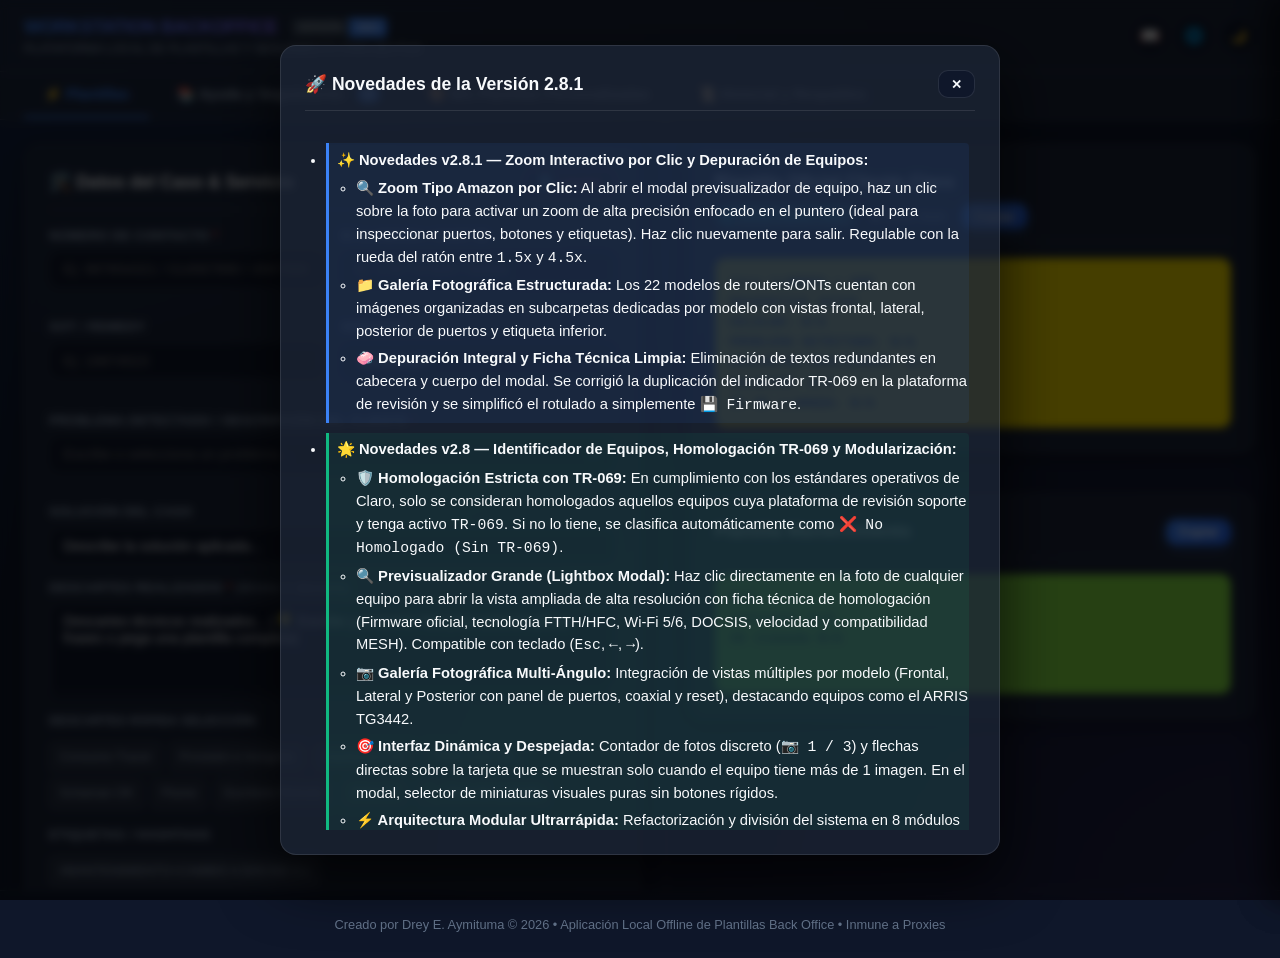
==== index.html @ 844f9168 "feat: v2.8.1 - Zoom interactivo en modal de equipos, reorganizacion de imagenes y depuracion tecnica" ====
<!DOCTYPE html>
<html lang="es" data-theme="dark">
<head>
    <meta charset="UTF-8">
    <meta name="viewport" content="width=device-width, initial-scale=1.0">
    <title>WorkStation | Plantillas</title>
    <meta name="description" content="Sistema de gestión y generación rápida de plantillas corporativas para Back Office Técnica HITSS / América Móvil.">
    <link rel="stylesheet" href="styles.css">
</head>
<body>

    <!-- APP HEADER -->
    <header class="app-header">
        <div class="brand">
            <div>
                <div class="brand-title">WORKSTATION BACKOFFICE <span id="btnChangelog" style="display: inline-flex; align-items: center; border-radius: 4px; overflow: hidden; vertical-align: middle; margin-left: 0.5rem; font-size: 0.55em; letter-spacing: normal; box-shadow: 0 2px 4px rgba(0,0,0,0.2); cursor: pointer; transition: transform 0.2s;" title="Ver Novedades de esta versión" onmouseover="this.style.transform='scale(1.05)'" onmouseout="this.style.transform='scale(1)'"><span style="background: #334155; color: #cbd5e1; padding: 0.15rem 0.4rem; -webkit-text-fill-color: #cbd5e1; font-weight: normal; text-transform: uppercase;">Versión</span><span style="background: var(--primary); color: white; padding: 0.15rem 0.5rem; font-weight: bold; -webkit-text-fill-color: white;">2.8.1</span></span></div>
                <div class="brand-subtitle">PLATAFORMA LOCAL DE PLANTILLAS Y SEGUIMIENTO PARA BO-FIJA</div>
            </div>
        </div>

        <div class="header-actions" style="display:flex; gap:0.5rem; align-items:center;">
            <button id="btnOpenManualsSidebar" class="header-circle-btn" title="Manuales & Guías Técnicas (Alt+M)">📖</button>
            <button id="btnOpenLinksSidebar" class="header-circle-btn" title="Plataformas & Enlaces de Trabajo (Alt+L)">🌐</button>
            <button id="themeToggleBtn" class="theme-toggle-btn" title="Cambiar Tema (Oscuro/Claro)">🌙</button>
        </div>
    </header>

    <!-- NAVIGATION TABS -->
    <div class="nav-tabs-container">
        <ul class="nav-tabs">
            <li>
                <button class="nav-tab-btn active" data-tab="tab-generator">
                    ⚡ Plantillas
                </button>
            </li>
            <li>
                <button class="nav-tab-btn" data-tab="tab-tracker">
                    📚 Ayuda y Seguimiento 
                    <span id="navTrackerCount" style="background:var(--primary); color:white; padding:0.1rem 0.5rem; border-radius:12px; font-size:0.75rem; font-weight:bold; margin-left:0.3rem;">0</span>
                </button>
            </li>
            <li>
                <button class="nav-tab-btn" data-tab="tab-custom">
                    🎨 Mis Plantillas Personalizadas
                </button>
            </li>
            <li>
                <button class="nav-tab-btn" data-tab="tab-history">
                    📜 Historial y Respaldos
                </button>
            </li>
        </ul>
    </div>

    <!-- MAIN CONTENT -->
    <main class="main-container">

        <!-- ===================================================================
             TAB 1: GENERADOR RÁPIDO (PLANTILLEITOR)
             =================================================================== -->
        <section id="tab-generator" class="tab-pane active">
            <div class="grid-2col">
                
                <!-- Left Column: Form Inputs -->
                <div>
                    <!-- Case Data Card -->
                    <div class="card">
                        <div class="card-title">
                            <div class="card-title-text">🛠️ Datos del Caso & Servicio</div>
                            <button id="btnClearForm" class="btn btn-sm" style="color:var(--danger); border-color:var(--danger);" title="Limpiar campos">🗑️ Limpiar</button>
                        </div>

                        <div class="form-grid">
                            <div class="form-group" style="position: relative;">
                                <label class="form-label" for="genTelefono">Número de Contacto <span style="color:var(--danger); font-weight:bold;">*</span></label>
                                <input type="text" id="genTelefono" class="form-input" placeholder="Ej: 987654321 / 014567890 / 4567890" maxlength="40" autocomplete="tel">
                                <div id="genTelefonoWarning" class="input-inline-warning" style="display:none;">⚠️ Solo se permiten números y separadores</div>
                            </div>

                            <div class="form-group">
                                <label class="form-label" for="genContactId">ID Llamada / Chat ID</label>
                                <input type="text" id="genContactId" class="form-input" placeholder="Ej: 1787747820-730926">
                            </div>

                            <div class="form-group">
                                <label class="form-label" for="genSot">SOT / REMEDY</label>
                                <input type="text" id="genSot" class="form-input" placeholder="Ej: 19874523">
                            </div>

                            <div class="form-group">
                                <label class="form-label" for="genServicio">Servicio</label>
                                <select id="genServicio" class="form-select">
                                    <option value="INTERNET" selected>INTERNET</option>
                                    <option value="IPTV">IPTV</option>
                                    <option value="APPS">CLARO VIDEO</option>
                                    <option value="TELEFONIA">TELEFONÍA</option>
                                </select>
                            </div>

                            <div class="form-group full-width">
                                <label class="form-label" for="genProblema">Problema Detectado / Descripción del Cliente <span style="color:var(--danger); font-weight:bold;">*</span></label>
                                <div class="custom-select-wrapper" id="problemaWrapper">
                                    <div style="position: relative; display: flex; align-items: center;">
                                        <input type="text" id="genProblema" class="form-input" style="padding-right: 2.2rem;" placeholder="Escribe o selecciona un problema..." autocomplete="off" spellcheck="true">
                                        <button type="button" id="btnToggleProblemaDropdown" style="position: absolute; right: 8px; background: transparent; border: none; color: var(--text-muted); cursor: pointer; padding: 4px 8px; font-size: 0.75rem; border-radius: 4px;" title="Ver lista de problemas sugeridos">▼</button>
                                    </div>
                                    <div class="custom-select-dropdown" id="problemaDropdown">
                                        <div class="custom-select-options" id="genProblemaOptions"></div>
                                    </div>
                                </div>
                            </div>
                        </div>

                        <!-- Solution Section -->
                        <div class="form-group">
                            <label class="form-label" for="genSolucion">
                                Solución del Caso <span class="predictive-tab-hint" title="Presiona Tab o flecha derecha para autocompletar">⚡ Predictivo (Tab ↹)</span>
                            </label>
                            <div class="predictive-wrapper" id="wrapperGenSolucion">
                                <div class="predictive-wrapper-bg"></div>
                                <div class="predictive-ghost-overlay" id="ghostGenSolucion"></div>
                                <input type="text" id="genSolucion" class="form-input" placeholder="Describe la solución aplicada..." spellcheck="true" autocomplete="off">
                                <div class="predictive-dropdown" id="dropdownGenSolucion"></div>
                            </div>
                        </div>

                        <!-- Descartes Section -->
                        <div class="form-group">
                            <label class="form-label" for="genDescartes">
                                Descartes Realizados <span style="color:var(--danger); font-weight:bold;">*</span> 
                                <span style="font-size:0.75rem; text-transform:none; font-weight:normal; color:var(--text-muted);">(Mínimo 1 descarte)</span>
                            </label>
                            <div class="predictive-wrapper" id="wrapperGenDescartes">
                                <div class="predictive-wrapper-bg"></div>
                                <div class="predictive-ghost-overlay" id="ghostGenDescartes"></div>
                                <textarea id="genDescartes" class="form-textarea" placeholder="Descartes técnicos realizados... (💡 Escribe y presiona Tab para autocompletar frases o pega una plantilla completa)" spellcheck="true" autocomplete="off"></textarea>
                                <div class="predictive-dropdown" id="dropdownGenDescartes"></div>
                            </div>
                            
                            <span class="form-label" style="margin-top:0.4rem; font-size:0.75rem;">Descartes Rápida Selección:</span>
                            <div id="quickDescartesContainer" class="chips-container"></div>
                        </div>

                        <!-- Hashtags Section -->
                        <div class="form-group" style="margin-top:1rem;">
                            <label class="form-label">Etiquetas / Hashtags</label>
                            <div id="hashtagsContainer" class="chips-container"></div>
                        </div>

                        <!-- Categorías Section -->
                        <div class="form-group" style="margin-top:1.5rem; padding-top:1rem; border-top:1px solid var(--border-color);">
                            <div style="display:flex; justify-content:space-between; align-items:center; margin-bottom:0.8rem;">
                                <label class="form-label" style="font-weight: bold; margin:0; display:flex; align-items:center; gap:0.4rem;">
                                    Categorías de Cierre
                                    <div class="beta-popover-wrapper">
                                        <span id="btnBetaInfo" class="beta-badge">BETA</span>
                                        <div id="betaInfoPopover" class="beta-popover">
                                            <div class="beta-popover-header">
                                                <span>🧪 Función en Fase Experimental</span>
                                                <button type="button" class="beta-popover-close" id="btnCloseBetaInfoPopover" title="Cerrar">✕</button>
                                            </div>
                                            <div class="beta-popover-body">
                                                El autocompletado es predictivo y se encuentra en <strong>fase experimental</strong> de prueba.
                                                <div class="beta-popover-warning">
                                                    ⚠️ <strong>Aviso Importante:</strong> Valida siempre que las categorías correspondan a la atención real antes de guardar en SIAC / Helix.
                                                </div>
                                            </div>
                                        </div>
                                    </div>
                                </label>
                                <button id="btnPredictCategory" class="btn btn-sm btn-primary" title="Autocompletar categoría basado en los datos del caso" style="font-size:0.75rem; padding: 0.2rem 0.5rem;">🪄 Autocompletar</button>
                            </div>
                            <div class="form-group" style="margin-bottom:0;">
                                <label class="form-label" for="genCatResolucion">Categoría de Resolución</label>
                                <input type="text" id="genCatResolucion" class="form-input" placeholder="Ej: Configuración de equipo">
                            </div>
                        </div>

                        <!-- Botón Escalamiento Remedy -->
                        <div style="margin-top:1.2rem; padding-top:0.9rem; border-top:1px dashed var(--border-color); display:flex; justify-content:flex-end;">
                            <button type="button" id="btnOpenRemedyModal" class="btn" style="background: linear-gradient(135deg, #ef4444, #b91c1c); border: 1px solid #ef4444; color: #ffffff; font-weight: 700; font-size: 0.85rem; padding: 0.5rem 1rem; border-radius: 6px; box-shadow: 0 4px 14px rgba(239, 68, 68, 0.4); display: flex; align-items: center; gap: 0.5rem; transition: transform 0.2s, box-shadow 0.2s; cursor: pointer;" onmouseover="this.style.transform='translateY(-1px)'; this.style.boxShadow='0 6px 18px rgba(239, 68, 68, 0.55)';" onmouseout="this.style.transform='translateY(0)'; this.style.boxShadow='0 4px 14px rgba(239, 68, 68, 0.4)';" title="Abrir estructurador para escalamiento vía Remedy">
                                🛠️ Generar Plantilla Remedy
                            </button>
                        </div>

                    </div>
                </div>

                <!-- Right Column: Live Previews (2 Plantillas) -->
                <div class="preview-sticky-col">
                    <!-- Preview SIAC / Helix / Ciclo -->
                    <div class="card">
                        <div class="card-title" style="flex-wrap: wrap; gap: 0.5rem;">
                            <div class="card-title-text" id="titleSiacCard">Plantilla Oficial Cliente Claro</div>
                            <div style="display: flex; gap: 0.4rem; align-items: center; flex-wrap: wrap;">
                                <button type="button" id="btnToggleSiacMode" class="btn-toggle-ciclo active" title="Cambiar formato de plantilla (Estándar vs Oficial Cliente Claro)">
                                    <span class="template-indicator-dot"></span>
                                    <span id="labelSiacMode">Oficial Cliente Claro</span>
                                </button>
                                <button type="button" id="btnToggleCiclo" class="btn-toggle-ciclo" title="Alternar formato normal o ciclo de llamada">
                                    <span class="ciclo-indicator-dot"></span>
                                    <span id="labelCicloToggle">Ciclo: Auto</span>
                                </button>
                                <button id="btnCopySiac" class="btn btn-sm btn-primary">Copiar</button>
                            </div>
                        </div>
                        <div id="previewSiac" class="preview-box">Cargando vista previa...</div>
                    </div>

                    <!-- Preview Mantenimiento -->
                    <div class="card">
                        <div class="card-title">
                            <div class="card-title-text">Plantilla Mantenimiento</div>
                            <button id="btnCopyManto" class="btn btn-sm btn-primary">Copiar</button>
                        </div>
                        <div id="previewManto" class="preview-box">Cargando vista previa...</div>
                    </div>

                </div>

            </div>
        </section>

        <!-- ===================================================================
             TAB 2: AYUDA Y SEGUIMIENTO (TRACKER)
             =================================================================== -->
        <section id="tab-tracker" class="tab-pane">
            <div class="grid-2col">
                
                <!-- Left Column: Daily Tracker -->
                <div>
                    <div class="card">
                        <div class="card-title">
                            <div class="card-title-text" style="display:flex; align-items:center; gap:0.5rem;">
                                📝 Registro Diario de Casos
                                <span id="trackerCount" style="background:var(--primary); color:white; padding:0.1rem 0.6rem; border-radius:12px; font-size:0.75rem; font-weight:bold;">0</span>
                            </div>
                            <button id="btnClearTracker" class="btn btn-sm" style="color:var(--danger); border-color:var(--danger);" title="Limpiar Día">🗑️ Limpiar Día</button>
                        </div>
                        
                        <div style="display:flex; gap:0.5rem; margin-bottom:1.5rem;">
                            <input type="text" id="trackerCaseInput" class="form-input" placeholder="Código de Caso..." style="flex:1;">
                            <button id="btnTrackerAdd" class="btn btn-primary">➕ Registrar</button>
                        </div>

                        <div id="trackerTimeline" class="timeline-container">
                            <!-- Timeline injected via JS -->
                        </div>
                    </div>
                </div>

                <!-- Right Column: Speeches & Resources -->
                <div class="preview-sticky-col">

                    <!-- Validador de Niveles (HFC / FTTH) -->
                    <div class="card">
                        <div class="card-title">
                            <div class="card-title-text" style="display:flex; align-items:center; gap:0.6rem; flex-wrap:wrap;">
                                <span>Validador de Niveles</span>
                                <div class="tech-toggle-group">
                                    <button type="button" class="btn-tech active" id="btnTechHfc">HFC</button>
                                    <button type="button" class="btn-tech" id="btnTechFtth">FTTH</button>
                                </div>
                            </div>
                            <button id="btnClearHygeia" class="btn btn-sm" style="color:var(--danger); border-color:var(--danger);" title="Limpiar campos">🗑️ Limpiar</button>
                        </div>
                        <div style="font-size:0.85rem; color:var(--text-muted); margin-bottom:1rem;" id="hygeiaHelpText">
                            Pega los valores de cada parámetro para validar si están en rango.
                        </div>

                        <!-- Panel HFC (Coaxial) -->
                        <div id="hygeiaHfcPanel">
                            <!-- Smart Auto-Paste Box -->
                            <div class="form-group" style="background:rgba(59, 130, 246, 0.07); border:1.5px dashed #3b82f6; border-radius:8px; padding:0.65rem; margin-bottom:0.9rem;">
                                <div style="display:flex; justify-content:space-between; align-items:center; margin-bottom:0.35rem; flex-wrap:wrap; gap:0.4rem;">
                                    <label class="form-label" style="font-size:0.75rem; color:#2563eb; font-weight:700; margin-bottom:0; display:flex; align-items:center; gap:0.3rem;">
                                         Pegado Inteligente
                                    </label>
                                    <button type="button" id="btnSmartPasteClip" class="btn btn-sm" style="font-size:0.7rem; padding:0.2rem 0.6rem; background:#2563eb; color:#fff; border:none; border-radius:4px; cursor:pointer;" title="Pegar lo último copiado del portapapeles">
                                        📋 Pegar
                                    </button>
                                </div>
                                <textarea id="incSmartPaste" class="form-textarea" style="min-height:46px; font-size:0.78rem; background:var(--bg-main);" placeholder="💡 Pega aquí todo el bloque del módem o Hygeia (detecta U/S SNR, D/S SNR, Potencias y Modelo automáticamente)..."></textarea>
                                <div id="smartPasteStatus" style="font-size:0.72rem; color:#16a34a; margin-top:0.3rem; display:none; font-weight:600;"></div>
                            </div>

                            <!-- Botón para desplegar / recoger campos manuales -->
                            <div style="display:flex; justify-content:space-between; align-items:center; margin-bottom:0.75rem;">
                                <span style="font-size:0.75rem; color:var(--text-muted);">¿Quieres ingresar datos manualmente?</span>
                                <button type="button" id="btnToggleHfcManual" class="btn btn-xs" style="font-size:0.72rem; padding:0.2rem 0.5rem; background:transparent; border:1px solid var(--border-color); color:var(--text-color); cursor:pointer; border-radius:4px;">
                                    ⚙️ Campos individuales <span id="toggleManualArrow">▼</span>
                                </button>
                            </div>

                            <!-- Contenedor recogido por defecto de los 4 campos -->
                            <div id="hfcManualFields" style="display:none;">
                                <div class="form-group">
                                    <label class="form-label" style="font-size:0.75rem;">U/S SNR (Mín: 28 dB)</label>
                                    <textarea id="incInputUsSnr" class="form-textarea" style="min-height:40px; font-size:0.8rem;" placeholder="Ej: 40.6"></textarea>
                                </div>
                                <div class="form-group">
                                    <label class="form-label" style="font-size:0.75rem;">D/S SNR (Mín: 33.5 dB)</label>
                                    <textarea id="incInputDwsSnr" class="form-textarea" style="min-height:40px; font-size:0.8rem;" placeholder="Ej: 35.6, 34.3..."></textarea>
                                </div>
                                <div class="form-group">
                                    <label class="form-label" style="font-size:0.75rem;">Potencia Downstream Rx (-15 a 20.9 dBmV)</label>
                                    <textarea id="incInputDwsPot" class="form-textarea" style="min-height:40px; font-size:0.8rem;" placeholder="Ej: 0.7, 0.4, 0.1..."></textarea>
                                </div>
                                <div class="form-group">
                                    <label class="form-label" style="font-size:0.75rem;">Potencia Upstream Tx (36.1 a 52.9 dBmV)</label>
                                    <textarea id="incInputUsPot" class="form-textarea" style="min-height:40px; font-size:0.8rem;" placeholder="Ej: 41.5"></textarea>
                                </div>
                            </div>
                            
                            <div id="incognitoResults" style="background:var(--bg-main); padding:1rem; border-radius:8px; border:1px solid var(--border-color); margin-bottom:1rem;">
                                <div style="display:flex; justify-content:space-between; align-items:center; margin-bottom:0.6rem; flex-wrap:wrap; gap:0.5rem;">
                                    <span style="font-weight:bold; font-size:0.9rem;">Resultados HFC</span>
                                    <span id="incGlobalBadge" style="font-size:0.75rem; font-weight:600; padding:0.2rem 0.6rem; border-radius:12px; border:1px dashed var(--border-color); color:var(--text-muted);">Esperando datos...</span>
                                </div>
                                <div id="incResultUsSnr" style="margin-bottom:0.4rem; padding:0.4rem; border-radius:4px; font-size:0.85rem;">U/S SNR: Esperando datos...</div>
                                <div id="incResultDwsSnr" style="margin-bottom:0.4rem; padding:0.4rem; border-radius:4px; font-size:0.85rem;">D/S SNR: Esperando datos...</div>
                                <div id="incResultDwsPot" style="margin-bottom:0.4rem; padding:0.4rem; border-radius:4px; font-size:0.85rem;">Potencia Downstream: Esperando datos...</div>
                                <div id="incResultUsPot" style="margin-bottom:0.4rem; padding:0.4rem; border-radius:4px; font-size:0.85rem;">Potencia Upstream: Esperando datos...</div>
                                <div style="font-size:0.73rem; color:var(--text-muted); margin-top:0.55rem; line-height:1.4; border-top:1px dashed var(--border-color); padding-top:0.45rem;">
                                    📋 <strong>Pautas Operativas Flyer N° 41-BO FIJA (30/09/2026):</strong><br>
                                    • <span style="color:#ef4444; font-weight:600;">🚨 Generar Visita Técnica:</span> Si la <em>Potencia Upstream</em> está fuera de rango (sin descartes), o si <em>D/S SNR</em> y <em>Potencia Downstream</em> están simultáneamente fuera de rango.<br>
                                    • <span style="color:#f59e0b; font-weight:600;">🔄 Continuar Descartes Regulares:</span> Si solo <em>U/S SNR</em> está fuera de rango, o si solo <em>uno</em> de los niveles Downstream está fuera de rango.
                                </div>
                            </div>
                        </div>

                        <!-- Panel FTTH (Fibra Óptica) -->
                        <div id="hygeiaFtthPanel" style="display:none;">
                            <!-- Smart Auto-Paste Box FTTH -->
                            <div class="form-group" style="background:rgba(59, 130, 246, 0.07); border:1.5px dashed #3b82f6; border-radius:8px; padding:0.65rem; margin-bottom:0.9rem;">
                                <div style="display:flex; justify-content:space-between; align-items:center; margin-bottom:0.35rem; flex-wrap:wrap; gap:0.4rem;">
                                    <label class="form-label" style="font-size:0.75rem; color:#2563eb; font-weight:700; margin-bottom:0; display:flex; align-items:center; gap:0.3rem;">
                                        Pegado Inteligente
                                    </label>
                                    <button type="button" id="btnFtthSmartPasteClip" class="btn btn-sm" style="font-size:0.7rem; padding:0.2rem 0.6rem; background:#2563eb; color:#fff; border:none; border-radius:4px; cursor:pointer;" title="Pegar lo último copiado del portapapeles">
                                        📋 Pegar
                                    </button>
                                </div>
                                <textarea id="ftthSmartPaste" class="form-textarea" style="min-height:46px; font-size:0.78rem; background:var(--bg-main);" placeholder="💡 Pega aquí el reporte de Hygeia ONT (detecta Transmission y Receiving Power automáticamente)..."></textarea>
                                <div id="ftthSmartPasteStatus" style="font-size:0.72rem; color:#16a34a; margin-top:0.3rem; display:none; font-weight:600;"></div>
                            </div>

                            <!-- Botón para desplegar / recoger campos manuales FTTH -->
                            <div style="display:flex; justify-content:space-between; align-items:center; margin-bottom:0.75rem;">
                                <span style="font-size:0.75rem; color:var(--text-muted);">¿Quieres ingresar datos manualmente?</span>
                                <button type="button" id="btnToggleFtthManual" class="btn btn-xs" style="font-size:0.72rem; padding:0.2rem 0.5rem; background:transparent; border:1px solid var(--border-color); color:var(--text-color); cursor:pointer; border-radius:4px;">
                                    ⚙️ Campos individuales <span id="toggleFtthManualArrow">▼</span>
                                </button>
                            </div>

                            <!-- Contenedor recogido por defecto de campos FTTH -->
                            <div id="ftthManualFields" style="display:none;">
                                <div class="form-group">
                                    <label class="form-label" style="font-size:0.75rem;">Transmission Power Tx (0.5 a 5.0 dBm)</label>
                                    <textarea id="ftthInputTx" class="form-textarea" style="min-height:40px; font-size:0.8rem;" placeholder="Ej: 2.5"></textarea>
                                </div>
                                <div class="form-group">
                                    <label class="form-label" style="font-size:0.75rem;">Receiving Power Rx (-24.9 a -6.1 dBm)</label>
                                    <textarea id="ftthInputRx" class="form-textarea" style="min-height:40px; font-size:0.8rem;" placeholder="Ej: -18.2"></textarea>
                                </div>
                            </div>
                            
                            <div id="ftthResults" style="background:var(--bg-main); padding:1rem; border-radius:8px; border:1px solid var(--border-color); margin-bottom:1rem;">
                                <div style="display:flex; justify-content:space-between; align-items:center; margin-bottom:0.6rem; flex-wrap:wrap; gap:0.5rem;">
                                    <span style="font-weight:bold; font-size:0.9rem;">Resultados FTTH</span>
                                    <span id="ftthGlobalBadge" style="font-size:0.75rem; font-weight:600; padding:0.2rem 0.6rem; border-radius:12px; border:1px dashed var(--border-color); color:var(--text-muted);">Esperando datos...</span>
                                </div>
                                <div id="ftthResultTx" style="margin-bottom:0.4rem; padding:0.4rem; border-radius:4px; font-size:0.85rem;">Transmission Power (Tx): Esperando datos...</div>
                                <div id="ftthResultRx" style="margin-bottom:0.4rem; padding:0.4rem; border-radius:4px; font-size:0.85rem;">Receiving Power (Rx): Esperando datos...</div>
                            </div>
                        </div>

                    </div>

                    <!-- Identificador de Equipos -->
                    <div class="card">
                        <div class="card-title">
                            <div class="card-title-text" style="display:flex; align-items:center; gap:0.5rem;">
                                📡 Identificador de Equipos
                            </div>
                        </div>
                        <div style="font-size:0.85rem; color:var(--text-muted); margin-bottom:1rem;">
                            Ingresa el modelo o código del equipo para verificar su estado y apariencia.
                        </div>
                        <div class="form-group" style="margin-bottom:0.5rem;">
                            <input type="text" id="eqSearchInput" class="form-input" placeholder="Buscar equipo (Ej. CGA2121, TG3442, F6600P)...">
                        </div>
                        
                        <div id="eqQuickChips" style="display:flex; flex-wrap:wrap; gap:0.35rem; margin-bottom:0.85rem;">
                            <!-- HFC DOCSIS 3.0 -->
                            <span class="btn-xs eq-chip" data-model="TG1662G" title="TG1662G (Homologado · TR-069)" style="font-size:0.7rem; padding:0.15rem 0.45rem; background:var(--bg-main); border:1px solid var(--border-color); border-radius:12px; cursor:pointer;">TG1662G</span>
                            <span class="btn-xs eq-chip" data-model="FAST3284" title="FAST3284 (Homologado · TR-069)" style="font-size:0.7rem; padding:0.15rem 0.45rem; background:var(--bg-main); border:1px solid var(--border-color); border-radius:12px; cursor:pointer;">FAST3284</span>
                            <span class="btn-xs eq-chip" data-model="TG2482" title="TG2482 (Homologado · TR-069)" style="font-size:0.7rem; padding:0.15rem 0.45rem; background:var(--bg-main); border:1px solid var(--border-color); border-radius:12px; cursor:pointer;">TG2482</span>
                            <span class="btn-xs eq-chip" data-model="WTM652G" title="WTM652G (Homologado · TR-069)" style="font-size:0.7rem; padding:0.15rem 0.45rem; background:var(--bg-main); border:1px solid var(--border-color); border-radius:12px; cursor:pointer;">WTM652G</span>
                            <span class="btn-xs eq-chip" data-model="FAST3686V22" title="FAST3686v2 (Homologado · TR-069)" style="font-size:0.7rem; padding:0.15rem 0.45rem; background:var(--bg-main); border:1px solid var(--border-color); border-radius:12px; cursor:pointer;">FAST3686</span>
                            <span class="btn-xs eq-chip" data-model="CGA2121" title="CGA2121 (Homologado · TR-069)" style="font-size:0.7rem; padding:0.15rem 0.45rem; background:var(--bg-main); border:1px solid var(--border-color); border-radius:12px; cursor:pointer;">CGA2121</span>

                            <!-- HFC DOCSIS 3.1 -->
                            <span class="btn-xs eq-chip" data-model="FAST3890V3" title="FAST3890V3 (Homologado · TR-069)" style="font-size:0.7rem; padding:0.15rem 0.45rem; background:var(--bg-main); border:1px solid var(--border-color); border-radius:12px; cursor:pointer;">FAST3890</span>
                            <span class="btn-xs eq-chip" data-model="CGA4233CLP2" title="CGA4233CLP2 (No Homologado · Sin TR-069)" style="font-size:0.7rem; padding:0.15rem 0.45rem; background:var(--bg-main); border:1px dashed #ef4444; color:#ef4444; border-radius:12px; cursor:pointer;">CGA4233</span>
                            <span class="btn-xs eq-chip" data-model="TG3442" title="TG3442 Wi-Fi 6 (Homologado · TR-069)" style="font-size:0.7rem; padding:0.15rem 0.45rem; background:var(--bg-main); border:1px solid var(--border-color); border-radius:12px; cursor:pointer;">TG3442</span>
                            <span class="btn-xs eq-chip" data-model="INFINITY601" title="Infinity601 Wi-Fi 6 (No Homologado · Sin TR-069)" style="font-size:0.7rem; padding:0.15rem 0.45rem; background:var(--bg-main); border:1px dashed #ef4444; color:#ef4444; border-radius:12px; cursor:pointer;">Infinity601</span>

                            <!-- FTTH GPON Wi-Fi 5 -->
                            <span class="btn-xs eq-chip" data-model="HG8145V5" title="HG8145V5 (Homologado · TR-069)" style="font-size:0.7rem; padding:0.15rem 0.45rem; background:var(--bg-main); border:1px solid var(--border-color); border-radius:12px; cursor:pointer;">HG8145V5</span>
                            <span class="btn-xs eq-chip" data-model="HG8245W56T" title="HG8245W5-6T (No Homologado · Sin TR-069)" style="font-size:0.7rem; padding:0.15rem 0.45rem; background:var(--bg-main); border:1px dashed #ef4444; color:#ef4444; border-radius:12px; cursor:pointer;">HG8245W5</span>
                            <span class="btn-xs eq-chip" data-model="HG8247U" title="HG8247U (Homologado · TR-069)" style="font-size:0.7rem; padding:0.15rem 0.45rem; background:var(--bg-main); border:1px solid var(--border-color); border-radius:12px; cursor:pointer;">HG8247U</span>
                            <span class="btn-xs eq-chip" data-model="HG8245Q2" title="HG8245Q2 (Homologado · TR-069)" style="font-size:0.7rem; padding:0.15rem 0.45rem; background:var(--bg-main); border:1px solid var(--border-color); border-radius:12px; cursor:pointer;">HG8245Q2</span>
                            <span class="btn-xs eq-chip" data-model="F680V6008" title="F680 V6.0.08 (Homologado · TR-069)" style="font-size:0.7rem; padding:0.15rem 0.45rem; background:var(--bg-main); border:1px solid var(--border-color); border-radius:12px; cursor:pointer;">F680 (0.08)</span>
                            <span class="btn-xs eq-chip" data-model="F680V6024" title="F680 V6.0.24 (Homologado · TR-069)" style="font-size:0.7rem; padding:0.15rem 0.45rem; background:var(--bg-main); border:1px solid var(--border-color); border-radius:12px; cursor:pointer;">F680 (0.24)</span>

                            <!-- FTTH GPON Wi-Fi 6 -->
                            <span class="btn-xs eq-chip" data-model="HG8145X610" title="HG8145X6-10 Wi-Fi 6 (Homologado · TR-069)" style="font-size:0.7rem; padding:0.15rem 0.45rem; background:var(--bg-main); border:1px solid var(--border-color); border-radius:12px; cursor:pointer;">HG8145X6</span>
                            <span class="btn-xs eq-chip" data-model="FAST5670V2" title="Fast5670v2 Wi-Fi 6 (No Homologado · Sin TR-069)" style="font-size:0.7rem; padding:0.15rem 0.45rem; background:var(--bg-main); border:1px dashed #ef4444; color:#ef4444; border-radius:12px; cursor:pointer;">FAST5670</span>
                            <span class="btn-xs eq-chip" data-model="F6600PV9012" title="F6600PV9.0.12 Wi-Fi 6 (No Homologado · Sin TR-069)" style="font-size:0.7rem; padding:0.15rem 0.45rem; background:var(--bg-main); border:1px dashed #ef4444; color:#ef4444; border-radius:12px; cursor:pointer;">F6600P</span>
                        </div>
                        
                        <div id="eqResultContainer" style="display:none; background:var(--bg-main); padding:1rem; border-radius:8px; border:1px solid var(--border-color); text-align:center; transition:all 0.3s ease;">
                            <div style="font-size:0.75rem; color:var(--text-muted); font-weight:700; text-transform:uppercase; letter-spacing:0.5px; margin-bottom:0.6rem; text-align:left;">Vista de Equipo</div>

                            <!-- Contenedor Interactivo con Click para Abrir Previsualizador -->
                            <div id="eqImageBox" style="width:100%; height:135px; background-color:var(--bg-card); border-radius:8px; display:flex; align-items:center; justify-content:center; margin-bottom:0.5rem; overflow:hidden; border:1px dashed var(--border-color); position:relative; cursor:pointer;" title="Haz click para abrir el previsualizador en grande">
                                <img id="eqImage" src="" alt="Imagen del equipo" style="max-height:100%; max-width:100%; object-fit:contain; display:none; transition:transform 0.3s ease;">
                                <span id="eqImagePlaceholder" style="color:var(--text-muted); font-size:0.8rem;">Sin imagen</span>
                                
                                <!-- Contador de fotos discreto (solo si > 1 imagen) -->
                                <div id="eqCardImgCounter" style="display:none; position:absolute; top:6px; left:6px; background:rgba(0,0,0,0.72); backdrop-filter:blur(4px); color:#fff; font-size:0.68rem; font-weight:700; padding:2px 8px; border-radius:12px; align-items:center; gap:4px; pointer-events:none; border:1px solid rgba(255,255,255,0.25);">
                                    📷 <span id="eqCardImgCounterText">1 / 1</span>
                                </div>

                                <!-- Flechas discretas sobre la tarjeta (solo si > 1 imagen) -->
                                <button type="button" id="btnCardPrevImg" style="display:none; position:absolute; left:6px; top:50%; transform:translateY(-50%); width:26px; height:26px; border-radius:50%; background:rgba(0,0,0,0.65); backdrop-filter:blur(3px); border:1px solid rgba(255,255,255,0.25); color:#fff; align-items:center; justify-content:center; cursor:pointer; font-size:12px; z-index:3; transition:all 0.2s;" title="Foto anterior">❮</button>
                                <button type="button" id="btnCardNextImg" style="display:none; position:absolute; right:6px; top:50%; transform:translateY(-50%); width:26px; height:26px; border-radius:50%; background:rgba(0,0,0,0.65); backdrop-filter:blur(3px); border:1px solid rgba(255,255,255,0.25); color:#fff; align-items:center; justify-content:center; cursor:pointer; font-size:12px; z-index:3; transition:all 0.2s;" title="Siguiente foto">❯</button>

                                <div id="eqZoomHint" style="position:absolute; bottom:6px; right:6px; background:rgba(0,0,0,0.72); backdrop-filter:blur(4px); color:#fff; font-size:0.68rem; padding:2px 8px; border-radius:12px; display:flex; align-items:center; gap:4px; pointer-events:none; border:1px solid rgba(255,255,255,0.25);">
                                    🔍 Click para ampliar
                                </div>
                            </div>

                            <div id="eqName" style="font-weight:bold; font-size:1.05rem; margin-bottom:0.2rem;">--</div>
                            <div id="eqType" style="color:var(--text-muted); font-size:0.8rem; margin-bottom:0.6rem;">--</div>
                            
                            <div style="display:flex; justify-content:center; gap:0.35rem; flex-wrap:wrap; margin-bottom:0.6rem;">
                                <span id="eqRed" style="padding:0.25rem 0.6rem; border-radius:12px; font-size:0.75rem; font-weight:600;">--</span>
                                <span id="eqVersion" style="padding:0.25rem 0.6rem; border-radius:12px; font-size:0.75rem; font-weight:600;">--</span>
                                <span id="eqRepetidor" style="padding:0.25rem 0.6rem; border-radius:12px; font-size:0.75rem; font-weight:600;">--</span>
                                <span id="eqSpeed" style="padding:0.25rem 0.6rem; border-radius:12px; font-size:0.75rem; font-weight:600; background:rgba(59, 130, 246, 0.15); color:#2563eb; border:1px solid rgba(59, 130, 246, 0.3);">--</span>
                                <span id="eqStatus" style="display:inline-block; padding:0.25rem 0.6rem; border-radius:12px; font-size:0.75rem; font-weight:600;">--</span>
                            </div>

                            <div id="eqFirmware" style="font-size:0.8rem; color:var(--text-color); background:var(--bg-card); padding:0.45rem 0.65rem; border-radius:6px; border:1px solid var(--border-color); margin-top:0.4rem; text-align:left;">--</div>
                            <div id="eqPlataformas" style="font-size:0.8rem; color:var(--text-color); background:var(--bg-card); padding:0.45rem 0.65rem; border-radius:6px; border:1px solid var(--border-color); margin-top:0.4rem; text-align:left;">--</div>
                            <div id="eqDesc" style="font-size:0.8rem; color:var(--text-color); background:var(--bg-card); padding:0.45rem 0.65rem; border-radius:6px; border:1px solid var(--border-color); margin-top:0.4rem; text-align:left;">--</div>
                            <div id="eqCredentials" style="display:none; font-family:monospace; background:rgba(0,0,0,0.2); padding:0.5rem; border-radius:6px; font-size:0.8rem; margin-top:0.5rem; color:var(--text-color); border:1px solid rgba(255,255,255,0.1);"></div>
                        </div>
                    </div>
                </div>
            </div>
        </section>

        <!-- ===================================================================
             TAB 3: MIS PLANTILLAS PERSONALIZADAS
             =================================================================== -->
        <section id="tab-custom" class="tab-pane">
            <div style="overflow-y:auto; padding:1.5rem; flex:1;">
                <div class="card">
                    <div class="card-title">
                        <div class="card-title-text">Plantillas Personalizadas</div>
                        <button id="btnNewTemplate" class="btn btn-sm btn-primary">➕ Nueva Plantilla</button>
                    </div>

                    <div class="form-group">
                        <input type="text" id="customSearch" class="form-input" placeholder="🔍 Buscar por nombre, categoría o contenido...">
                    </div>

                    <div id="customTemplatesList" class="template-grid" style="margin-top:1rem;"></div>
                </div>
            </div>
        </section>

        <!-- ===================================================================
             TAB 4: HISTORIAL Y RESPALDOS
             =================================================================== -->
        <section id="tab-history" class="tab-pane">
            <div style="overflow-y:auto; padding:1.5rem; flex:1;">

            <div class="card">
                <div class="card-title">
                    <div class="card-title-text">📜 Registro General de Historial</div>
                    <button id="btnClearHistory" class="btn btn-sm" style="color:var(--danger);">🗑️ Limpiar Historial</button>
                </div>

                <p style="font-size:0.85rem; color:var(--text-muted); margin-bottom:1rem;">
                    Haz clic en cualquier fila para ver el detalle completo de la plantilla, copiarla o restaurarla en el generador.
                </p>

                <div style="overflow-x:auto;">
                    <table style="width:100%; border-collapse:collapse; text-align:left;">
                        <thead>
                            <tr style="border-bottom:1px solid var(--border-color); color:var(--text-muted); font-size:0.8rem; text-transform:uppercase;">
                                <th style="padding:0.6rem;">Hora</th>
                                <th style="padding:0.6rem;">Tipo</th>
                                <th style="padding:0.6rem;">Servicio</th>
                                <th style="padding:0.6rem;">Resumen</th>
                                <th style="padding:0.6rem; text-align:right;">Acciones</th>
                            </tr>
                        </thead>
                        <tbody id="historyTableBody"></tbody>
                    </table>
                </div>
            </div>

            <div class="card">
                <div class="card-title">
                    <div class="card-title-text">💾 Respaldar & Importar Configuración</div>
                </div>

                <div style="display:flex; gap:1.5rem; flex-wrap:wrap; align-items:flex-start;">
                    <div style="flex:1; min-width:260px;">
                        <p style="font-size:0.9rem; color:var(--text-muted); margin-bottom:0.75rem;">
                            Exporta tu historial, plantillas y frases predictivas aprendidas a un archivo (.txt).
                        </p>
                        <div>
                            <button id="btnExportJson" class="btn btn-primary" style="display:inline-flex; align-items:center; gap:0.4rem;">⬇️ Descargar Respaldo (.txt)</button>
                        </div>
                    </div>

                    <div style="border-left:1px solid var(--border-color); padding-left:1.5rem; flex:1; min-width:260px;">
                        <p style="font-size:0.9rem; color:var(--text-muted); margin-bottom:0.5rem;">
                            Importar respaldo (selecciona tu archivo .txt o .json):
                        </p>
                        <input type="file" id="importJsonInput" accept=".json,.txt,*/*" class="form-input" style="max-width:300px;">
                    </div>
                </div>
            </div>
            </div>
        </section>

    </main>

    <!-- MODAL FOR CASE DETAIL PREVIEW -->
    <div id="caseDetailModal" class="modal-overlay">
        <div class="modal-content" style="max-width:680px; width:95%;">
            <div class="card-title">
                <div class="card-title-text" id="caseDetailModalTitle">📋 Detalle de Plantilla Guardada</div>
                <button id="caseDetailModalClose" class="btn btn-sm">✕</button>
            </div>
            
            <div style="display:flex; justify-content:space-between; align-items:center; margin-bottom:0.75rem; flex-wrap:wrap; gap:0.5rem;">
                <div id="caseDetailBadges" style="display:flex; align-items:center; gap:0.5rem;"></div>
                <span id="caseDetailTimestamp" style="font-size:0.8rem; color:var(--text-muted);"></span>
            </div>

            <div class="form-group">
                <label class="form-label">Plantilla Completa</label>
                <div id="caseDetailContent" style="background:var(--bg-input); border:1px solid var(--border-color); border-radius:var(--radius-md); padding:1rem; font-family:'Consolas','Courier New',monospace; font-size:0.85rem; color:var(--text-main); white-space:pre-wrap; word-break:break-word; max-height:350px; overflow-y:auto; line-height:1.5;"></div>
            </div>

            <div style="display:flex; justify-content:space-between; align-items:center; margin-top:1.25rem; flex-wrap:wrap; gap:0.5rem; padding-top:0.75rem; border-top:1px solid var(--border-color);">
                <button type="button" id="btnCaseDetailLoad" class="btn" style="background:rgba(59,130,246,0.15); color:var(--primary);">🔄 Cargar en el Generador</button>
                <div style="display:flex; gap:0.5rem;">
                    <button type="button" id="btnCaseDetailClose" class="btn">Cerrar</button>
                    <button type="button" id="btnCaseDetailCopy" class="btn btn-primary">📋 Copiar Plantilla</button>
                </div>
            </div>
        </div>
    </div>

    <!-- MODAL FOR CUSTOM TEMPLATE CREATION / EDIT -->
    <div id="templateModal" class="modal-overlay">
        <div class="modal-content">
            <div class="card-title">
                <div id="modalTitle" class="card-title-text">Nueva Plantilla Personalizada</div>
                <button id="modalClose" class="btn btn-sm">✕</button>
            </div>

            <input type="hidden" id="templateIdInput">

            <div class="form-group">
                <label class="form-label" for="tmplTitleInput">Título de la Plantilla</label>
                <input type="text" id="tmplTitleInput" class="form-input" placeholder="Ej: Confirmación de Visita Técnica">
            </div>

            <div class="form-group">
                <label class="form-label" for="tmplCategoryInput">Categoría</label>
                <input type="text" id="tmplCategoryInput" class="form-input" placeholder="Ej: Coordinación, Averías, Minutas">
            </div>

            <div class="form-group">
                <label class="form-label" for="tmplContentInput">Contenido (Usa {variable} para campos dinámicos)</label>
                <textarea id="tmplContentInput" class="form-textarea" style="min-height:180px;" placeholder="Ej: Estimado cliente, su visita técnica fue generada con SOT {sot} para su servicio de {servicio}."></textarea>
                <span style="font-size:0.75rem; color:var(--text-muted); margin-top:0.3rem;">
                    💡 Tip: Las variables entre llaves como <code>{sot}</code>, <code>{telefono}</code>, <code>{servicio}</code> se completan automáticamente con los datos del caso activo (si SOT está vacío, mostrará <code>xxxxx</code>).
                </span>
            </div>

            <div style="display:flex; justify-content:flex-end; gap:0.75rem; margin-top:1.5rem;">
                <button id="modalCancel" class="btn">Cancelar</button>
                <button id="modalSave" class="btn btn-primary">💾 Guardar Plantilla</button>
            </div>
        </div>
    </div>

    <!-- MODAL DE INFORMACIÓN RDP -->
    <div id="rdpInfoModal" class="modal-overlay">
        <div class="modal-content" style="max-width: 440px;">
            <div class="card-title">
                <div class="card-title-text">🖥️ Escritorio Remoto (RDP)</div>
                <button id="rdpInfoModalClose" class="btn btn-sm">✕</button>
            </div>
            
            <div style="margin-top: 1rem;">
                <!-- Fila IP -->
                <div style="display:flex; justify-content:space-between; align-items:center; background:var(--bg-card); padding:0.65rem 0.85rem; border-radius:8px; margin-bottom:0.75rem; border:1px solid var(--border-color);">
                    <div>
                        <div style="font-size:0.7rem; color:var(--text-muted); text-transform:uppercase; font-weight:600;">IP Servidor:</div>
                        <div style="font-family:monospace; font-size:1.15rem; font-weight:700; color:var(--primary);" id="rdpModalDisplayIp">172.29.0.101</div>
                    </div>
                    <button type="button" id="btnModalCopyRdpIp" class="btn btn-sm btn-primary" style="font-size:0.8rem;">
                        📋 Copiar IP
                    </button>
                </div>

                <!-- Fila Prefijo Dominio -->
                <div style="display:flex; justify-content:space-between; align-items:center; background:var(--bg-card); padding:0.65rem 0.85rem; border-radius:8px; margin-bottom:1rem; border:1px solid var(--border-color);">
                    <div>
                        <div style="font-size:0.7rem; color:var(--text-muted); text-transform:uppercase; font-weight:600;">Prefijo Dominio:</div>
                        <div style="font-family:monospace; font-size:1.15rem; font-weight:700; color:#f59e0b;">TIM\</div>
                    </div>
                    <button type="button" id="btnModalCopyRdpDomain" class="btn btn-sm" style="font-size:0.8rem;">
                        📋 Copiar Prefijo
                    </button>
                </div>

                <div style="background:var(--bg-hover, rgba(255,255,255,0.03)); border-radius:6px; padding:0.65rem 0.85rem; font-size:0.8rem; color:var(--text-muted); line-height:1.45; border:1px dashed var(--border-color);">
                    💡 Presiona <kbd style="background:var(--bg-card); padding:2px 6px; border-radius:4px; border:1px solid var(--border-color);">Win + R</kbd> ➔ escribe <code style="color:var(--primary);">mstsc</code> ➔ <kbd style="background:var(--bg-card); padding:2px 6px; border-radius:4px; border:1px solid var(--border-color);">Enter</kbd> ➔ Pega la IP.
                </div>

                <div style="margin-top:1.2rem; display:flex; justify-content:flex-end;">
                    <button type="button" id="rdpInfoModalCancel" class="btn">Cerrar</button>
                </div>
            </div>
        </div>
    </div>

    <!-- MODAL FOR CHANGELOG -->
    <div id="changelogModal" class="modal-overlay">
        <div class="modal-content" style="max-width: 720px; max-height: 90vh; display: flex; flex-direction: column;">
            <div class="card-title" style="display:flex; justify-content:space-between; align-items:center;">
                <div class="card-title-text">🚀 Novedades de la Versión 2.8.1</div>
                <button id="changelogModalClose" class="btn btn-sm">✕</button>
            </div>
            <div style="font-size: 0.92rem; line-height: 1.55; color: var(--text-main); margin-top: 1rem; overflow-y: auto; padding-right: 0.4rem;">
                <ul style="padding-left: 1.3rem; margin-bottom: 1.3rem; display: flex; flex-direction: column; gap: 0.65rem;">
                    <li style="border-left: 3px solid #3b82f6; padding-left: 0.5rem; background: rgba(59,130,246,0.08); border-radius: 0 4px 4px 0; padding-top: 0.35rem; padding-bottom: 0.35rem;"><strong>✨ Novedades v2.8.1 — Zoom Interactivo por Clic y Depuración de Equipos:</strong>
                        <ul style="margin-top: 0.35rem; padding-left: 1.2rem; display: flex; flex-direction: column; gap: 0.3rem;">
                            <li><strong>🔍 Zoom Tipo Amazon por Clic:</strong> Al abrir el modal previsualizador de equipo, haz un clic sobre la foto para activar un zoom de alta precisión enfocado en el puntero (ideal para inspeccionar puertos, botones y etiquetas). Haz clic nuevamente para salir. Regulable con la rueda del ratón entre <code>1.5x</code> y <code>4.5x</code>.</li>
                            <li><strong>📁 Galería Fotográfica Estructurada:</strong> Los 22 modelos de routers/ONTs cuentan con imágenes organizadas en subcarpetas dedicadas por modelo con vistas frontal, lateral, posterior de puertos y etiqueta inferior.</li>
                            <li><strong>🧼 Depuración Integral y Ficha Técnica Limpia:</strong> Eliminación de textos redundantes en cabecera y cuerpo del modal. Se corrigió la duplicación del indicador TR-069 en la plataforma de revisión y se simplificó el rotulado a simplemente <code>💾 Firmware</code>.</li>
                        </ul>
                    </li>
                    <li style="border-left: 3px solid #10b981; padding-left: 0.5rem; background: rgba(16,185,129,0.08); border-radius: 0 4px 4px 0; padding-top: 0.35rem; padding-bottom: 0.35rem;"><strong>🌟 Novedades v2.8 — Identificador de Equipos, Homologación TR-069 y Modularización:</strong>
                        <ul style="margin-top: 0.35rem; padding-left: 1.2rem; display: flex; flex-direction: column; gap: 0.3rem;">
                            <li><strong>🛡️ Homologación Estricta con TR-069:</strong> En cumplimiento con los estándares operativos de Claro, solo se consideran homologados aquellos equipos cuya plataforma de revisión soporte y tenga activo <code>TR-069</code>. Si no lo tiene, se clasifica automáticamente como <code>❌ No Homologado (Sin TR-069)</code>.</li>
                            <li><strong>🔍 Previsualizador Grande (Lightbox Modal):</strong> Haz clic directamente en la foto de cualquier equipo para abrir la vista ampliada de alta resolución con ficha técnica de homologación (Firmware oficial, tecnología FTTH/HFC, Wi-Fi 5/6, DOCSIS, velocidad y compatibilidad MESH). Compatible con teclado (<code>Esc</code>, <code>←</code>, <code>→</code>).</li>
                            <li><strong>📷 Galería Fotográfica Multi-Ángulo:</strong> Integración de vistas múltiples por modelo (Frontal, Lateral y Posterior con panel de puertos, coaxial y reset), destacando equipos como el ARRIS TG3442.</li>
                            <li><strong>🎯 Interfaz Dinámica y Despejada:</strong> Contador de fotos discreto (<code>📷 1 / 3</code>) y flechas directas sobre la tarjeta que se muestran solo cuando el equipo tiene más de 1 imagen. En el modal, selector de miniaturas visuales puras sin botones rígidos.</li>
                            <li><strong>⚡ Arquitectura Modular Ultrarrápida:</strong> Refactorización y división del sistema en 8 módulos especializados dentro de <code>js/</code>, logrando un rendimiento superior, menor consumo de memoria y ejecución 100% offline.</li>
                        </ul>
                    </li>
                    <li style="border-left: 3px solid var(--primary); padding-left: 0.5rem; background: rgba(37,99,235,0.06); border-radius: 0 4px 4px 0; padding-top: 0.35rem; padding-bottom: 0.35rem;"><strong>🔥 Novedades v2.7.2 — Homologación Oficial Flyer N° 41-BO FIJA (30/09/2026):</strong>
                        <ul style="margin-top: 0.35rem; padding-left: 1.2rem; display: flex; flex-direction: column; gap: 0.3rem;">
                            <li><strong>🚨 Decisión Directa en Potencia Upstream:</strong> Si la Potencia Upstream se encuentra fuera de rango (&lt; 36.1 o &gt; 52.9 dBmV), el analizador genera de inmediato <code>🚨 GENERAR VISITA TÉCNICA</code> sin descartes.</li>
                            <li><strong>📊 Regla Estricta Downstream:</strong> Solo se genera Visita Técnica si <em>D/S SNR</em> y <em>Potencia Downstream</em> están simultáneamente fuera de rango. Si solo falla uno, se orienta a <code>🔄 CONTINUAR DESCARTES REGULARES</code>.</li>
                            <li><strong>🔄 Diagnóstico de U/S SNR:</strong> Si el SNR de Upstream está fuera de rango (&lt; 28 dB), orienta a <code>🔄 CONTINUAR DESCARTES REGULARES</code> conforme a la matriz oficial de HITSS.</li>
                            <li><strong>📋 Botón de Pegado Ultra Rápido:</strong> Rediseño a botón ergonómico <code>📋 Pegar</code> para HFC y FTTH, insertando al instante el contenido del portapapeles y auto-procesando las mediciones técnicas.</li>
                        </ul>
                    </li>
                    <li><strong>🛠️ Diseñador de Vistas y Plantillas Personalizadas para Remedy:</strong>
                        <ul style="margin-top: 0.35rem; padding-left: 1.2rem; display: flex; flex-direction: column; gap: 0.3rem;">
                            <li>Ahora puedes <strong>crear, editar y eliminar tus propias vistas Remedy</strong> desde el botón <code>➕ Nueva Vista</code>.</li>
                            <li>Personaliza título de falla, icono/emoji, descripción y agrega campos dinámicos ilimitados (tipo texto o párrafo).</li>
                            <li><strong>Auto-llenado Inteligente (🔗):</strong> Vincula campos automáticamente con Customer ID, DNI/RUC, Cliente, Teléfono, Descartes o Problema del formulario principal.</li>
                            <li><strong>Presets Rápidos Integrados:</strong> Carga plantillas predefinidas en 1 clic para <em>Desalineación OCSI</em>, <em>AMCO / Suscripciones</em>, <em>SmartHome / IoT</em> y <em>Migración CBIO</em>.</li>
                        </ul>
                    </li>
                    <li><strong>📐 Estandarización Total del Formato Remedy:</strong>
                        <ul style="margin-top: 0.35rem; padding-left: 1.2rem; display: flex; flex-direction: column; gap: 0.3rem;">
                            <li>Unificación de todas las plantillas (Páginas Web, IPTV, Telefonía y Vistas Custom) bajo la estructura limpia y uniforme de <strong>Problemas de Provisión</strong> (<code>FALLA:</code> + <code>• CAMPO: Valor</code>).</li>
                            <li>Compatibilidad 100% en todos los formatos de exportación: <strong>Previsualizador en Vivo</strong>, <strong>Texto Plano</strong>, <strong>Copia Enriquecida para Word con Imágenes</strong> y <strong>Exportación a PDF A4</strong>.</li>
                        </ul>
                    </li>
                    <li><strong>⚡ Calibración de Niveles de Potencia HFC Upstream:</strong>
                        <ul style="margin-top: 0.35rem; padding-left: 1.2rem; display: flex; flex-direction: column; gap: 0.3rem;">
                            <li>Actualización del rango óptimo de Potencia Upstream a <strong>36.1 dBmV – 52.9 dBmV</strong> en el analizador de niveles Incógnito/SGA con detección de alertas preventivas.</li>
                        </ul>
                    </li>
                    <li><strong>⚖️ Motor Predictivo y Dataset Expandido (+960 Descartes al 29 de Septiembre):</strong>
                        <ul style="margin-top: 0.35rem; padding-left: 1.2rem; display: flex; flex-direction: column; gap: 0.3rem;">
                            <li>Indexación masiva de <strong>961 descartes técnicos</strong> y <strong>91 soluciones reales</strong>: descartes de repetidores Plume conectados inalámbricamente, cable coaxial doblado, saturación de puertos, alarmas in-house Tracer, tarjetas de red Gigabit Cat 5e/Cat 6, alta temperatura en Dashboard y flujos LiveChat.</li>
                            <li>Cierre predictivo de ciclo (No Titular / Número Errado / Cuelga), supresión universal de prefijos de servicio (<code>INT -</code>, <code>TEL -</code>, <code>IPTV -</code>) y memoria dinámica de problemas aprendidos.</li>
                        </ul>
                    </li>
                </ul>
                <p style="color: var(--text-muted); font-size: 0.82rem; border-top: 1px dashed var(--border-color); padding-top: 0.8rem; text-align: center; margin-bottom: 0;">
                    ¡WorkStation BackOffice v2.8 &bull; Máxima productividad técnica, rapidez y herramientas centralizadas!
                </p>
            </div>
        </div>
    </div>

    <!-- MODAL FOR REMEDY ESCALATION -->
    <div id="remedyModal" class="modal-overlay">
        <div class="modal-content remedy-modal-content">
            <!-- Modal Header -->
            <div class="card-title" style="margin-bottom: 0.75rem; display: flex; justify-content: space-between; align-items: center;">
                <div class="card-title-text" style="display:flex; align-items:center; gap:0.5rem; font-size: 1.05rem;">
                    Estructurador de Escalamiento a Remedy
                </div>
                <button id="remedyModalClose" class="btn btn-sm" title="Cerrar modal">✕</button>
            </div>

            <!-- Selector de Tipo de Plantilla Remedy -->
            <div style="display:flex; justify-content:space-between; align-items:center; margin-bottom:1rem; border-bottom:1px solid var(--border-color); padding-bottom:0.65rem; flex-wrap:wrap; gap:0.5rem;">
                <div id="remedyTabsContainer" style="display:flex; gap:0.5rem; flex-wrap:wrap; align-items:center;">
                    <button type="button" id="btnRemedyTabRed" class="btn btn-sm btn-primary" style="font-size:0.82rem; font-weight:bold; display:flex; align-items:center; gap:0.4rem;">
                        🌐 Páginas Web / Apps
                    </button>
                    <button type="button" id="btnRemedyTabGeneral" class="btn btn-sm" style="font-size:0.82rem; background:transparent; border:1px solid var(--border-color); color:var(--text-muted); display:flex; align-items:center; gap:0.4rem;">
                        ⚙️ Problemas de Provisión
                    </button>
                </div>
                <div>
                    <button type="button" id="btnRemedyNewTemplate" class="btn btn-sm" style="background:rgba(37,99,235,0.15); color:var(--primary); border:1px dashed var(--primary); font-size:0.8rem; font-weight:600; display:flex; align-items:center; gap:0.35rem; cursor:pointer;" title="Crear una nueva vista o plantilla Remedy personalizada">
                        ➕ Nueva Vista
                    </button>
                </div>
            </div>

            <!-- Layout de 2 Columnas: Formulario a la Izquierda, Previsualizador Gráfico a la Derecha -->
            <div class="remedy-split-container">
                <!-- Columna Izquierda: Formulario y Carga -->
                <div class="remedy-form-column">
                    <!-- FORMULARIO DINÁMICO: VISTA PERSONALIZADA -->
                    <div id="remedyFormCustom" style="display:none;">
                        <div style="display:flex; justify-content:space-between; align-items:center; margin-bottom:0.75rem; flex-wrap:wrap; gap:0.5rem; background:rgba(37,99,235,0.06); padding:0.45rem 0.65rem; border-radius:6px; border:1px solid var(--border-color);">
                            <p id="remedyCustomDesc" style="font-size:0.8rem; color:var(--text-muted); margin:0;">
                                Escalamiento personalizado.
                            </p>
                            <div style="display:flex; gap:0.35rem;">
                                <button type="button" id="btnEditCurrentRemedyView" class="btn btn-sm" style="font-size:0.72rem; padding:0.15rem 0.5rem; background:rgba(37,99,235,0.12); color:var(--primary); border:1px solid rgba(37,99,235,0.3); cursor:pointer;" title="Editar configuración de esta vista">
                                    ✏️ Editar
                                </button>
                                <button type="button" id="btnDeleteCurrentRemedyView" class="btn btn-sm" style="font-size:0.72rem; padding:0.15rem 0.5rem; background:rgba(239,68,68,0.12); color:var(--danger); border:1px solid rgba(239,68,68,0.3); cursor:pointer;" title="Eliminar esta vista personalizada">
                                    🗑️ Eliminar
                                </button>
                            </div>
                        </div>

                        <div id="remedyCustomFieldsContainer">
                            <!-- Injected fields -->
                        </div>
                    </div>

                    <!-- FORMULARIO 1: PÁGINAS WEB / APPS A RED -->
                    <div id="remedyFormRed">
                        <p style="font-size:0.8rem; color:var(--text-muted); margin-bottom:0.75rem;">
                            Escalamiento a RED por bloqueo o inaccesibilidad de páginas web / apps bajo red Claro.
                        </p>

                        <div class="form-grid" style="grid-template-columns: repeat(2, 1fr); gap: 0.6rem;">
                            <div class="form-group">
                                <label class="form-label">Persona de Contacto:</label>
                                <input type="text" id="remedyRedContacto" class="form-input" placeholder="Nombre completo">
                            </div>
                            <div class="form-group">
                                <label class="form-label">Número de Contacto:</label>
                                <input type="text" id="remedyRedTelefono" class="form-input" placeholder="Ej: 987654321">
                            </div>
                        </div>

                        <div class="form-grid" style="grid-template-columns: repeat(2, 1fr); gap: 0.6rem;">
                            <div class="form-group">
                                <label class="form-label">Customer ID:</label>
                                <input type="text" id="remedyRedCustomerId" class="form-input" placeholder="Ej: 57200343">
                            </div>
                            <div class="form-group">
                                <label class="form-label">SN / MAC:</label>
                                <input type="text" id="remedyRedMac" class="form-input" placeholder="Ej: A0:B1:C2:D3:E4:F5">
                            </div>
                        </div>

                        <div class="form-grid" style="grid-template-columns: repeat(2, 1fr); gap: 0.6rem;">
                            <div class="form-group">
                                <label class="form-label">IP Pública:</label>
                                <input type="text" id="remedyRedIp" class="form-input" placeholder="Ej: 190.235.14.88">
                            </div>
                            <div class="form-group">
                                <label class="form-label">CMTS / OLT:</label>
                                <input type="text" id="remedyRedCmtsOlt" class="form-input" placeholder="Ej: OLT_SURCO_01">
                            </div>
                        </div>

                        <div class="form-grid" style="grid-template-columns: repeat(2, 1fr); gap: 0.6rem;">
                            <div class="form-group">
                                <label class="form-label">Páginas / Apps bloqueadas:</label>
                                <input type="text" id="remedyRedPaginas" class="form-input" placeholder="Ej: www.ejemplo.com / App">
                            </div>
                            <div class="form-group">
                                <label class="form-label">Desde qué red accede:</label>
                                <input type="text" id="remedyRedRedExterna" class="form-input" placeholder="Ej: Datos Entel / Movistar">
                            </div>
                        </div>

                        <div class="form-group">
                            <label class="form-label">Plano:</label>
                            <input type="text" id="remedyRedPlano" class="form-input" placeholder="Ej: PL-LIM-045">
                        </div>

                        <div class="form-group">
                            <label class="form-label">Descartes / Descripción detallada:</label>
                            <textarea id="remedyRedDescartes" class="form-textarea" style="min-height:55px;" placeholder="Detalla los descartes técnicos realizados..."></textarea>
                        </div>
                    </div>

                    <!-- FORMULARIO 3: CANALES A RED (IPTV / CLARO TV) -->
                    <div id="remedyFormIptv" style="display:none;">
                        <p style="font-size:0.8rem; color:var(--text-muted); margin-bottom:0.75rem;">
                            Escalamiento a RED por bloqueo, pantalla negra o desalineación de canales IPTV / Claro TV.
                        </p>

                        <div class="form-grid" style="grid-template-columns: repeat(2, 1fr); gap: 0.6rem;">
                            <div class="form-group">
                                <label class="form-label">Persona de Contacto:</label>
                                <input type="text" id="remedyIptvContacto" class="form-input" placeholder="Nombre completo">
                            </div>
                            <div class="form-group">
                                <label class="form-label">Número de Contacto:</label>
                                <input type="text" id="remedyIptvTelefono" class="form-input" placeholder="Ej: 987654321">
                            </div>
                        </div>

                        <div class="form-grid" style="grid-template-columns: repeat(2, 1fr); gap: 0.6rem;">
                            <div class="form-group">
                                <label class="form-label">Customer ID:</label>
                                <input type="text" id="remedyIptvCustomerId" class="form-input" placeholder="Ej: 57200343">
                            </div>
                            <div class="form-group">
                                <label class="form-label">Plano:</label>
                                <input type="text" id="remedyIptvPlano" class="form-input" placeholder="Ej: PL-LIM-045">
                            </div>
                        </div>

                        <div class="form-grid" style="grid-template-columns: repeat(2, 1fr); gap: 0.6rem;">
                            <div class="form-group">
                                <label class="form-label">Cantidad de decodificador(es):</label>
                                <input type="text" id="remedyIptvCantDecos" class="form-input" placeholder="Ej: 1 deco / 2 decos">
                            </div>
                            <div class="form-group">
                                <label class="form-label">N° Serie decos afectados:</label>
                                <input type="text" id="remedyIptvSerieDecos" class="form-input" placeholder="Ej: STB-84920492 / Todos">
                            </div>
                        </div>

                        <div class="form-grid" style="grid-template-columns: repeat(2, 1fr); gap: 0.6rem;">
                            <div class="form-group">
                                <label class="form-label">Canales afectados (N° - Nombre):</label>
                                <input type="text" id="remedyIptvCanales" class="form-input" placeholder="Ej: 502 - ESPN HD, 104 - América">
                            </div>
                            <div class="form-group">
                                <label class="form-label">Grilla Claro TV actualizada:</label>
                                <input type="text" id="remedyIptvGrilla" class="form-input" placeholder="Ej: SÍ / Validada en sistema">
                            </div>
                        </div>

                        <div class="form-group">
                            <label class="form-label">Descripción detallada de DESCARTES realizados:</label>
                            <textarea id="remedyIptvDescartes" class="form-textarea" style="min-height:55px;" placeholder="Detalla los descartes técnicos realizados en decos/plataforma..."></textarea>
                        </div>
                    </div>

                    <!-- FORMULARIO 4: TELEFONÍA A RED -->
                    <div id="remedyFormTelefonia" style="display:none;">
                        <p style="font-size:0.8rem; color:var(--text-muted); margin-bottom:0.75rem;">
                            Escalamiento a RED por fallas en servicio de telefonía fija (sin tono, no entran/salen llamadas, IMS/CBIO).
                        </p>

                        <div class="form-grid" style="grid-template-columns: repeat(2, 1fr); gap: 0.6rem;">
                            <div class="form-group">
                                <label class="form-label">Persona de Contacto:</label>
                                <input type="text" id="remedyTelContacto" class="form-input" placeholder="Nombre completo">
                            </div>
                            <div class="form-group">
                                <label class="form-label">Número de contacto:</label>
                                <input type="text" id="remedyTelTelefono" class="form-input" placeholder="Ej: 987654321">
                            </div>
                        </div>

                        <div class="form-grid" style="grid-template-columns: repeat(2, 1fr); gap: 0.6rem;">
                            <div class="form-group">
                                <label class="form-label">Customer ID:</label>
                                <input type="text" id="remedyTelCustomerId" class="form-input" placeholder="Ej: 57200343">
                            </div>
                            <div class="form-group">
                                <label class="form-label">Dirección MAC:</label>
                                <input type="text" id="remedyTelMac" class="form-input" placeholder="Ej: A0:B1:C2:D3:E4:F5">
                            </div>
                        </div>

                        <div class="form-grid" style="grid-template-columns: repeat(2, 1fr); gap: 0.6rem;">
                            <div class="form-group">
                                <label class="form-label">Plano:</label>
                                <input type="text" id="remedyTelPlano" class="form-input" placeholder="Ej: PL-LIM-045">
                            </div>
                            <div class="form-group">
                                <label class="form-label">(CMTS/OLT):</label>
                                <input type="text" id="remedyTelCmtsOlt" class="form-input" placeholder="Ej: OLT_SURCO_01 / CMTS_02">
                            </div>
                        </div>

                        <div class="form-grid" style="grid-template-columns: repeat(2, 1fr); gap: 0.6rem;">
                            <div class="form-group">
                                <label class="form-label">Número telefónico:</label>
                                <input type="text" id="remedyTelNumeroTel" class="form-input" placeholder="Ej: 01 7654321">
                            </div>
                            <div class="form-group">
                                <label class="form-label">Plan contratado:</label>
                                <input type="text" id="remedyTelPlan" class="form-input" placeholder="Ej: Plan Ilimitado Fijo / 100 Min">
                            </div>
                        </div>

                        <div class="form-group">
                            <label class="form-label">Descripción detallada del problema:</label>
                            <textarea id="remedyTelProblema" class="form-textarea" style="min-height:50px;" placeholder="Detalla el problema que presenta la línea telefónica..."></textarea>
                        </div>

                        <div class="form-group">
                            <label class="form-label">Descartes de primer nivel realizados:</label>
                            <textarea id="remedyTelDescartes" class="form-textarea" style="min-height:55px;" placeholder="Detalla los descartes de 1er nivel realizados en IMS, CBIO, reinicios, etc..."></textarea>
                        </div>
                    </div>

                    <!-- FORMULARIO 2: FALLA GENERAL / PROVISIÓN -->
                    <div id="remedyFormGeneral" style="display:none;">
                        <p style="font-size:0.8rem; color:var(--text-muted); margin-bottom:0.75rem;">
                            Escalamiento general de incidencias técnicas, provisión, bonos y plataformas.
                        </p>

                        <div class="form-group">
                            <label class="form-label" style="font-weight:bold;">FALLA / Incidencia Detectada:</label>
                            <textarea id="remedyInputFalla" class="form-textarea" style="min-height:55px;" placeholder="Ej: Cliente tiene un bono de 1000Mbps que se ve reflejado en el SIAC, pero en el incognito no está provisionado..."></textarea>
                        </div>

                        <div class="form-grid" style="grid-template-columns: repeat(2, 1fr); gap: 0.6rem;">
                            <div class="form-group">
                                <label class="form-label">Customer ID:</label>
                                <input type="text" id="remedyInputId" class="form-input" placeholder="Ej: 57200343">
                            </div>
                            <div class="form-group">
                                <label class="form-label">DNI / RUC:</label>
                                <input type="text" id="remedyInputDni" class="form-input" placeholder="Ej: 80593853">
                            </div>
                        </div>

                        <div class="form-grid" style="grid-template-columns: repeat(2, 1fr); gap: 0.6rem;">
                            <div class="form-group">
                                <label class="form-label">CLIENTE (Nombre Completo):</label>
                                <input type="text" id="remedyInputCliente" class="form-input" placeholder="Ej: EDWARD HUMBERTO SANTA CRUZ ALARCON">
                            </div>
                            <div class="form-group">
                                <label class="form-label">Detalle Técnico / Plan / Bono:</label>
                                <input type="text" id="remedyInputDetalle" class="form-input" placeholder="Ej: Velocidad Total 1000Mbps-Bono">
                            </div>
                        </div>
                    </div>

                    <!-- Zona de Capturas de Pantalla / Evidencias -->
                    <div class="form-group" style="margin-top:0.7rem;">
                        <label class="form-label" style="display:flex; justify-content:space-between; align-items:center;">
                            <span>📸 Capturas / Evidencias (Ctrl+V):</span>
                            <button type="button" id="btnClearRemedyImages" class="btn btn-sm" style="color:var(--danger); font-size:0.75rem; padding:0.1rem 0.4rem;" title="Quitar todas las imágenes">🗑️ Limpiar Fotos</button>
                        </label>
                        <div id="remedyDropZone" tabindex="0" style="border: 2px dashed var(--border-color); border-radius: 8px; padding: 0.8rem; text-align: center; background: rgba(0,0,0,0.15); cursor: pointer; outline:none; transition: all 0.2s ease;">
                            <div style="font-size:0.8rem; color:var(--text-muted);">
                                📋 Haz clic aquí y presiona <strong>Ctrl+V</strong> para pegar capturas, o arrastra archivos.
                            </div>
                            <div id="remedyImagesContainer" style="display:flex; flex-wrap:wrap; gap:0.5rem; margin-top:0.6rem; justify-content:center;"></div>
                        </div>
                    </div>

                    <div style="margin-top: 0.8rem;">
                        <button type="button" id="btnClearRemedyAll" class="btn btn-sm" style="background:rgba(239, 68, 68, 0.12); border:1px solid rgba(239, 68, 68, 0.35); color:var(--danger); font-size:0.8rem; width:100%;" title="Borrar todos los campos de texto y capturas">
                            🗑️ Limpiar Formulario Remedy
                        </button>
                    </div>
                </div>

                <!-- Columna Derecha: Previsualizador de Documento en Vivo & Exportaciones -->
                <div class="remedy-preview-column">
                    <!-- Header del Previsualizador -->
                    <div class="remedy-preview-header">
                        <div style="font-weight: 700; font-size: 0.88rem; display:flex; align-items:center; gap:0.4rem; color:var(--text-main);">
                             Previsualización de Documento en Tiempo Real
                        </div>
                    </div>

                    <!-- Visor de Documento Estilo Word -->
                    <div id="remedyVisualSheet" class="remedy-visual-sheet">
                        <!-- Renderizado dinámico vía JavaScript -->
                    </div>

                    <!-- Botones de Acción / Exportación -->
                    <div class="remedy-preview-actions">
                        <button id="btnExportRemedyPdf" class="btn btn-primary" style="background:#dc2626; border-color:#dc2626; font-weight:bold; display:flex; align-items:center; gap:0.35rem; font-size:0.82rem;" title="Generar documento PDF listo para imprimir o subir a Remedy">
                            📄 Exportar PDF
                        </button>
                        <button id="btnCopyRemedyWord" class="btn" style="background:var(--primary); color:#fff; font-weight:600; display:flex; align-items:center; gap:0.35rem; font-size:0.82rem;" title="Copia el texto estructurado con imágenes incrustadas listo para Word">
                            📋 Copiar para Word
                        </button>
                        <button id="btnCopyRemedyText" class="btn" style="background:var(--bg-card); border:1px solid var(--border-color); font-size:0.82rem;" title="Copiar texto plano">
                            📝 Solo Texto
                        </button>
                    </div>
                </div>
            </div>
        </div>
    </div>

    <!-- MODAL PARA CREAR / EDITAR VISTAS REMEDY PERSONALIZADAS -->
    <div id="customRemedyViewModal" class="modal-overlay" style="z-index: 10005;">
        <div class="modal-content" style="max-width: 620px; max-height: 90vh; display:flex; flex-direction:column;">
            <div class="card-title" style="margin-bottom: 0.75rem; display: flex; justify-content: space-between; align-items: center;">
                <div class="card-title-text" style="display:flex; align-items:center; gap:0.5rem; font-size: 1.05rem;" id="customRemedyModalTitle">
                    ⚙️ Diseñador de Vista Remedy Personalizada
                </div>
                <button type="button" id="customRemedyModalClose" class="btn btn-sm" title="Cerrar">✕</button>
            </div>

            <div style="overflow-y: auto; padding-right: 0.4rem; flex:1;">
                <input type="hidden" id="customRemedyEditId" value="">

                <div class="form-grid" style="grid-template-columns: 1fr 2.5fr; gap:0.6rem; margin-bottom:0.75rem;">
                    <div class="form-group">
                        <label class="form-label" style="font-weight:600;">Icono / Emoji:</label>
                        <input type="text" id="customRemedyIcon" class="form-input" placeholder="Ej: 📦, ⚡" value="🛠️" style="text-align:center; font-size:1.1rem;">
                    </div>
                    <div class="form-group">
                        <label class="form-label" style="font-weight:600;">Nombre de la Pestaña:</label>
                        <input type="text" id="customRemedyName" class="form-input" placeholder="Ej: Falla AMCO / Suscripciones">
                    </div>
                </div>

                <div class="form-group" style="margin-bottom:0.75rem;">
                    <label class="form-label" style="font-weight:600;">Título de la FALLA (Cabecera):</label>
                    <input type="text" id="customRemedyFallaTitle" class="form-input" placeholder="Ej: DESALINEACIÓN OCSI / ERROR AMCO">
                    <small style="color:var(--text-muted); font-size:0.75rem;">Aparecerá como "FALLA: [Este Título]" en el ticket y documento.</small>
                </div>

                <div class="form-group" style="margin-bottom:0.75rem;">
                    <label class="form-label">Descripción o Instrucción breve:</label>
                    <input type="text" id="customRemedyDesc" class="form-input" placeholder="Ej: Escalamiento por falta de provisión en plataforma SGA/AMCO">
                </div>

                <!-- Campos de la Vista -->
                <div style="margin-top:1rem; border-top:1px solid var(--border-color); padding-top:0.75rem;">
                    <div style="display:flex; justify-content:space-between; align-items:center; margin-bottom:0.6rem;">
                        <label class="form-label" style="font-weight:700; margin-bottom:0; font-size:0.85rem;">
                            📋 Campos del Formulario
                        </label>
                        <button type="button" id="btnAddCustomRemedyField" class="btn btn-sm btn-primary" style="font-size:0.75rem; padding:0.25rem 0.6rem; display:flex; align-items:center; gap:0.3rem;">
                            ➕ Añadir Campo
                        </button>
                    </div>

                    <div id="customRemedyFieldsContainer" style="display:flex; flex-direction:column; gap:0.5rem; margin-bottom:0.8rem;">
                        <!-- Filas de campos dinámicos -->
                    </div>

                    <!-- Presets rápidos -->
                    <div style="background:rgba(37,99,235,0.06); border:1px dashed var(--border-color); border-radius:6px; padding:0.6rem; margin-top:0.6rem;">
                        <div style="font-size:0.75rem; color:var(--text-muted); margin-bottom:0.4rem; font-weight:600;">⚡ Cargar plantilla predefinida:</div>
                        <div style="display:flex; gap:0.4rem; flex-wrap:wrap;">
                            <button type="button" class="btn btn-sm btn-preset-remedy" data-preset="ocsi" style="font-size:0.72rem; padding:0.15rem 0.5rem; background:var(--bg-card); border:1px solid var(--border-color); cursor:pointer;">Desalineación OCSI</button>
                            <button type="button" class="btn btn-sm btn-preset-remedy" data-preset="amco" style="font-size:0.72rem; padding:0.15rem 0.5rem; background:var(--bg-card); border:1px solid var(--border-color); cursor:pointer;">AMCO / Suscripciones</button>
                            <button type="button" class="btn btn-sm btn-preset-remedy" data-preset="smarthome" style="font-size:0.72rem; padding:0.15rem 0.5rem; background:var(--bg-card); border:1px solid var(--border-color); cursor:pointer;">SmartHome / IoT</button>
                            <button type="button" class="btn btn-sm btn-preset-remedy" data-preset="cbio" style="font-size:0.72rem; padding:0.15rem 0.5rem; background:var(--bg-card); border:1px solid var(--border-color); cursor:pointer;">Migración CBIO</button>
                        </div>
                    </div>
                </div>
            </div>

            <div style="display:flex; justify-content:flex-end; gap:0.5rem; margin-top:1rem; border-top:1px solid var(--border-color); padding-top:0.75rem;">
                <button type="button" id="btnCancelCustomRemedyView" class="btn btn-sm" style="background:transparent; border:1px solid var(--border-color); cursor:pointer;">Cancelar</button>
                <button type="button" id="btnSaveCustomRemedyView" class="btn btn-sm btn-primary" style="font-weight:700; cursor:pointer;">💾 Guardar Vista</button>
            </div>
        </div>
    </div>

    <!-- LIGHTBOX MODAL PARA ZOOM DE EVIDENCIAS -->
    <div id="imageZoomModal" class="modal-overlay" style="z-index: 2500; background: rgba(0, 0, 0, 0.88);">
        <div style="position:relative; max-width: 90vw; max-height: 90vh; display: flex; align-items: center; justify-content: center;">
            <img id="imageZoomImg" src="" alt="Evidencia Ampliada" style="max-width: 90vw; max-height: 85vh; border-radius: 8px; box-shadow: 0 12px 36px rgba(0,0,0,0.85); border: 1px solid var(--border-color); object-fit: contain;" />
            <button type="button" id="btnCloseImageZoom" class="btn btn-sm" style="position: absolute; top: -14px; right: -14px; background: #dc2626; color: #fff; border: 2px solid #fff; border-radius: 50%; width: 34px; height: 34px; font-weight: bold; cursor: pointer; display: flex; align-items: center; justify-content: center; font-size: 14px; box-shadow: 0 2px 8px rgba(0,0,0,0.5);" title="Cerrar (Esc)">✕</button>
        </div>
    </div>

    <!-- MODAL PREVISUALIZADOR GRANDE DE EQUIPOS -->
    <div id="eqModalViewer" class="modal-overlay" style="z-index: 2600; background: rgba(0, 0, 0, 0.85); backdrop-filter: blur(5px);">
        <div class="modal-content eq-modal-content" style="max-width: 960px; width: 95%; max-height: 92vh; display: flex; flex-direction: column; padding: 1.25rem; gap: 1rem; border-radius: 12px; box-shadow: 0 20px 50px rgba(0,0,0,0.8); border: 1px solid var(--border-color);">
            <!-- Modal Header -->
            <div style="display: flex; justify-content: space-between; align-items: flex-start; border-bottom: 1px solid var(--border-color); padding-bottom: 0.75rem;">
                <div>
                    <div style="display: flex; align-items: center; gap: 0.5rem; flex-wrap: wrap;">
                        <span style="font-size: 1.3rem; font-weight: 800; color: var(--text-color); letter-spacing: -0.3px;" id="eqModalTitle">ARRIS TG3442</span>
                        <span id="eqModalRedBadge" style="padding: 0.2rem 0.65rem; border-radius: 12px; font-size: 0.75rem; font-weight: 700;">--</span>
                        <span id="eqModalWifiBadge" style="padding: 0.2rem 0.65rem; border-radius: 12px; font-size: 0.75rem; font-weight: 700;">--</span>
                        <span id="eqModalHomologadoBadge" style="padding: 0.2rem 0.65rem; border-radius: 12px; font-size: 0.75rem; font-weight: 700;">--</span>
                        <span id="eqModalRepetidorBadge" style="padding: 0.2rem 0.65rem; border-radius: 12px; font-size: 0.75rem; font-weight: 700;">--</span>
                    </div>
                    <div style="font-size: 0.78rem; color: var(--text-muted); margin-top: 0.3rem; display: flex; align-items: center; gap: 8px;" id="eqModalSubtitle">
                        <!-- Generado dinámicamente: Vendor · Categoría -->
                    </div>
                </div>
                <button type="button" id="eqModalClose" class="btn btn-sm" style="background: var(--bg-card); border-radius: 50%; width: 34px; height: 34px; display: flex; align-items: center; justify-content: center; cursor: pointer; border: 1px solid var(--border-color); font-weight: bold; font-size: 14px;" title="Cerrar previsualizador (Esc)">✕</button>
            </div>

            <!-- Modal Body Split Layout -->
            <div class="eq-modal-body" style="display: grid; grid-template-columns: minmax(0, 1.35fr) minmax(0, 1fr); gap: 1.25rem; overflow-y: auto; align-items: start;">
                <!-- Left: Big Viewport and Angle Thumbnails -->
                <div style="display: flex; flex-direction: column; gap: 0.65rem;">
                    <div id="eqModalViewport">
                        <img id="eqModalImage" src="" alt="Vista ampliada">
                        
                        <!-- Angle Label -->
                        <div id="eqModalAngleBadge" style="position: absolute; top: 12px; left: 12px; background: rgba(0,0,0,0.75); backdrop-filter: blur(6px); color: #fff; font-size: 0.75rem; font-weight: 600; padding: 4px 10px; border-radius: 6px; border: 1px solid rgba(255,255,255,0.18); display: flex; align-items: center; gap: 5px; pointer-events: none; z-index: 5;">
                            <span>📷</span> <span id="eqModalAngleText">Vista Frontal</span>
                        </div>

                        <!-- Zoom Indicator Badge (Amazon style) -->
                        <div id="eqModalZoomBadge">
                            <span>🔍</span> <span id="eqModalZoomText">Clic para Zoom</span>
                        </div>

                        <!-- Prev / Next Navigation Arrows -->
                        <button type="button" id="btnEqModalPrev" style="position: absolute; left: 10px; top: 50%; transform: translateY(-50%); width: 38px; height: 38px; border-radius: 50%; background: rgba(0,0,0,0.7); border: 1px solid rgba(255,255,255,0.25); color: #fff; display: flex; align-items: center; justify-content: center; cursor: pointer; font-size: 18px; transition: all 0.2s; box-shadow: 0 4px 12px rgba(0,0,0,0.5); z-index: 10;" title="Vista Anterior (←)">❮</button>
                        <button type="button" id="btnEqModalNext" style="position: absolute; right: 10px; top: 50%; transform: translateY(-50%); width: 38px; height: 38px; border-radius: 50%; background: rgba(0,0,0,0.7); border: 1px solid rgba(255,255,255,0.25); color: #fff; display: flex; align-items: center; justify-content: center; cursor: pointer; font-size: 18px; transition: all 0.2s; box-shadow: 0 4px 12px rgba(0,0,0,0.5); z-index: 10;" title="Siguiente Vista (→)">❯</button>
                    </div>

                    <!-- Angle Description Note -->
                    <div id="eqModalAngleDesc" style="font-size: 0.75rem; color: var(--text-muted); text-align: center; min-height: 1.1rem;"></div>

                    <!-- Gallery Thumbnails Strip -->
                    <div id="eqModalThumbnails" style="display: flex; gap: 0.5rem; justify-content: center; flex-wrap: wrap;"></div>
                </div>

                <!-- Right: Streamlined Operations Specification -->
                <div style="display: flex; flex-direction: column; gap: 0.75rem;">
                    <!-- Ficha Técnica de Operaciones (Sin redundancias) -->
                    <div style="background: var(--bg-card); padding: 1.1rem; border-radius: 8px; border: 1px solid var(--border-color); box-shadow: 0 4px 14px rgba(0,0,0,0.25);">
                        <div style="font-size: 0.75rem; font-weight: 700; color: var(--text-muted); text-transform: uppercase; margin-bottom: 0.85rem; display: flex; align-items: center; gap: 6px; letter-spacing: 0.5px;">
                            <span>⚙️</span> Ficha Técnica de Operaciones
                        </div>
                        <div style="display: flex; flex-direction: column; gap: 0.75rem; font-size: 0.85rem;">
                            <div style="display: flex; justify-content: space-between; align-items: center; border-bottom: 1px dashed var(--border-color); padding-bottom: 0.5rem;">
                                <span style="color: var(--text-muted);">⚡ Velocidad Máxima:</span>
                                <span id="eqModalSpeed" style="font-weight: 700; color: var(--text-color);">--</span>
                            </div>
                            <div style="display: flex; justify-content: space-between; align-items: center; border-bottom: 1px dashed var(--border-color); padding-bottom: 0.5rem;">
                                <span style="color: var(--text-muted);">🛠️ Plataformas de Revisión:</span>
                                <span id="eqModalPlat" style="font-weight: 600; color: #34d399;">--</span>
                            </div>
                            <div style="display: flex; justify-content: space-between; align-items: center;">
                                <span style="color: var(--text-muted);">💾 Firmware:</span>
                                <span id="eqModalFw" style="font-family: monospace; color: #60a5fa; font-weight: 700; background: rgba(59, 130, 246, 0.12); padding: 3px 8px; border-radius: 4px; border: 1px solid rgba(59, 130, 246, 0.25);">--</span>
                            </div>
                        </div>
                    </div>
                </div>
            </div>
        </div>
    </div>

    <!-- MODAL VISOR DE MANUALES PDF EN VIVO -->
    <div id="manualViewerModal" class="modal-overlay" style="z-index: 2200;">
        <div id="manualViewerContainer" class="manual-viewer-content">
            <!-- Modal Header -->
            <div class="manual-viewer-header">
                <div class="manual-viewer-title-box">
                    <div>
                        <div id="manualViewerTitle" class="manual-viewer-title">Visualizador de Manual</div>
                        <div id="manualViewerCategory" class="manual-viewer-subtitle">Guías Técnicas BackOffice</div>
                    </div>
                </div>
                <div class="manual-viewer-header-actions">
                    <a id="btnManualViewerDownload" href="#" download class="btn btn-sm" style="background:var(--bg-input); border:1px solid var(--border-color); display:flex; align-items:center; gap:0.35rem;" title="Descargar PDF en tu equipo">
                        <svg width="13" height="13" viewBox="0 0 24 24" fill="none" stroke="currentColor" stroke-width="2.2" stroke-linecap="round" stroke-linejoin="round"><path d="M21 15v4a2 2 0 0 1-2 2H5a2 2 0 0 1-2-2v-4"/><polyline points="7 10 12 15 17 10"/><line x1="12" y1="15" x2="12" y2="3"/></svg>
                        Descargar
                    </a>
                    <a id="btnManualViewerExternal" href="#" target="_blank" rel="noopener noreferrer" class="btn btn-sm" style="background:var(--bg-input); border:1px solid var(--border-color); display:flex; align-items:center; gap:0.35rem;" title="Abrir en pestaña nueva">
                        <svg width="13" height="13" viewBox="0 0 24 24" fill="none" stroke="currentColor" stroke-width="2.2" stroke-linecap="round" stroke-linejoin="round"><path d="M18 13v6a2 2 0 0 1-2 2H5a2 2 0 0 1-2-2V8a2 2 0 0 1 2-2h6"/><polyline points="15 3 21 3 21 9"/><line x1="10" y1="14" x2="21" y2="3"/></svg>
                        Pestaña
                    </a>
                    <button type="button" id="btnManualViewerFullscreen" class="btn btn-sm" style="background:var(--bg-input); border:1px solid var(--border-color); display:flex; align-items:center; justify-content:center; padding:0.3rem 0.5rem;" title="Pantalla Completa">
                        <svg width="13" height="13" viewBox="0 0 24 24" fill="none" stroke="currentColor" stroke-width="2.2" stroke-linecap="round" stroke-linejoin="round"><path d="M8 3H5a2 2 0 0 0-2 2v3m18 0V5a2 2 0 0 0-2-2h-3m0 18h3a2 2 0 0 0 2-2v-3M3 16v3a2 2 0 0 0 2 2h3"/></svg>
                    </button>
                    <button type="button" id="btnCloseManualViewer" class="btn btn-sm" style="background:rgba(239, 68, 68, 0.15); color:var(--danger); border:1px solid var(--danger); font-weight:bold; font-size:1rem; padding:0.2rem 0.6rem; cursor:pointer;" title="Cerrar visor (Esc)">
                        ✕
                    </button>
                </div>
            </div>

            <!-- Embedded PDF Frame -->
            <div class="manual-viewer-body">
                <iframe id="manualViewerFrame" src="" class="manual-pdf-frame" title="Visor de PDF"></iframe>
            </div>
        </div>
    </div>
    <div id="toastContainer" class="toast-container"></div>

    <!-- FOOTER -->
    <footer class="app-footer">
        Creado por Drey E. Aymituma &copy; 2026 &bull; Aplicación Local Offline de Plantillas Back Office &bull; Inmune a Proxies
    </footer>

    <!-- SIDEBAR DE MANUALES & GUÍAS TÉCNICAS -->
    <div id="manualsSidebarOverlay" class="sidebar-overlay"></div>
    <aside id="manualsSidebar" class="links-sidebar manuals-sidebar">
        <div class="sidebar-header">
            <div class="sidebar-title">
                📖 Manuales & Guías Técnicas
                <span class="manuals-count-badge" id="manualsCountBadge">6</span>
            </div>
            <button type="button" id="btnCloseManualsSidebar" class="sidebar-close-btn" title="Cerrar (Esc)">✕</button>
        </div>

        <div class="sidebar-search-box">
            <input type="text" id="sidebarManualSearch" class="form-input" placeholder="🔍 Buscar manual o tema (ej. Lentitud, TR69, Tracer, Niveles)...">
        </div>

        <div class="manuals-filter-bar" id="manualsCategoryFilter">
            <!-- Renderizado dinámico de chips de categorías -->
        </div>

        <div class="sidebar-body" style="padding-top: 0.8rem;">
            <div id="manualsListContainer"></div>
        </div>
    </aside>

    <!-- SIDEBAR DE ENLACES & PLATAFORMAS DE TRABAJO -->
    <div id="linksSidebarOverlay" class="sidebar-overlay"></div>
    <aside id="linksSidebar" class="links-sidebar">
        <div class="sidebar-header">
            <div class="sidebar-title">🌐 Plataformas & Links de Trabajo</div>
            <button type="button" id="btnCloseLinksSidebar" class="sidebar-close-btn" title="Cerrar (Esc)">✕</button>
        </div>

        <div class="sidebar-search-box">
            <input type="text" id="sidebarLinkSearch" class="form-input" placeholder="🔍 Buscar plataforma (ej. CES, Incógnito, TR69, Helix)...">
        </div>

        <div class="sidebar-body">
            <!-- Sección 1: Accesos Rápidos más Utilizados -->
            <div class="sidebar-section">
                <div class="sidebar-section-title">⚡ Accesos Rápidos (Más Utilizados)</div>
                <div id="sidebarQuickLinks" class="sidebar-quick-grid"></div>
            </div>

            <!-- Sección 2: Catálogo Completo por Categorías -->
            <div class="sidebar-section" style="margin-top: 1.2rem;">
                <div style="display:flex; justify-content:space-between; align-items:center; margin-bottom:0.6rem;">
                    <div class="sidebar-section-title" style="margin:0;">📚 Catálogo Completo de Links</div>
                    <button type="button" id="btnAddCustomLinkBtn" class="btn btn-sm btn-primary" style="font-size:0.75rem; padding:0.2rem 0.5rem;">+ Agregar Link</button>
                </div>

                <!-- Formulario desplegable para agregar link personalizado -->
                <div id="addCustomLinkForm" class="add-link-card" style="display:none;">
                    <div style="font-weight:bold; font-size:0.82rem; margin-bottom:0.5rem; color:var(--text-main);">Añadir Enlace Personalizado</div>
                    <input type="text" id="newLinkName" class="form-input" placeholder="Nombre (ej. Mi Portal)" style="margin-bottom:0.4rem; font-size:0.8rem;">
                    <input type="text" id="newLinkUrl" class="form-input" placeholder="URL (ej. https://...)" style="margin-bottom:0.4rem; font-size:0.8rem;">
                    <select id="newLinkCategory" class="form-select" style="margin-bottom:0.5rem; font-size:0.8rem;">
                        <option value="Diagnóstico & Niveles">Diagnóstico & Niveles</option>
                        <option value="Sistemas & Gestión">Sistemas & Gestión</option>
                        <option value="Canales & Comunicación">Canales & Comunicación</option>
                        <option value="Otros Enlaces">Otros Enlaces</option>
                    </select>
                    <div style="display:flex; gap:0.4rem; justify-content:flex-end;">
                        <button type="button" id="btnCancelAddLink" class="btn btn-sm">Cancelar</button>
                        <button type="button" id="btnSaveCustomLink" class="btn btn-sm btn-primary">Guardar</button>
                    </div>
                </div>

                <div id="sidebarFullLinksContainer"></div>
            </div>
        </div>
    </aside>

    <!-- Popover de Previsualización de Descartes al pasar el cursor -->
    <div id="chipPreviewTooltip" class="chip-preview-tooltip"></div>

    <!-- SCRIPTS MODULARES -->
    <script src="dataset.js"></script>
    <script src="js/autocorrect.js"></script>
    <script src="js/predictive.js"></script>
    <script src="js/niveles.js"></script>
    <script src="js/equipos.js"></script>
    <script src="js/plantillas-custom.js"></script>
    <script src="js/remedy.js"></script>
    <script src="js/historial.js"></script>
    <script src="js/sidebars.js"></script>
    <script src="app.js"></script>
</body>
</html>
---- styles.css ----
/* ==========================================================================
   GLOBAL HITSS - BACK OFFICE PLANTILLEITOR SYSTEM STYLES
   Modern Glassmorphism & Enterprise UI System
   ========================================================================== */

:root {
  /* Color Palette - Dark Mode Default */
  --bg-main: #0f172a;
  --bg-card: rgba(30, 41, 59, 0.7);
  --bg-card-hover: rgba(51, 65, 85, 0.8);
  --bg-input: #0f172a;
  --border-color: rgba(255, 255, 255, 0.1);
  --border-focus: #3b82f6;

  --text-main: #f8fafc;
  --text-muted: #94a3b8;
  --text-dim: #64748b;

  --primary: #3b82f6;
  --primary-hover: #2563eb;
  --primary-glow: rgba(59, 130, 246, 0.3);

  --accent: #8b5cf6;
  --accent-glow: rgba(139, 92, 246, 0.25);

  --success: #10b981;
  --success-bg: rgba(16, 185, 129, 0.15);
  --warning: #f59e0b;
  --warning-bg: rgba(245, 158, 11, 0.15);
  --danger: #ef4444;
  --danger-bg: rgba(239, 68, 68, 0.15);
  --info: #06b6d4;

  --radius-sm: 6px;
  --radius-md: 10px;
  --radius-lg: 16px;

  --shadow-sm: 0 1px 3px rgba(0,0,0,0.3);
  --shadow-md: 0 4px 20px rgba(0, 0, 0, 0.4);
  --shadow-glow: 0 0 25px rgba(59, 130, 246, 0.15);

  --font-family: -apple-system, BlinkMacSystemFont, "Segoe UI", Roboto, Helvetica, Arial, sans-serif;
  --transition: all 0.2s cubic-bezier(0.4, 0, 0.2, 1);
}

/* Light Theme Overrides */
[data-theme="light"] {
  --bg-main: #f1f5f9;
  --bg-card: rgba(255, 255, 255, 0.85);
  --bg-card-hover: #ffffff;
  --bg-input: #f8fafc;
  --border-color: rgba(0, 0, 0, 0.1);
  --border-focus: #2563eb;

  --text-main: #0f172a;
  --text-muted: #475569;
  --text-dim: #94a3b8;

  --shadow-md: 0 10px 30px rgba(0, 0, 0, 0.08);
  --shadow-glow: 0 0 25px rgba(37, 99, 235, 0.1);
}

/* Reset & Global */
* {
  box-sizing: border-box;
  margin: 0;
  padding: 0;
}

body {
  font-family: var(--font-family);
  background-color: var(--bg-main);
  color: var(--text-main);
  line-height: 1.5;
  min-height: 100vh;
  display: flex;
  flex-direction: column;
  background-image: 
    radial-gradient(at 0% 0%, rgba(59, 130, 246, 0.12) 0px, transparent 50%),
    radial-gradient(at 100% 100%, rgba(139, 92, 246, 0.12) 0px, transparent 50%);
  background-attachment: fixed;
}

/* Header Navbar */
.app-header {
  background: var(--bg-card);
  backdrop-filter: blur(12px);
  -webkit-backdrop-filter: blur(12px);
  border-bottom: 1px solid var(--border-color);
  padding: 0.8rem 1.5rem;
  position: sticky;
  top: 0;
  z-index: 100;
  display: flex;
  align-items: center;
  justify-content: space-between;
}

.brand {
  display: flex;
  align-items: center;
  gap: 0.75rem;
}

.brand-icon {
  width: 36px;
  height: 36px;
  background: linear-gradient(135deg, var(--primary), var(--accent));
  border-radius: var(--radius-md);
  display: flex;
  align-items: center;
  justify-content: center;
  color: white;
  font-weight: bold;
  font-size: 1.2rem;
  box-shadow: 0 0 15px var(--primary-glow);
}

.brand-title {
  font-size: 1.15rem;
  font-weight: 700;
  letter-spacing: -0.02em;
  background: linear-gradient(90deg, #3b82f6, #a855f7);
  -webkit-background-clip: text;
  -webkit-text-fill-color: transparent;
}

.brand-subtitle {
  font-size: 0.75rem;
  color: var(--text-muted);
}

.header-actions {
  display: flex;
  align-items: center;
  gap: 1rem;
}

.user-badge {
  display: flex;
  align-items: center;
  gap: 0.5rem;
  background: rgba(255, 255, 255, 0.05);
  border: 1px solid var(--border-color);
  padding: 0.35rem 0.75rem;
  border-radius: 20px;
  font-size: 0.85rem;
  color: var(--text-muted);
}

.theme-toggle-btn {
  background: var(--bg-input);
  border: 1px solid var(--border-color);
  color: var(--text-main);
  width: 36px;
  height: 36px;
  border-radius: 50%;
  display: flex;
  align-items: center;
  justify-content: center;
  cursor: pointer;
  transition: var(--transition);
}

.theme-toggle-btn:hover {
  border-color: var(--primary);
  color: var(--primary);
}

/* Navigation Tabs */
.nav-tabs-container {
  background: var(--bg-card);
  backdrop-filter: blur(16px);
  -webkit-backdrop-filter: blur(16px);
  border-bottom: 1px solid var(--border-color);
  padding: 0 1.5rem;
  position: sticky;
  top: 60px;
  z-index: 90;
}

.nav-tabs {
  display: flex;
  gap: 0.5rem;
  list-style: none;
  max-width: 1400px;
  margin: 0 auto;
  overflow-x: auto;
}

.nav-tab-btn {
  background: transparent;
  border: none;
  color: var(--text-muted);
  padding: 0.85rem 1.25rem;
  font-size: 0.9rem;
  font-weight: 600;
  cursor: pointer;
  display: flex;
  align-items: center;
  gap: 0.5rem;
  border-bottom: 2px solid transparent;
  transition: var(--transition);
  white-space: nowrap;
}

.nav-tab-btn:hover {
  color: var(--text-main);
}

.nav-tab-btn.active {
  color: var(--primary);
  border-bottom-color: var(--primary);
}

/* Main Container */
.main-container {
  width: 100%;
  flex: 1;
  overflow: hidden;
}

/* Tab Views */
.tab-pane {
  display: none;
  animation: fadeIn 0.25s ease-out;
}

.tab-pane.active {
  display: flex;
  flex-direction: column;
}

@keyframes fadeIn {
  from { opacity: 0; transform: translateY(6px); }
  to { opacity: 1; transform: translateY(0); }
}

/* Custom Modern Scrollbars */
::-webkit-scrollbar {
  width: 6px;
  height: 6px;
}

::-webkit-scrollbar-track {
  background: transparent;
}

::-webkit-scrollbar-thumb {
  background: rgba(255, 255, 255, 0.18);
  border-radius: 10px;
}

::-webkit-scrollbar-thumb:hover {
  background: rgba(255, 255, 255, 0.35);
}

[data-theme="light"] ::-webkit-scrollbar-thumb {
  background: rgba(0, 0, 0, 0.2);
}

[data-theme="light"] ::-webkit-scrollbar-thumb:hover {
  background: rgba(0, 0, 0, 0.35);
}

/* Layout Grid — columna izq. scrollable, derecha fija */
.grid-2col {
  display: flex;
  height: calc(100vh - 130px);
}

/* Columna izquierda: scrollable sin barra invasiva en el medio */
.grid-2col > div:first-child {
  flex: 1;
  overflow-y: auto;
  padding: 1.5rem 1.5rem 2rem 1.5rem;
  min-width: 0;
  border-right: 1px solid var(--border-color);
  scrollbar-width: none; /* Firefox */
  -ms-overflow-style: none; /* IE/Edge */
}

.grid-2col > div:first-child::-webkit-scrollbar {
  display: none; /* Chrome, Safari, Opera */
  width: 0;
  height: 0;
}

/* Columna derecha: fija / scrollable con scrollbar ultra-fino */
.preview-sticky-col {
  width: 48%;
  max-width: 720px;
  flex-shrink: 0;
  overflow-y: auto;
  padding: 1.5rem 1.5rem 2rem 1.5rem;
  display: flex;
  flex-direction: column;
  gap: 1rem;
  scrollbar-width: thin;
}

@media (max-width: 1024px) {
  .grid-2col {
    flex-direction: column;
    height: auto;
  }
  .grid-2col > div:first-child,
  .preview-sticky-col {
    width: 100%;
    overflow-y: visible;
    padding: 1rem;
    border-right: none;
  }
}

/* Cards & Containers */
.card {
  background: var(--bg-card);
  backdrop-filter: blur(10px);
  -webkit-backdrop-filter: blur(10px);
  border: 1px solid var(--border-color);
  border-radius: var(--radius-lg);
  padding: 1.5rem;
  box-shadow: var(--shadow-md);
  margin-bottom: 1.5rem;
  transition: var(--transition);
}

.card-title {
  font-size: 1.1rem;
  font-weight: 700;
  margin-bottom: 1rem;
  display: flex;
  align-items: center;
  justify-content: space-between;
  color: var(--text-main);

  border-bottom: 1px solid var(--border-color);
  padding-bottom: 0.75rem;
}

.card-title-text {
  display: flex;
  align-items: center;
  gap: 0.5rem;
}

/* Form Controls */
.form-grid {
  display: grid;
  grid-template-columns: repeat(auto-fit, minmax(220px, 1fr));
  gap: 1rem;
  margin-bottom: 1rem;
}

.form-group {
  display: flex;
  flex-direction: column;
  gap: 0.35rem;
  margin-bottom: 0.85rem;
}

.form-group.full-width {
  grid-column: 1 / -1;
}

.form-label {
  font-size: 0.8rem;
  font-weight: 600;
  color: var(--text-muted);
  text-transform: uppercase;
  letter-spacing: 0.03em;
}

.form-input,
.form-select,
.form-textarea {
  background: var(--bg-input);
  border: 1px solid var(--border-color);
  border-radius: var(--radius-md);
  color: var(--text-main);
  padding: 0.6rem 0.85rem;
  font-size: 0.9rem;
  font-family: inherit;
  width: 100%;
  transition: var(--transition);
}

.form-input:focus,
.form-select:focus,
.form-textarea:focus {
  outline: none;
  border-color: var(--border-focus);
  box-shadow: 0 0 0 3px var(--primary-glow);
}

.form-textarea {
  min-height: 90px;
  resize: vertical;
}

/* Custom Select with Search */
.custom-select-wrapper {
  position: relative;
  width: 100%;
}
.custom-select-trigger {
  background: var(--bg-input);
  border: 1px solid var(--border-color);
  border-radius: var(--radius-md);
  color: var(--text-main);
  padding: 0.6rem 0.85rem;
  font-size: 0.9rem;
  cursor: pointer;
  display: flex;
  justify-content: space-between;
  align-items: center;
  transition: var(--transition);
}
.custom-select-trigger:hover {
  border-color: var(--border-focus);
}
.custom-select-trigger::after {
  content: "▼";
  font-size: 0.7rem;
  color: var(--text-muted);
}
.custom-select-dropdown {
  position: absolute;
  top: 100%;
  left: 0;
  right: 0;
  background: var(--bg-card);
  border: 1px solid var(--primary);
  border-radius: var(--radius-md);
  margin-top: 0.3rem;
  z-index: 1000;
  display: none;
  flex-direction: column;
  box-shadow: var(--shadow-md);
  backdrop-filter: blur(10px);
}
.custom-select-dropdown.open {
  display: flex;
}
.custom-select-search {
  border: none;
  border-bottom: 1px solid var(--border-color);
  background: transparent;
  color: var(--text-main);
  padding: 0.7rem 0.85rem;
  font-size: 0.9rem;
  outline: none;
}
.custom-select-options {
  max-height: 200px;
  overflow-y: auto;
}
.custom-option {
  padding: 0.6rem 0.85rem;
  font-size: 0.85rem;
  color: var(--text-main);
  cursor: pointer;
  border-bottom: 1px solid rgba(255,255,255,0.02);
}
.custom-option:last-child {
  border-bottom: none;
}
.custom-option:hover,
.custom-option.active {
  background: var(--primary-glow);
}

/* Chips / Quick Selectors */
.chips-container {
  display: flex;
  flex-wrap: wrap;
  gap: 0.4rem;
  margin-top: 0.4rem;
}

.chip {
  background: rgba(255, 255, 255, 0.05);
  border: 1px solid var(--border-color);
  border-radius: var(--radius-sm);
  color: var(--text-muted);
  padding: 0.3rem 0.6rem;
  font-size: 0.78rem;
  cursor: pointer;
  transition: var(--transition);
  user-select: none;
}

.chip:hover {
  background: rgba(59, 130, 246, 0.15);
  border-color: var(--primary);
  color: var(--text-main);
}

.chip.selected {
  background: rgba(34, 197, 94, 0.2);
  border-color: #22c55e;
  color: #22c55e;
  font-weight: 600;
}

.chip.chip-fail {
  background: rgba(239, 68, 68, 0.15);
  border-color: #ef4444;
  color: #ef4444;
  font-weight: 600;
}

/* Badges */
.badge {
  display: inline-flex;
  align-items: center;
  padding: 0.25rem 0.65rem;
  border-radius: 20px;
  font-size: 0.75rem;
  font-weight: 700;
  letter-spacing: 0.03em;
  text-transform: uppercase;
}

.badge-success {
  background: var(--success-bg);
  color: var(--success);
  border: 1px solid rgba(16, 185, 129, 0.3);
}

.badge-warning {
  background: var(--warning-bg);
  color: var(--warning);
  border: 1px solid rgba(245, 158, 11, 0.3);
}

.badge-danger {
  background: var(--danger-bg);
  color: var(--danger);
  border: 1px solid rgba(239, 68, 68, 0.3);
}

.badge-info {
  background: rgba(6, 182, 212, 0.15);
  color: var(--info);
  border: 1px solid rgba(6, 182, 212, 0.3);
}

/* Preview Output Box */
.preview-box {
  background: #090d16;
  border: 1px solid var(--border-color);
  border-radius: var(--radius-md);
  padding: 0.85rem;
  font-family: "Cascadia Code", "Fira Code", Consolas, monospace;
  font-size: 0.84rem;
  color: #e2e8f0;
  white-space: pre-wrap;
  word-break: break-word;
  min-height: 120px;
  max-height: 260px;
  overflow-y: auto;
  position: relative;
}

/* Custom Preview Box Colors */
#previewSiac,
#previewSiacForm {
  background-color: #E7CF00;
  color: #0f172a;
  border: 1px solid #c4b000;
  font-weight: 600;
  transition: background-color 0.25s ease, border-color 0.25s ease;
}

#previewSiac.ciclo-mode {
  background-color: #4DD0E1;
  color: #0f172a;
  border: 1px solid #00ACC1;
}

#previewManto {
  background-color: #7FD542;
  color: #0f172a;
  border: 1px solid #6abf2f;
  font-weight: 600;
}

/* Ciclo Switch / Toggle Badge */
.btn-toggle-ciclo {
  display: inline-flex;
  align-items: center;
  gap: 0.35rem;
  background: var(--bg-card);
  border: 1px solid var(--border-color);
  color: var(--text-muted);
  padding: 0.22rem 0.55rem;
  border-radius: 20px;
  font-size: 0.72rem;
  font-weight: 600;
  cursor: pointer;
  transition: all 0.2s ease;
  user-select: none;
}

.btn-toggle-ciclo:hover {
  border-color: var(--primary);
  color: var(--text-main);
  transform: translateY(-1px);
}

.btn-toggle-ciclo.active {
  background: rgba(77, 208, 225, 0.15);
  border-color: #00ACC1;
  color: #00838F;
}

[data-theme="dark"] .btn-toggle-ciclo.active {
  background: rgba(77, 208, 225, 0.2);
  border-color: #4DD0E1;
  color: #4DD0E1;
}

.ciclo-indicator-dot,
.template-indicator-dot {
  width: 7px;
  height: 7px;
  border-radius: 50%;
  background-color: #94a3b8;
  display: inline-block;
  transition: background-color 0.2s ease, box-shadow 0.2s ease;
}

.btn-toggle-ciclo.active .ciclo-indicator-dot,
.btn-toggle-ciclo.active .template-indicator-dot {
  background-color: #00ACC1;
  box-shadow: 0 0 6px #00ACC1;
}

/* Beta Speech Bubble / Popover Styles */
.beta-popover-wrapper {
  position: relative;
  display: inline-flex;
  align-items: center;
}

.beta-badge {
  background: var(--primary);
  color: white;
  font-size: 0.6rem;
  padding: 0.12rem 0.45rem;
  border-radius: 10px;
  font-weight: bold;
  letter-spacing: 0.5px;
  cursor: pointer;
  transition: transform 0.15s ease, box-shadow 0.15s ease, filter 0.15s ease;
  user-select: none;
  display: inline-flex;
  align-items: center;
}

.beta-badge:hover {
  transform: scale(1.08);
  filter: brightness(1.1);
  box-shadow: 0 2px 6px rgba(0, 0, 0, 0.25);
}

.beta-popover {
  position: absolute;
  top: calc(100% + 9px);
  left: 50%;
  transform: translateX(-50%) translateY(4px);
  width: 290px;
  background: #1e293b;
  border: 1px solid rgba(255, 255, 255, 0.15);
  border-radius: 8px;
  padding: 0.75rem 0.85rem;
  box-shadow: 0 12px 30px rgba(0, 0, 0, 0.6), 0 4px 8px rgba(0, 0, 0, 0.3);
  z-index: 1000;
  opacity: 0;
  visibility: hidden;
  transition: opacity 0.2s ease, transform 0.2s ease, visibility 0.2s ease;
  pointer-events: none;
  text-align: left;
}

[data-theme="light"] .beta-popover {
  background: #ffffff;
  border: 1px solid rgba(0, 0, 0, 0.12);
  box-shadow: 0 12px 30px rgba(0, 0, 0, 0.18), 0 4px 8px rgba(0, 0, 0, 0.06);
}

.beta-popover.active {
  opacity: 1;
  visibility: visible;
  transform: translateX(-50%) translateY(0);
  pointer-events: auto;
}

/* Popover Arrow */
.beta-popover::before {
  content: '';
  position: absolute;
  top: -6px;
  left: 50%;
  transform: translateX(-50%) rotate(45deg);
  width: 10px;
  height: 10px;
  background: #1e293b;
  border-left: 1px solid rgba(255, 255, 255, 0.15);
  border-top: 1px solid rgba(255, 255, 255, 0.15);
}

[data-theme="light"] .beta-popover::before {
  background: #ffffff;
  border-left: 1px solid rgba(0, 0, 0, 0.12);
  border-top: 1px solid rgba(0, 0, 0, 0.12);
}

.beta-popover-header {
  display: flex;
  justify-content: space-between;
  align-items: center;
  margin-bottom: 0.4rem;
  font-size: 0.8rem;
  font-weight: bold;
  color: var(--text-main);
}

.beta-popover-close {
  background: transparent;
  border: none;
  color: var(--text-muted);
  cursor: pointer;
  font-size: 0.85rem;
  padding: 0 0.2rem;
  line-height: 1;
  transition: color 0.15s ease;
}

.beta-popover-close:hover {
  color: var(--danger);
}

.beta-popover-body {
  font-size: 0.76rem;
  line-height: 1.45;
  color: var(--text-main);
  font-weight: normal;
  text-transform: none;
  letter-spacing: normal;
}

.beta-popover-warning {
  margin-top: 0.4rem;
  background: rgba(239, 68, 68, 0.12);
  border-left: 3px solid var(--danger);
  padding: 0.35rem 0.5rem;
  border-radius: 3px;
  font-size: 0.72rem;
  color: var(--text-main);
}

/* Technology Switch (HFC / FTTH) */
.tech-toggle-group {
  display: inline-flex;
  background: var(--bg-main);
  border: 1px solid var(--border-color);
  border-radius: 20px;
  padding: 2px;
  gap: 2px;
}

.btn-tech {
  background: transparent;
  border: none;
  color: var(--text-muted);
  padding: 0.18rem 0.6rem;
  border-radius: 16px;
  font-size: 0.72rem;
  font-weight: 600;
  cursor: pointer;
  transition: all 0.2s ease;
  user-select: none;
}

.btn-tech:hover {
  color: var(--text-main);
}

.btn-tech.active {
  background: var(--primary);
  color: white;
  box-shadow: 0 1px 3px rgba(0,0,0,0.15);
}

.preview-actions {
  display: flex;
  gap: 0.5rem;
  margin-top: 0.75rem;
}

/* Buttons */
.btn {
  background: var(--bg-input);
  border: 1px solid var(--border-color);
  color: var(--text-main);
  padding: 0.6rem 1.1rem;
  border-radius: var(--radius-md);
  font-size: 0.88rem;
  font-weight: 600;
  cursor: pointer;
  display: inline-flex;
  align-items: center;
  gap: 0.5rem;
  transition: var(--transition);
  text-decoration: none;
}

.btn:hover {
  border-color: var(--text-muted);
  background: var(--bg-card-hover);
}

.btn-primary {
  background: linear-gradient(135deg, var(--primary), #2563eb);
  border: none;
  color: white;
  box-shadow: 0 4px 12px var(--primary-glow);
}

.btn-primary:hover {
  background: linear-gradient(135deg, #2563eb, #1d4ed8);
  box-shadow: 0 6px 16px var(--primary-glow);
  color: white;
}

.btn-success {
  background: linear-gradient(135deg, var(--success), #059669);
  border: none;
  color: white;
}

.btn-sm {
  padding: 0.35rem 0.75rem;
  font-size: 0.8rem;
}

.btn-icon {
  padding: 0.5rem;
  border-radius: var(--radius-sm);
}

/* Toast Notifications */
.toast-container {
  position: fixed;
  bottom: 2rem;
  right: 2rem;
  display: flex;
  flex-direction: column;
  gap: 0.75rem;
  z-index: 1000;
}

.toast {
  background: var(--bg-card);
  backdrop-filter: blur(16px);
  border: 1px solid var(--primary);
  border-radius: var(--radius-md);
  padding: 0.85rem 1.25rem;
  color: var(--text-main);
  box-shadow: var(--shadow-md);
  display: flex;
  align-items: center;
  gap: 0.75rem;
  font-size: 0.9rem;
  animation: slideUp 0.3s cubic-bezier(0.175, 0.885, 0.32, 1.275);
}

.toast.toast-warning {
  border-color: #f59e0b;
  box-shadow: 0 4px 15px rgba(245, 158, 11, 0.2);
}

.toast.toast-danger {
  border-color: #ef4444;
  box-shadow: 0 4px 15px rgba(239, 68, 68, 0.2);
}

/* Input Validation Feedback */
.input-invalid {
  border-color: #ef4444 !important;
  box-shadow: 0 0 0 3px rgba(239, 68, 68, 0.25) !important;
  animation: inputShake 0.35s ease-in-out !important;
}

@keyframes inputShake {
  0%, 100% { transform: translateX(0); }
  20%, 60% { transform: translateX(-4px); }
  40%, 80% { transform: translateX(4px); }
}

.input-inline-warning {
  color: #f87171;
  font-size: 0.75rem;
  font-weight: 600;
  margin-top: 0.3rem;
  display: flex;
  align-items: center;
  gap: 0.3rem;
  animation: slideUp 0.2s ease;
}

@keyframes slideUp {
  from { opacity: 0; transform: translateY(20px); }
  to { opacity: 1; transform: translateY(0); }
}

/* Validation Status Banner in Preview Column */
.val-status-banner {
  display: flex;
  align-items: center;
  gap: 0.75rem;
  padding: 0.65rem 0.95rem;
  border-radius: var(--radius-md);
  margin-bottom: 1rem;
  transition: all 0.25s ease;
  backdrop-filter: blur(10px);
}

.val-status-banner.val-incomplete {
  background: rgba(239, 68, 68, 0.12);
  border: 1px solid rgba(239, 68, 68, 0.4);
  color: #fca5a5;
}

.val-status-banner.val-complete {
  background: rgba(16, 185, 129, 0.12);
  border: 1px solid rgba(16, 185, 129, 0.4);
  color: #86efac;
}

.val-status-icon {
  font-size: 1.25rem;
  flex-shrink: 0;
}

.val-status-title {
  font-size: 0.82rem;
  font-weight: 700;
  letter-spacing: 0.02em;
}

.val-status-banner.val-incomplete .val-status-title {
  color: #ef4444;
}

.val-status-banner.val-complete .val-status-title {
  color: #10b981;
}

.val-status-desc {
  font-size: 0.75rem;
  color: var(--text-muted);
  margin-top: 0.1rem;
}

/* Custom Template Cards */
.template-grid {
  display: grid;
  grid-template-columns: repeat(auto-fill, minmax(300px, 1fr));
  gap: 1rem;
}

.template-card {
  background: var(--bg-card);
  border: 1px solid var(--border-color);
  border-radius: var(--radius-md);
  padding: 1rem;
  display: flex;
  flex-direction: column;
  justify-content: space-between;
  gap: 0.75rem;
  transition: var(--transition);
}

.template-card:hover {
  border-color: var(--primary);
  transform: translateY(-2px);
}

.template-card-header {
  display: flex;
  align-items: flex-start;
  justify-content: space-between;
  gap: 0.5rem;
}

.template-card-title {
  font-weight: 700;
  font-size: 0.95rem;
}

/* Template Card Preview with Smooth Hover Expansion (No scrollbars) */
.template-card-preview {
  font-size: 0.8rem;
  color: var(--text-muted);
  font-family: monospace;
  background: rgba(0, 0, 0, 0.2);
  padding: 0.6rem;
  border-radius: 6px;
  max-height: 64px;
  overflow: hidden;
  white-space: pre-wrap;
  border: 1px solid var(--border-color);
  margin: 0.4rem 0;
  transition: max-height 0.35s cubic-bezier(0.4, 0, 0.2, 1), background-color 0.2s ease, border-color 0.2s ease, color 0.2s ease;
  position: relative;
  cursor: default;
}

[data-theme="light"] .template-card-preview {
  background: rgba(0, 0, 0, 0.04);
}

.template-card-preview::after {
  content: '';
  position: absolute;
  bottom: 0;
  left: 0;
  right: 0;
  height: 22px;
  background: linear-gradient(to bottom, transparent, var(--bg-card));
  opacity: 1;
  transition: opacity 0.25s ease;
  pointer-events: none;
}

.template-card:hover .template-card-preview {
  max-height: 450px;
  color: var(--text-main);
  background: rgba(0, 0, 0, 0.35);
  border-color: rgba(255, 255, 255, 0.15);
}

[data-theme="light"] .template-card:hover .template-card-preview {
  background: rgba(0, 0, 0, 0.07);
  border-color: rgba(0, 0, 0, 0.15);
}

.template-card:hover .template-card-preview::after {
  opacity: 0;
}

/* Modal */
.modal-overlay {
  position: fixed;
  inset: 0;
  background: rgba(0, 0, 0, 0.7);
  backdrop-filter: blur(4px);
  display: none;
  align-items: center;
  justify-content: center;
  z-index: 2000;
  padding: 1rem;
}

.modal-overlay.active,
.modal-overlay.open {
  display: flex;
}

.modal-content {
  background: var(--bg-main);
  border: 1px solid var(--border-color);
  border-radius: var(--radius-lg);
  max-width: 600px;
  width: 100%;
  padding: 1.5rem;
  box-shadow: var(--shadow-md);
  max-height: 90vh;
  overflow-y: auto;
}

/* Footer */
.app-footer {
  text-align: center;
  padding: 1.5rem;
  color: var(--text-dim);
  font-size: 0.8rem;
  border-top: 1px solid var(--border-color);
  margin-top: auto;
}

/* Circular Header Button */
.header-circle-btn {
  background: var(--bg-input);
  border: 1px solid var(--border-color);
  color: var(--text-main);
  width: 36px;
  height: 36px;
  border-radius: 50%;
  display: flex;
  align-items: center;
  justify-content: center;
  cursor: pointer;
  transition: var(--transition);
  font-size: 1rem;
}

.header-circle-btn:hover {
  border-color: var(--primary);
  color: var(--primary);
  transform: scale(1.08);
  box-shadow: 0 0 10px var(--primary-glow);
}

/* Links Sidebar Overlay */
.sidebar-overlay {
  position: fixed;
  top: 0;
  left: 0;
  width: 100vw;
  height: 100vh;
  background: rgba(0, 0, 0, 0.55);
  backdrop-filter: blur(4px);
  z-index: 998;
  opacity: 0;
  pointer-events: none;
  transition: opacity 0.3s ease;
}

.sidebar-overlay.active {
  opacity: 1;
  pointer-events: auto;
}

/* Off-Canvas Sidebar */
.links-sidebar {
  position: fixed;
  top: 0;
  right: 0;
  width: 420px;
  max-width: 90vw;
  height: 100vh;
  background: var(--bg-card);
  backdrop-filter: blur(20px);
  -webkit-backdrop-filter: blur(20px);
  border-left: 1px solid var(--border-color);
  box-shadow: -10px 0 30px rgba(0, 0, 0, 0.4);
  z-index: 999;
  display: flex;
  flex-direction: column;
  transform: translateX(100%);
  transition: transform 0.35s cubic-bezier(0.16, 1, 0.3, 1);
}

.links-sidebar.open {
  transform: translateX(0);
}

.sidebar-header {
  padding: 1.2rem 1.25rem 0.8rem;
  border-bottom: 1px solid var(--border-color);
  display: flex;
  align-items: center;
  justify-content: space-between;
}

.sidebar-title {
  font-size: 1rem;
  font-weight: 700;
  color: var(--text-main);
  display: flex;
  align-items: center;
  gap: 0.5rem;
}

.sidebar-close-btn {
  background: transparent;
  border: none;
  color: var(--text-muted);
  font-size: 1.2rem;
  cursor: pointer;
  padding: 0.2rem 0.5rem;
  border-radius: var(--radius-sm);
  transition: var(--transition);
}

.sidebar-close-btn:hover {
  color: var(--danger);
  background: rgba(239, 68, 68, 0.15);
}

.sidebar-search-box {
  padding: 0.85rem 1.25rem;
  border-bottom: 1px solid var(--border-color);
  background: rgba(0, 0, 0, 0.1);
}

.sidebar-body {
  padding: 1.25rem;
  overflow-y: auto;
  flex: 1;
}

.sidebar-section-title {
  font-size: 0.78rem;
  font-weight: 700;
  text-transform: uppercase;
  letter-spacing: 0.04em;
  color: var(--text-muted);
  margin-bottom: 0.6rem;
}

.sidebar-quick-grid {
  display: grid;
  grid-template-columns: repeat(2, 1fr);
  gap: 0.6rem;
}

.quick-link-card {
  background: var(--bg-input);
  border: 1px solid var(--border-color);
  border-radius: var(--radius-md);
  padding: 0.65rem 0.8rem;
  display: flex;
  align-items: center;
  justify-content: space-between;
  gap: 0.5rem;
  text-decoration: none;
  color: var(--text-main);
  transition: var(--transition);
  font-size: 0.82rem;
  font-weight: 600;
}

.link-custom-img-icon {
  width: 1.25em;
  height: 1.25em;
  vertical-align: -0.22em;
  display: inline-block;
  object-fit: contain;
  margin-right: 0.2rem;
}

[data-theme="light"] img[src*="plume_logo.svg"] {
  filter: invert(0.85);
}

.quick-link-card:hover {
  border-color: var(--primary);
  background: var(--primary-glow);
  transform: translateY(-1px);
}

.add-link-card {
  background: var(--bg-input);
  border: 1px solid var(--primary);
  border-radius: var(--radius-md);
  padding: 0.85rem;
  margin-bottom: 0.85rem;
  animation: slideUp 0.2s ease;
}

.link-item-row {
  background: var(--bg-input);
  border: 1px solid var(--border-color);
  border-radius: var(--radius-md);
  padding: 0.65rem 0.85rem;
  margin-bottom: 0.5rem;
  display: flex;
  align-items: center;
  justify-content: space-between;
  gap: 0.6rem;
  transition: var(--transition);
}

.link-item-row:hover {
  border-color: var(--primary);
}

.link-item-info {
  display: flex;
  flex-direction: column;
  gap: 0.15rem;
  flex: 1;
  overflow: hidden;
}

.link-item-name {
  font-size: 0.85rem;
  font-weight: 600;
  color: var(--text-main);
  display: flex;
  align-items: center;
  gap: 0.4rem;
}

.link-item-url {
  font-size: 0.72rem;
  color: var(--text-muted);
  white-space: nowrap;
  overflow: hidden;
  text-overflow: ellipsis;
}

.link-actions {
  display: flex;
  align-items: center;
  gap: 0.35rem;
}

.btn-link-action {
  background: rgba(255, 255, 255, 0.05);
  border: 1px solid var(--border-color);
  color: var(--text-muted);
  padding: 0.3rem 0.55rem;
  border-radius: var(--radius-sm);
  font-size: 0.75rem;
  cursor: pointer;
  transition: var(--transition);
  text-decoration: none;
}

.btn-link-action:hover {
  border-color: var(--primary);
  color: var(--primary);
}

/* Header circular button badge */
.header-btn-badge {
  position: absolute;
  top: -4px;
  right: -4px;
  background: var(--primary);
  color: white;
  font-size: 0.65rem;
  font-weight: bold;
  min-width: 17px;
  height: 17px;
  border-radius: 9px;
  display: flex;
  align-items: center;
  justify-content: center;
  padding: 0 4px;
  border: 2px solid var(--bg-card);
  box-shadow: 0 2px 5px rgba(0, 0, 0, 0.3);
}

/* Manuals Sidebar & Cards */
.manuals-sidebar {
  width: 480px;
}

.manuals-count-badge {
  background: var(--primary);
  color: white;
  padding: 0.15rem 0.5rem;
  border-radius: 12px;
  font-size: 0.75rem;
  font-weight: 700;
  margin-left: 0.4rem;
}

.manuals-filter-bar {
  display: flex;
  flex-wrap: wrap;
  gap: 0.4rem;
  padding: 0.6rem 1.25rem;
  border-bottom: 1px solid var(--border-color);
  background: rgba(0, 0, 0, 0.05);
}

.manual-filter-chip {
  background: var(--bg-input);
  border: 1px solid var(--border-color);
  color: var(--text-muted);
  padding: 0.25rem 0.65rem;
  border-radius: 20px;
  font-size: 0.75rem;
  font-weight: 600;
  cursor: pointer;
  transition: var(--transition);
  white-space: nowrap;
}

.manual-filter-chip:hover {
  border-color: var(--primary);
  color: var(--text-main);
  background: var(--primary-glow);
}

.manual-filter-chip.active {
  background: var(--primary);
  color: white;
  border-color: var(--primary);
  box-shadow: 0 2px 6px rgba(239, 68, 68, 0.3);
}

.manual-card {
  background: var(--bg-input);
  border: 1px solid var(--border-color);
  border-radius: var(--radius-md);
  padding: 0.9rem;
  margin-bottom: 0.85rem;
  transition: transform 0.2s ease, border-color 0.2s ease, box-shadow 0.2s ease;
  position: relative;
  overflow: hidden;
}

.manual-card:hover {
  border-color: var(--primary);
  transform: translateY(-2px);
  box-shadow: 0 6px 16px rgba(0, 0, 0, 0.2);
}

.manual-card-header {
  display: flex;
  align-items: flex-start;
  gap: 0.6rem;
  margin-bottom: 0.45rem;
}

.manual-card-icon {
  font-size: 1.5rem;
  line-height: 1;
  flex-shrink: 0;
  padding: 0.3rem;
  background: rgba(255, 255, 255, 0.05);
  border-radius: var(--radius-sm);
  border: 1px solid var(--border-color);
}

.manual-card-title-box {
  flex: 1;
  min-width: 0;
}

.manual-card-title {
  font-size: 0.88rem;
  font-weight: 700;
  color: var(--text-main);
  line-height: 1.3;
  margin-bottom: 0.25rem;
}

.manual-card-meta {
  display: flex;
  align-items: center;
  gap: 0.4rem;
  flex-wrap: wrap;
}

.manual-cat-badge {
  font-size: 0.68rem;
  font-weight: 600;
  padding: 0.15rem 0.45rem;
  border-radius: 4px;
  background: rgba(59, 130, 246, 0.15);
  color: #60a5fa;
  border: 1px solid rgba(59, 130, 246, 0.3);
}

.manual-size-badge {
  font-size: 0.68rem;
  color: var(--text-muted);
  font-weight: 500;
  background: rgba(255, 255, 255, 0.06);
  padding: 0.15rem 0.4rem;
  border-radius: 4px;
}

.manual-card-desc {
  font-size: 0.78rem;
  color: var(--text-muted);
  line-height: 1.4;
  margin: 0.45rem 0 0.6rem;
}

.manual-card-tags {
  display: flex;
  flex-wrap: wrap;
  gap: 0.3rem;
  margin-bottom: 0.7rem;
}

.manual-tag-pill {
  font-size: 0.68rem;
  color: var(--text-muted);
  background: rgba(255, 255, 255, 0.04);
  border: 1px solid var(--border-color);
  padding: 0.1rem 0.4rem;
  border-radius: 10px;
}

.manual-card-actions {
  display: flex;
  align-items: center;
  justify-content: flex-end;
  gap: 0.45rem;
  padding-top: 0.5rem;
  border-top: 1px solid rgba(255, 255, 255, 0.06);
}

.btn-manual-open {
  background: var(--primary);
  color: #fff;
  border: none;
  font-size: 0.78rem;
  font-weight: 700;
  padding: 0.4rem 0.75rem;
  border-radius: var(--radius-sm);
  text-decoration: none;
  display: inline-flex;
  align-items: center;
  gap: 0.3rem;
  transition: var(--transition);
  box-shadow: 0 2px 6px rgba(239, 68, 68, 0.3);
}

.btn-manual-open:hover {
  filter: brightness(1.15);
  transform: translateY(-1px);
}

.btn-manual-download {
  background: var(--bg-card);
  color: var(--text-main);
  border: 1px solid var(--border-color);
  font-size: 0.78rem;
  font-weight: 600;
  padding: 0.4rem 0.65rem;
  border-radius: var(--radius-sm);
  text-decoration: none;
  display: inline-flex;
  align-items: center;
  gap: 0.25rem;
  transition: var(--transition);
}

.btn-manual-download:hover {
  border-color: var(--primary);
  color: var(--primary);
}

/* PDF Manual Viewer Modal */
.manual-viewer-content {
  background: var(--bg-main);
  border: 1px solid var(--border-color);
  border-radius: var(--radius-lg);
  width: 95vw;
  max-width: 1280px;
  height: 92vh;
  display: flex;
  flex-direction: column;
  box-shadow: 0 24px 60px rgba(0, 0, 0, 0.7);
  overflow: hidden;
  animation: slideUp 0.25s cubic-bezier(0.16, 1, 0.3, 1);
  transition: width 0.25s ease, height 0.25s ease, max-width 0.25s ease;
}

.manual-viewer-content.fullscreen {
  width: 100vw;
  max-width: 100vw;
  height: 100vh;
  border-radius: 0;
  border: none;
}

.manual-viewer-header {
  padding: 0.75rem 1.25rem;
  background: var(--bg-card);
  border-bottom: 1px solid var(--border-color);
  display: flex;
  align-items: center;
  justify-content: space-between;
  gap: 1rem;
  flex-shrink: 0;
}

.manual-viewer-title-box {
  display: flex;
  align-items: center;
  gap: 0.65rem;
  min-width: 0;
}

.manual-viewer-title {
  font-size: 0.95rem;
  font-weight: 700;
  color: var(--text-main);
  white-space: nowrap;
  overflow: hidden;
  text-overflow: ellipsis;
}

.manual-viewer-subtitle {
  font-size: 0.72rem;
  color: var(--text-muted);
}

.manual-viewer-header-actions {
  display: flex;
  align-items: center;
  gap: 0.45rem;
  flex-shrink: 0;
}

.manual-viewer-body {
  flex: 1;
  width: 100%;
  height: 100%;
  position: relative;
  background: #0f172a;
  overflow: hidden;
}

.manual-pdf-frame {
  width: 100%;
  height: 100%;
  border: none;
  display: block;
}

/* Tracker Timeline */
.timeline-container {
  display: flex;
  flex-direction: column;
  gap: 1.5rem;
  padding-left: 0.5rem;
  border-left: 2px solid var(--border-color);
  margin-left: 0.5rem;
}
.timeline-group {
  position: relative;
}
.timeline-hour {
  font-weight: 700;
  color: var(--primary);
  background: var(--bg-card);
  display: inline-block;
  padding: 0.2rem 0.6rem;
  border-radius: 12px;
  border: 1px solid var(--primary);
  font-size: 0.8rem;
  position: absolute;
  top: -10px;
  left: -20px;
}
.timeline-items {
  margin-top: 1.5rem;
  display: flex;
  flex-direction: column;
  gap: 0.5rem;
  padding-left: 1rem;
}
.timeline-item {
  background: rgba(255,255,255,0.02);
  border: 1px solid var(--border-color);
  padding: 0.6rem 1rem;
  border-radius: var(--radius-sm);
  font-family: monospace;
  font-size: 0.9rem;
  display: flex;
  justify-content: space-between;
  align-items: center;
}
.timeline-item-time {
  font-size: 0.75rem;
  color: var(--text-muted);
}

/* Speech Cards */
.speech-grid {
  display: flex;
  flex-direction: column;
  gap: 1rem;
}
.speech-card {
  background: rgba(255,255,255,0.03);
  border: 1px solid var(--border-color);
  border-radius: var(--radius-sm);
  padding: 1rem;
}
.speech-card strong {
  display: block;
  margin-bottom: 0.5rem;
  color: var(--primary);
}
.speech-text {
  font-size: 0.85rem;
  color: var(--text-muted);
  margin-bottom: 0.8rem;
  font-style: italic;
  border-left: 2px solid var(--border-color);
  padding-left: 0.5rem;
}

/* Tooltip / Popover de Previsualización de Descartes */
.chip-preview-tooltip {
  position: fixed;
  z-index: 10000;
  background: var(--bg-card);
  border: 1px solid var(--primary);
  border-radius: var(--radius-md);
  padding: 0.65rem 0.85rem;
  box-shadow: 0 12px 30px rgba(0, 0, 0, 0.6);
  backdrop-filter: blur(12px);
  -webkit-backdrop-filter: blur(12px);
  pointer-events: none;
  font-size: 0.78rem;
  max-width: 330px;
  display: none;
  flex-direction: column;
  gap: 0.35rem;
  transition: opacity 0.15s ease-out, transform 0.15s ease-out;
  opacity: 0;
  transform: translateY(4px);
}

.chip-preview-tooltip.active {
  display: flex;
  opacity: 1;
  transform: translateY(0);
}

.tooltip-header {
  font-weight: 700;
  color: var(--text-main);
  font-size: 0.8rem;
  display: flex;
  justify-content: space-between;
  align-items: center;
  border-bottom: 1px solid var(--border-color);
  padding-bottom: 0.35rem;
  margin-bottom: 0.2rem;
}

.tooltip-next-box {
  background: rgba(59, 130, 246, 0.12);
  border: 1px dashed var(--primary);
  color: var(--text-main);
  padding: 0.4rem 0.6rem;
  border-radius: var(--radius-sm);
  font-size: 0.78rem;
  line-height: 1.35;
}

.tooltip-next-box.is-ok {
  background: rgba(34, 197, 94, 0.15);
  border-color: #22c55e;
  color: #86efac;
}

.tooltip-next-box.is-fail {
  background: rgba(239, 68, 68, 0.15);
  border-color: #ef4444;
  color: #fca5a5;
}

.tooltip-next-box.is-reset {
  background: rgba(255, 255, 255, 0.05);
  border-color: var(--border-color);
  color: var(--text-muted);
}

.tooltip-variants-title {
  font-size: 0.7rem;
  text-transform: uppercase;
  color: var(--text-muted);
  letter-spacing: 0.03em;
  margin-top: 0.2rem;
}

.tooltip-states-list {
  display: flex;
  flex-direction: column;
  gap: 0.2rem;
}

.tooltip-state-item {
  display: flex;
  align-items: center;
  gap: 0.35rem;
  font-size: 0.74rem;
  color: var(--text-muted);
  padding: 0.2rem 0.4rem;
  border-radius: 4px;
  background: rgba(255, 255, 255, 0.02);
}

.tooltip-state-item.is-current {
  background: rgba(59, 130, 246, 0.2);
  color: #93c5fd;
  font-weight: 600;
}

.tooltip-state-item.is-next-target {
  border: 1px solid var(--primary);
  font-weight: bold;
}

/* Remedy Modal Split Layout & Visual Previewer */
.remedy-modal-content {
  max-width: 1180px !important;
  width: 95vw !important;
  max-height: 92vh !important;
  padding: 1.25rem !important;
  display: flex;
  flex-direction: column;
}

.remedy-split-container {
  display: grid;
  grid-template-columns: 1fr 1.15fr;
  gap: 1.2rem;
  overflow: hidden;
  flex: 1;
}

@media (max-width: 960px) {
  .remedy-split-container {
    grid-template-columns: 1fr;
    overflow-y: auto;
  }
}

.remedy-form-column {
  overflow-y: auto;
  padding-right: 0.5rem;
  max-height: calc(88vh - 120px);
}

.remedy-preview-column {
  display: flex;
  flex-direction: column;
  background: var(--bg-card);
  border: 1px solid var(--border-color);
  border-radius: var(--radius-md);
  padding: 0.9rem;
  overflow: hidden;
  max-height: calc(88vh - 120px);
}

.remedy-preview-header {
  display: flex;
  justify-content: space-between;
  align-items: center;
  margin-bottom: 0.75rem;
  padding-bottom: 0.5rem;
  border-bottom: 1px solid var(--border-color);
}

.remedy-visual-sheet {
  flex: 1;
  overflow-y: auto;
  background: #334155;
  border: 1px solid var(--border-color);
  border-radius: 8px;
  padding: 1.25rem 0.85rem;
  display: flex;
  justify-content: center;
  align-items: flex-start;
}

[data-theme="light"] .remedy-visual-sheet {
  background: #cbd5e1;
  border-color: #94a3b8;
}

/* Hoja Blanca Estilo Microsoft Word */
.remedy-word-page {
  background: #ffffff !important;
  color: #1f2937 !important;
  width: 100%;
  max-width: 580px;
  min-height: 480px;
  padding: 26px 30px;
  border-radius: 3px;
  box-shadow: 0 4px 20px rgba(0, 0, 0, 0.35);
  font-family: Calibri, 'Segoe UI', Arial, sans-serif;
  font-size: 13px;
  line-height: 1.5;
}

.remedy-word-title {
  color: #b91c1c;
  font-size: 15px;
  font-weight: bold;
  text-transform: uppercase;
  margin: 0 0 12px 0;
  padding-bottom: 6px;
  border-bottom: 2px solid #b91c1c;
}

.remedy-word-table {
  width: 100%;
  border-collapse: collapse;
  margin-bottom: 14px;
  font-size: 12.5px;
}

.remedy-word-table tr:nth-child(odd) {
  background: #f8fafc;
}

.remedy-word-table td {
  padding: 5px 8px;
  border: 1px solid #e2e8f0;
  vertical-align: top;
}

.remedy-word-table td.label-cell {
  font-weight: bold;
  color: #334155;
  width: 44%;
}

.remedy-word-table td.value-cell {
  color: #0f172a;
}

.remedy-word-section-title {
  font-weight: bold;
  color: #1f2937;
  font-size: 13px;
  margin: 12px 0 4px 0;
}

.remedy-word-list {
  margin: 0 0 12px 18px;
  padding: 0;
  color: #475569;
  font-size: 12px;
}

.remedy-word-list li {
  margin-bottom: 2px;
}

.remedy-word-images {
  margin-top: 14px;
}

.remedy-word-img-wrapper {
  margin-bottom: 12px;
  border: 1px solid #e2e8f0;
  border-radius: 4px;
  padding: 6px;
  background: #fafafa;
}

.remedy-word-img-label {
  font-size: 11px;
  font-weight: bold;
  color: #475569;
  margin-bottom: 4px;
}

.remedy-word-img {
  width: 100%;
  height: auto;
  border-radius: 3px;
  cursor: pointer;
  display: block;
  transition: opacity 0.2s;
}

.remedy-word-img:hover {
  opacity: 0.92;
}

.remedy-plain-preview {
  flex: 1;
  overflow-y: auto;
  margin-bottom: 0.75rem;
}

.remedy-preview-actions {
  display: flex;
  justify-content: flex-end;
  gap: 0.5rem;
  margin-top: 0.75rem;
  padding-top: 0.6rem;
  border-top: 1px solid var(--border-color);
  flex-wrap: wrap;
}

/* ==========================================================================
   PREDICTIVE TEXT ENGINE & AUTOCOMPLETE STYLES (Smart Ghost Text & Dropdown)
   ========================================================================== */
.predictive-wrapper {
  position: relative;
  display: block;
  width: 100%;
}

.predictive-wrapper-bg {
  position: absolute;
  top: 0;
  left: 0;
  right: 0;
  bottom: 0;
  background: var(--bg-input);
  border: 1px solid var(--border-color);
  border-radius: var(--radius-md);
  z-index: 1;
  pointer-events: none;
}

.predictive-ghost-overlay {
  position: absolute;
  top: 0;
  left: 0;
  right: 0;
  bottom: 0;
  pointer-events: none;
  color: var(--text-muted);
  opacity: 0.55;
  white-space: pre-wrap;
  word-wrap: break-word;
  overflow: hidden;
  z-index: 2;
  border: 1px solid transparent;
  box-sizing: border-box;
  user-select: none;
  -webkit-user-select: none;
  background: transparent !important;
}

.predictive-wrapper .form-input,
.predictive-wrapper .form-textarea,
.predictive-wrapper textarea {
  position: relative;
  z-index: 3 !important;
  background: transparent !important;
  color: var(--text-main) !important;
  -webkit-text-fill-color: var(--text-main) !important;
  caret-color: var(--text-main) !important;
}

.predictive-dropdown {
  position: absolute;
  z-index: 9999;
  background: var(--bg-card);
  backdrop-filter: blur(14px);
  -webkit-backdrop-filter: blur(14px);
  border: 1px solid var(--border-color);
  border-radius: var(--radius-md);
  box-shadow: 0 8px 30px rgba(0, 0, 0, 0.45);
  max-height: 240px;
  overflow-y: auto;
  display: none;
  min-width: 320px;
  max-width: 100%;
  animation: predictiveFadeIn 0.15s ease-out;
}

.predictive-dropdown.is-open {
  display: block;
}

@keyframes predictiveFadeIn {
  from {
    opacity: 0;
    transform: translateY(-4px);
  }
  to {
    opacity: 1;
    transform: translateY(0);
  }
}

.predictive-dropdown-header {
  padding: 6px 10px;
  font-size: 0.72rem;
  font-weight: 700;
  text-transform: uppercase;
  letter-spacing: 0.5px;
  color: var(--text-muted);
  border-bottom: 1px solid var(--border-color);
  display: flex;
  justify-content: space-between;
  align-items: center;
  background: rgba(0, 0, 0, 0.15);
}

.predictive-item {
  padding: 8px 12px;
  font-size: 0.84rem;
  color: var(--text-main);
  cursor: pointer;
  display: flex;
  align-items: center;
  justify-content: space-between;
  gap: 8px;
  transition: var(--transition);
  border-bottom: 1px solid rgba(255, 255, 255, 0.03);
}

.predictive-item:last-child {
  border-bottom: none;
}

.predictive-item:hover,
.predictive-item.is-selected {
  background: var(--primary-glow);
  color: #fff;
  padding-left: 14px;
}

.predictive-item-match {
  color: var(--primary);
  font-weight: bold;
}

.predictive-item.is-selected .predictive-item-match {
  color: #93c5fd;
}

.predictive-item-badge {
  font-size: 0.68rem;
  padding: 2px 6px;
  border-radius: 4px;
  background: rgba(255, 255, 255, 0.08);
  color: var(--text-muted);
  white-space: nowrap;
  flex-shrink: 0;
}

.predictive-item-tag {
  font-size: 0.64rem;
  padding: 1px 5px;
  border-radius: 4px;
  background: rgba(59, 130, 246, 0.15);
  color: #60a5fa;
  border: 1px solid rgba(59, 130, 246, 0.3);
  font-weight: 700;
  letter-spacing: 0.3px;
  text-transform: uppercase;
  flex-shrink: 0;
}

[data-theme="light"] .predictive-item-tag {
  background: rgba(37, 99, 235, 0.1);
  color: #1d4ed8;
  border-color: rgba(37, 99, 235, 0.25);
}

.predictive-tab-hint {
  display: inline-flex;
  align-items: center;
  gap: 4px;
  font-size: 0.7rem;
  color: var(--primary);
  background: var(--primary-glow);
  padding: 1px 6px;
  border-radius: 4px;
  margin-left: 8px;
  font-weight: normal;
}

.history-row {
  cursor: pointer;
  transition: background-color 0.15s ease;
}

.history-row:hover {
  background-color: rgba(59, 130, 246, 0.08) !important;
}

/* Equipment Visualizer Modal & Card */

#eqImageBox {
  cursor: pointer;
  transition: height 0.3s cubic-bezier(0.4, 0, 0.2, 1), border-color 0.2s, box-shadow 0.2s;
}

#eqImageBox:hover {
  border-color: var(--primary) !important;
  box-shadow: 0 4px 18px rgba(0, 0, 0, 0.3);
}

#eqImageBox:hover img {
  transform: scale(1.03);
}

.eq-angle-pill {
  font-size: 0.68rem;
  padding: 2px 8px;
  border-radius: 12px;
  background: var(--bg-card);
  border: 1px solid var(--border-color);
  color: var(--text-color);
  cursor: pointer;
  transition: all 0.2s ease;
  display: inline-flex;
  align-items: center;
  gap: 3px;
}

.eq-angle-pill:hover {
  border-color: var(--primary);
  transform: translateY(-1px);
}

.eq-angle-pill.active {
  background: var(--primary) !important;
  color: #fff !important;
  border-color: var(--primary) !important;
  box-shadow: 0 2px 8px var(--primary-glow);
  font-weight: 700;
}

.eq-thumb-btn {
  width: 68px;
  height: 52px;
  border-radius: 6px;
  background: var(--bg-card);
  border: 2px solid var(--border-color);
  overflow: hidden;
  cursor: pointer;
  padding: 2px;
  display: flex;
  flex-direction: column;
  align-items: center;
  justify-content: center;
  transition: all 0.2s ease;
}

.eq-thumb-btn:hover {
  border-color: var(--primary);
  transform: translateY(-2px);
  box-shadow: 0 4px 10px rgba(0,0,0,0.3);
}

.eq-thumb-btn.active {
  border-color: #3b82f6 !important;
  box-shadow: 0 0 0 2px rgba(59, 130, 246, 0.4);
  background: rgba(59, 130, 246, 0.15) !important;
}

.eq-thumb-btn img {
  max-width: 100%;
  max-height: 100%;
  object-fit: contain;
}
/* Amazon-style Zoom for Equipment Modal */
#eqModalViewport {
  position: relative;
  width: 100%;
  height: 390px;
  background: radial-gradient(circle at center, rgba(30, 41, 59, 0.45) 0%, rgba(15, 23, 42, 0.9) 100%);
  border: 1px solid var(--border-color);
  border-radius: 8px;
  display: flex;
  align-items: center;
  justify-content: center;
  overflow: hidden;
  box-shadow: inset 0 2px 10px rgba(0, 0, 0, 0.5);
  cursor: zoom-in;
  user-select: none;
}

#eqModalViewport.is-zooming {
  cursor: zoom-out;
}

#eqModalImage {
  max-height: 92%;
  max-width: 92%;
  object-fit: contain;
  filter: drop-shadow(0 12px 24px rgba(0, 0, 0, 0.65));
  transform-origin: center center;
  transition: transform 0.3s cubic-bezier(0.2, 0, 0, 1), transform-origin 0.3s ease;
  pointer-events: none;
  user-select: none;
  will-change: transform, transform-origin;
}

#eqModalViewport.is-zooming #eqModalImage {
  transition: transform 0.08s ease-out, transform-origin 0.04s ease-out;
}

#eqModalZoomBadge {
  position: absolute;
  bottom: 12px;
  right: 12px;
  background: rgba(0, 0, 0, 0.75);
  backdrop-filter: blur(6px);
  color: var(--text-muted);
  font-size: 0.72rem;
  font-weight: 600;
  padding: 4px 10px;
  border-radius: 6px;
  border: 1px solid rgba(255, 255, 255, 0.15);
  display: flex;
  align-items: center;
  gap: 5px;
  pointer-events: none;
  transition: all 0.2s ease;
  z-index: 5;
  box-shadow: 0 4px 12px rgba(0, 0, 0, 0.4);
}

#eqModalViewport.is-zooming #eqModalZoomBadge {
  background: rgba(37, 99, 235, 0.85);
  border-color: rgba(96, 165, 250, 0.5);
  color: #ffffff;
  box-shadow: 0 4px 14px rgba(37, 99, 235, 0.45);
}

#btnCardPrevImg:hover,
#btnCardNextImg:hover,
#btnEqModalPrev:hover,
#btnEqModalNext:hover {
  background: var(--primary) !important;
  border-color: var(--primary) !important;
  transform: translateY(-50%) scale(1.15) !important;
}


.modal-overlay {
  position: fixed;
  top: 0;
  left: 0;
  width: 100vw;
  height: 100vh;
  display: none;
  align-items: center;
  justify-content: center;
  z-index: 2600;
  opacity: 0;
  pointer-events: none;
  transition: opacity 0.25s ease;
}

.modal-overlay.active {
  display: flex !important;
  opacity: 1;
  pointer-events: auto;
}

.modal-content {
  background: var(--bg-card);
  color: var(--text-color);
  box-shadow: 0 25px 60px rgba(0, 0, 0, 0.7);
  transform: scale(0.96);
  transition: transform 0.25s cubic-bezier(0.16, 1, 0.3, 1);
}

.modal-overlay.active .modal-content {
  transform: scale(1);
}

@media (max-width: 768px) {
  .eq-modal-body {
    grid-template-columns: 1fr !important;
  }
}
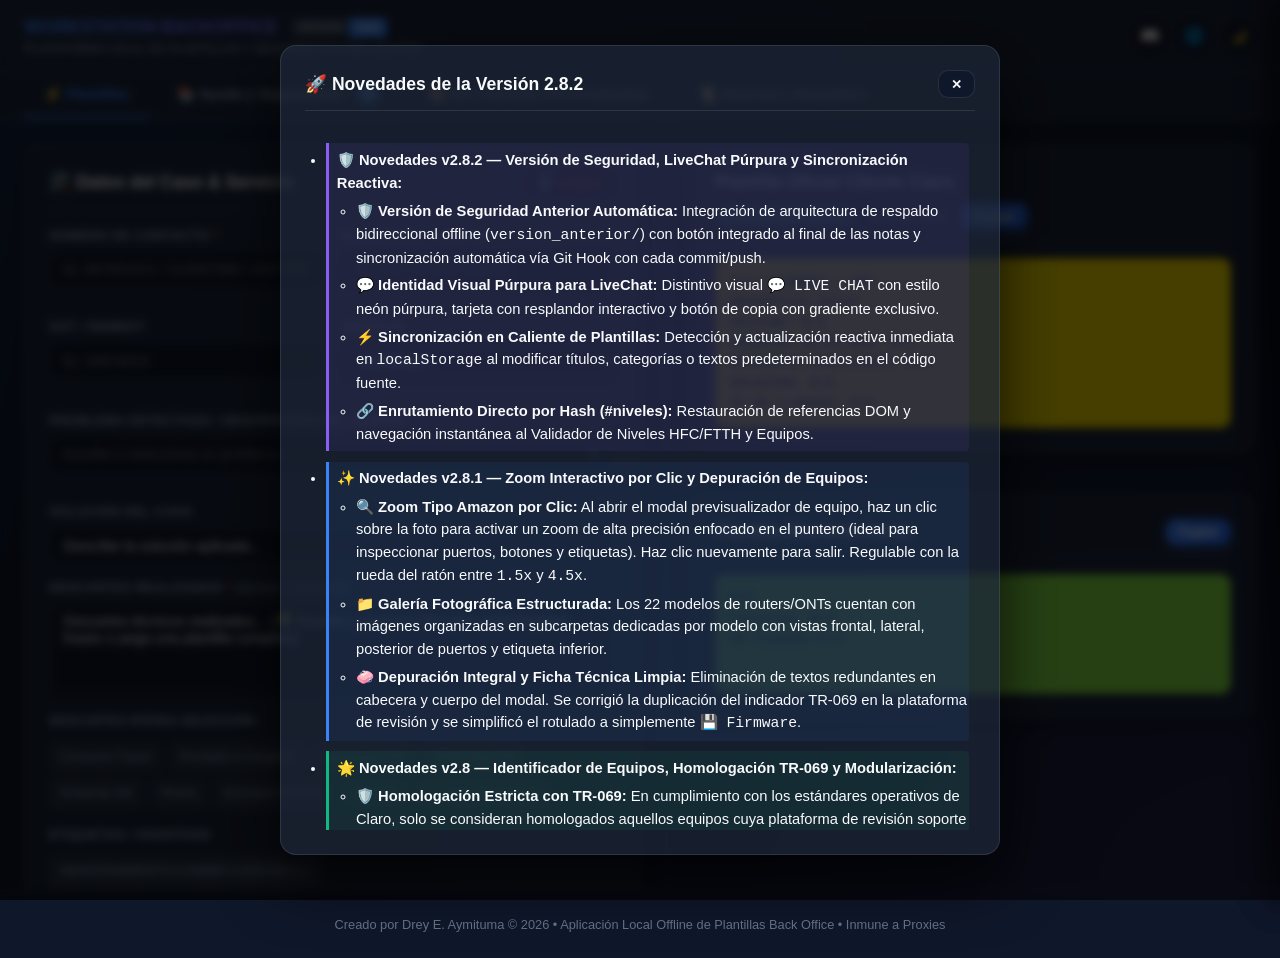
==== commit 2d239596: "bump: version 2.8.2 con notas de version y documentacion actualizada" ====
--- a/index.html
+++ b/index.html
@@ -1,26 +1,37 @@
 <!DOCTYPE html>
 <html lang="es" data-theme="dark">
+
 <head>
     <meta charset="UTF-8">
     <meta name="viewport" content="width=device-width, initial-scale=1.0">
     <title>WorkStation | Plantillas</title>
-    <meta name="description" content="Sistema de gestión y generación rápida de plantillas corporativas para Back Office Técnica HITSS / América Móvil.">
+    <meta name="description"
+        content="Sistema de gestión y generación rápida de plantillas corporativas para Back Office Técnica HITSS / América Móvil.">
     <link rel="stylesheet" href="styles.css">
 </head>
+
 <body>
 
     <!-- APP HEADER -->
     <header class="app-header">
         <div class="brand">
             <div>
-                <div class="brand-title">WORKSTATION BACKOFFICE <span id="btnChangelog" style="display: inline-flex; align-items: center; border-radius: 4px; overflow: hidden; vertical-align: middle; margin-left: 0.5rem; font-size: 0.55em; letter-spacing: normal; box-shadow: 0 2px 4px rgba(0,0,0,0.2); cursor: pointer; transition: transform 0.2s;" title="Ver Novedades de esta versión" onmouseover="this.style.transform='scale(1.05)'" onmouseout="this.style.transform='scale(1)'"><span style="background: #334155; color: #cbd5e1; padding: 0.15rem 0.4rem; -webkit-text-fill-color: #cbd5e1; font-weight: normal; text-transform: uppercase;">Versión</span><span style="background: var(--primary); color: white; padding: 0.15rem 0.5rem; font-weight: bold; -webkit-text-fill-color: white;">2.8.1</span></span></div>
+                <div class="brand-title">WORKSTATION BACKOFFICE <span id="btnChangelog"
+                        style="display: inline-flex; align-items: center; border-radius: 4px; overflow: hidden; vertical-align: middle; margin-left: 0.5rem; font-size: 0.55em; letter-spacing: normal; box-shadow: 0 2px 4px rgba(0,0,0,0.2); cursor: pointer; transition: transform 0.2s;"
+                        title="Ver Novedades de esta versión" onmouseover="this.style.transform='scale(1.05)'"
+                        onmouseout="this.style.transform='scale(1)'"><span
+                            style="background: #334155; color: #cbd5e1; padding: 0.15rem 0.4rem; -webkit-text-fill-color: #cbd5e1; font-weight: normal; text-transform: uppercase;">Versión</span><span
+                            style="background: var(--primary); color: white; padding: 0.15rem 0.5rem; font-weight: bold; -webkit-text-fill-color: white;">2.8.2</span></span>
+                </div>
                 <div class="brand-subtitle">PLATAFORMA LOCAL DE PLANTILLAS Y SEGUIMIENTO PARA BO-FIJA</div>
             </div>
         </div>
 
         <div class="header-actions" style="display:flex; gap:0.5rem; align-items:center;">
-            <button id="btnOpenManualsSidebar" class="header-circle-btn" title="Manuales & Guías Técnicas (Alt+M)">📖</button>
-            <button id="btnOpenLinksSidebar" class="header-circle-btn" title="Plataformas & Enlaces de Trabajo (Alt+L)">🌐</button>
+            <button id="btnOpenManualsSidebar" class="header-circle-btn"
+                title="Manuales & Guías Técnicas (Alt+M)">📖</button>
+            <button id="btnOpenLinksSidebar" class="header-circle-btn"
+                title="Plataformas & Enlaces de Trabajo (Alt+L)">🌐</button>
             <button id="themeToggleBtn" class="theme-toggle-btn" title="Cambiar Tema (Oscuro/Claro)">🌙</button>
         </div>
     </header>
@@ -34,9 +45,11 @@
                 </button>
             </li>
             <li>
-                <button class="nav-tab-btn" data-tab="tab-tracker">
-                    📚 Ayuda y Seguimiento 
-                    <span id="navTrackerCount" style="background:var(--primary); color:white; padding:0.1rem 0.5rem; border-radius:12px; font-size:0.75rem; font-weight:bold; margin-left:0.3rem;">0</span>
+                <button class="nav-tab-btn" data-tab="tab-tracker"
+                    title="Seguimiento de casos, Validador de Niveles HFC/FTTH e Identificador de Equipos">
+                    📚 Ayuda y Seguimiento
+                    <span id="navTrackerCount"
+                        style="background:var(--primary); color:white; padding:0.1rem 0.5rem; border-radius:12px; font-size:0.75rem; font-weight:bold; margin-left:0.3rem;">0</span>
                 </button>
             </li>
             <li>
@@ -56,30 +69,36 @@
     <main class="main-container">
 
         <!-- ===================================================================
-             TAB 1: GENERADOR RÁPIDO (PLANTILLEITOR)
+             TAB 1: GENERADOR RÁPIDO 
              =================================================================== -->
         <section id="tab-generator" class="tab-pane active">
             <div class="grid-2col">
-                
+
                 <!-- Left Column: Form Inputs -->
                 <div>
                     <!-- Case Data Card -->
                     <div class="card">
                         <div class="card-title">
                             <div class="card-title-text">🛠️ Datos del Caso & Servicio</div>
-                            <button id="btnClearForm" class="btn btn-sm" style="color:var(--danger); border-color:var(--danger);" title="Limpiar campos">🗑️ Limpiar</button>
+                            <button id="btnClearForm" class="btn btn-sm"
+                                style="color:var(--danger); border-color:var(--danger);" title="Limpiar campos">🗑️
+                                Limpiar</button>
                         </div>
 
                         <div class="form-grid">
                             <div class="form-group" style="position: relative;">
-                                <label class="form-label" for="genTelefono">Número de Contacto <span style="color:var(--danger); font-weight:bold;">*</span></label>
-                                <input type="text" id="genTelefono" class="form-input" placeholder="Ej: 987654321 / 014567890 / 4567890" maxlength="40" autocomplete="tel">
-                                <div id="genTelefonoWarning" class="input-inline-warning" style="display:none;">⚠️ Solo se permiten números y separadores</div>
+                                <label class="form-label" for="genTelefono">Número de Contacto <span
+                                        style="color:var(--danger); font-weight:bold;">*</span></label>
+                                <input type="text" id="genTelefono" class="form-input"
+                                    placeholder="Ej: 987654321 / 014567890 / 4567890" maxlength="40" autocomplete="tel">
+                                <div id="genTelefonoWarning" class="input-inline-warning" style="display:none;">⚠️ Solo
+                                    se permiten números y separadores</div>
                             </div>
 
                             <div class="form-group">
                                 <label class="form-label" for="genContactId">ID Llamada / Chat ID</label>
-                                <input type="text" id="genContactId" class="form-input" placeholder="Ej: 1787747820-730926">
+                                <input type="text" id="genContactId" class="form-input"
+                                    placeholder="Ej: 1787747820-730926">
                             </div>
 
                             <div class="form-group">
@@ -98,11 +117,17 @@
                             </div>
 
                             <div class="form-group full-width">
-                                <label class="form-label" for="genProblema">Problema Detectado / Descripción del Cliente <span style="color:var(--danger); font-weight:bold;">*</span></label>
+                                <label class="form-label" for="genProblema">Problema Detectado / Descripción del Cliente
+                                    <span style="color:var(--danger); font-weight:bold;">*</span></label>
                                 <div class="custom-select-wrapper" id="problemaWrapper">
                                     <div style="position: relative; display: flex; align-items: center;">
-                                        <input type="text" id="genProblema" class="form-input" style="padding-right: 2.2rem;" placeholder="Escribe o selecciona un problema..." autocomplete="off" spellcheck="true">
-                                        <button type="button" id="btnToggleProblemaDropdown" style="position: absolute; right: 8px; background: transparent; border: none; color: var(--text-muted); cursor: pointer; padding: 4px 8px; font-size: 0.75rem; border-radius: 4px;" title="Ver lista de problemas sugeridos">▼</button>
+                                        <input type="text" id="genProblema" class="form-input"
+                                            style="padding-right: 2.2rem;"
+                                            placeholder="Escribe o selecciona un problema..." autocomplete="off"
+                                            spellcheck="true">
+                                        <button type="button" id="btnToggleProblemaDropdown"
+                                            style="position: absolute; right: 8px; background: transparent; border: none; color: var(--text-muted); cursor: pointer; padding: 4px 8px; font-size: 0.75rem; border-radius: 4px;"
+                                            title="Ver lista de problemas sugeridos">▼</button>
                                     </div>
                                     <div class="custom-select-dropdown" id="problemaDropdown">
                                         <div class="custom-select-options" id="genProblemaOptions"></div>
@@ -114,12 +139,14 @@
                         <!-- Solution Section -->
                         <div class="form-group">
                             <label class="form-label" for="genSolucion">
-                                Solución del Caso <span class="predictive-tab-hint" title="Presiona Tab o flecha derecha para autocompletar">⚡ Predictivo (Tab ↹)</span>
+                                Solución del Caso <span class="predictive-tab-hint"
+                                    title="Presiona Tab o flecha derecha para autocompletar">⚡ Predictivo (Tab ↹)</span>
                             </label>
                             <div class="predictive-wrapper" id="wrapperGenSolucion">
                                 <div class="predictive-wrapper-bg"></div>
                                 <div class="predictive-ghost-overlay" id="ghostGenSolucion"></div>
-                                <input type="text" id="genSolucion" class="form-input" placeholder="Describe la solución aplicada..." spellcheck="true" autocomplete="off">
+                                <input type="text" id="genSolucion" class="form-input"
+                                    placeholder="Describe la solución aplicada..." spellcheck="true" autocomplete="off">
                                 <div class="predictive-dropdown" id="dropdownGenSolucion"></div>
                             </div>
                         </div>
@@ -127,17 +154,22 @@
                         <!-- Descartes Section -->
                         <div class="form-group">
                             <label class="form-label" for="genDescartes">
-                                Descartes Realizados <span style="color:var(--danger); font-weight:bold;">*</span> 
-                                <span style="font-size:0.75rem; text-transform:none; font-weight:normal; color:var(--text-muted);">(Mínimo 1 descarte)</span>
+                                Descartes Realizados <span style="color:var(--danger); font-weight:bold;">*</span>
+                                <span
+                                    style="font-size:0.75rem; text-transform:none; font-weight:normal; color:var(--text-muted);">(Mínimo
+                                    1 descarte)</span>
                             </label>
                             <div class="predictive-wrapper" id="wrapperGenDescartes">
                                 <div class="predictive-wrapper-bg"></div>
                                 <div class="predictive-ghost-overlay" id="ghostGenDescartes"></div>
-                                <textarea id="genDescartes" class="form-textarea" placeholder="Descartes técnicos realizados... (💡 Escribe y presiona Tab para autocompletar frases o pega una plantilla completa)" spellcheck="true" autocomplete="off"></textarea>
+                                <textarea id="genDescartes" class="form-textarea"
+                                    placeholder="Descartes técnicos realizados... (💡 Escribe y presiona Tab para autocompletar frases o pega una plantilla completa)"
+                                    spellcheck="true" autocomplete="off"></textarea>
                                 <div class="predictive-dropdown" id="dropdownGenDescartes"></div>
                             </div>
-                            
-                            <span class="form-label" style="margin-top:0.4rem; font-size:0.75rem;">Descartes Rápida Selección:</span>
+
+                            <span class="form-label" style="margin-top:0.4rem; font-size:0.75rem;">Descartes Rápida
+                                Selección:</span>
                             <div id="quickDescartesContainer" class="chips-container"></div>
                         </div>
 
@@ -148,37 +180,52 @@
                         </div>
 
                         <!-- Categorías Section -->
-                        <div class="form-group" style="margin-top:1.5rem; padding-top:1rem; border-top:1px solid var(--border-color);">
-                            <div style="display:flex; justify-content:space-between; align-items:center; margin-bottom:0.8rem;">
-                                <label class="form-label" style="font-weight: bold; margin:0; display:flex; align-items:center; gap:0.4rem;">
+                        <div class="form-group"
+                            style="margin-top:1.5rem; padding-top:1rem; border-top:1px solid var(--border-color);">
+                            <div
+                                style="display:flex; justify-content:space-between; align-items:center; margin-bottom:0.8rem;">
+                                <label class="form-label"
+                                    style="font-weight: bold; margin:0; display:flex; align-items:center; gap:0.4rem;">
                                     Categorías de Cierre
                                     <div class="beta-popover-wrapper">
                                         <span id="btnBetaInfo" class="beta-badge">BETA</span>
                                         <div id="betaInfoPopover" class="beta-popover">
                                             <div class="beta-popover-header">
                                                 <span>🧪 Función en Fase Experimental</span>
-                                                <button type="button" class="beta-popover-close" id="btnCloseBetaInfoPopover" title="Cerrar">✕</button>
+                                                <button type="button" class="beta-popover-close"
+                                                    id="btnCloseBetaInfoPopover" title="Cerrar">✕</button>
                                             </div>
                                             <div class="beta-popover-body">
-                                                El autocompletado es predictivo y se encuentra en <strong>fase experimental</strong> de prueba.
+                                                El autocompletado es predictivo y se encuentra en <strong>fase
+                                                    experimental</strong> de prueba.
                                                 <div class="beta-popover-warning">
-                                                    ⚠️ <strong>Aviso Importante:</strong> Valida siempre que las categorías correspondan a la atención real antes de guardar en SIAC / Helix.
+                                                    ⚠️ <strong>Aviso Importante:</strong> Valida siempre que las
+                                                    categorías correspondan a la atención real antes de guardar en SIAC
+                                                    / Helix.
                                                 </div>
                                             </div>
                                         </div>
                                     </div>
                                 </label>
-                                <button id="btnPredictCategory" class="btn btn-sm btn-primary" title="Autocompletar categoría basado en los datos del caso" style="font-size:0.75rem; padding: 0.2rem 0.5rem;">🪄 Autocompletar</button>
+                                <button id="btnPredictCategory" class="btn btn-sm btn-primary"
+                                    title="Autocompletar categoría basado en los datos del caso"
+                                    style="font-size:0.75rem; padding: 0.2rem 0.5rem;">🪄 Autocompletar</button>
                             </div>
                             <div class="form-group" style="margin-bottom:0;">
                                 <label class="form-label" for="genCatResolucion">Categoría de Resolución</label>
-                                <input type="text" id="genCatResolucion" class="form-input" placeholder="Ej: Configuración de equipo">
+                                <input type="text" id="genCatResolucion" class="form-input"
+                                    placeholder="Ej: Configuración de equipo">
                             </div>
                         </div>
 
                         <!-- Botón Escalamiento Remedy -->
-                        <div style="margin-top:1.2rem; padding-top:0.9rem; border-top:1px dashed var(--border-color); display:flex; justify-content:flex-end;">
-                            <button type="button" id="btnOpenRemedyModal" class="btn" style="background: linear-gradient(135deg, #ef4444, #b91c1c); border: 1px solid #ef4444; color: #ffffff; font-weight: 700; font-size: 0.85rem; padding: 0.5rem 1rem; border-radius: 6px; box-shadow: 0 4px 14px rgba(239, 68, 68, 0.4); display: flex; align-items: center; gap: 0.5rem; transition: transform 0.2s, box-shadow 0.2s; cursor: pointer;" onmouseover="this.style.transform='translateY(-1px)'; this.style.boxShadow='0 6px 18px rgba(239, 68, 68, 0.55)';" onmouseout="this.style.transform='translateY(0)'; this.style.boxShadow='0 4px 14px rgba(239, 68, 68, 0.4)';" title="Abrir estructurador para escalamiento vía Remedy">
+                        <div
+                            style="margin-top:1.2rem; padding-top:0.9rem; border-top:1px dashed var(--border-color); display:flex; justify-content:flex-end;">
+                            <button type="button" id="btnOpenRemedyModal" class="btn"
+                                style="background: linear-gradient(135deg, #ef4444, #b91c1c); border: 1px solid #ef4444; color: #ffffff; font-weight: 700; font-size: 0.85rem; padding: 0.5rem 1rem; border-radius: 6px; box-shadow: 0 4px 14px rgba(239, 68, 68, 0.4); display: flex; align-items: center; gap: 0.5rem; transition: transform 0.2s, box-shadow 0.2s; cursor: pointer;"
+                                onmouseover="this.style.transform='translateY(-1px)'; this.style.boxShadow='0 6px 18px rgba(239, 68, 68, 0.55)';"
+                                onmouseout="this.style.transform='translateY(0)'; this.style.boxShadow='0 4px 14px rgba(239, 68, 68, 0.4)';"
+                                title="Abrir estructurador para escalamiento vía Remedy">
                                 🛠️ Generar Plantilla Remedy
                             </button>
                         </div>
@@ -193,11 +240,13 @@
                         <div class="card-title" style="flex-wrap: wrap; gap: 0.5rem;">
                             <div class="card-title-text" id="titleSiacCard">Plantilla Oficial Cliente Claro</div>
                             <div style="display: flex; gap: 0.4rem; align-items: center; flex-wrap: wrap;">
-                                <button type="button" id="btnToggleSiacMode" class="btn-toggle-ciclo active" title="Cambiar formato de plantilla (Estándar vs Oficial Cliente Claro)">
+                                <button type="button" id="btnToggleSiacMode" class="btn-toggle-ciclo active"
+                                    title="Cambiar formato de plantilla (Estándar vs Oficial Cliente Claro)">
                                     <span class="template-indicator-dot"></span>
                                     <span id="labelSiacMode">Oficial Cliente Claro</span>
                                 </button>
-                                <button type="button" id="btnToggleCiclo" class="btn-toggle-ciclo" title="Alternar formato normal o ciclo de llamada">
+                                <button type="button" id="btnToggleCiclo" class="btn-toggle-ciclo"
+                                    title="Alternar formato normal o ciclo de llamada">
                                     <span class="ciclo-indicator-dot"></span>
                                     <span id="labelCicloToggle">Ciclo: Auto</span>
                                 </button>
@@ -226,20 +275,24 @@
              =================================================================== -->
         <section id="tab-tracker" class="tab-pane">
             <div class="grid-2col">
-                
+
                 <!-- Left Column: Daily Tracker -->
                 <div>
                     <div class="card">
                         <div class="card-title">
                             <div class="card-title-text" style="display:flex; align-items:center; gap:0.5rem;">
                                 📝 Registro Diario de Casos
-                                <span id="trackerCount" style="background:var(--primary); color:white; padding:0.1rem 0.6rem; border-radius:12px; font-size:0.75rem; font-weight:bold;">0</span>
-                            </div>
-                            <button id="btnClearTracker" class="btn btn-sm" style="color:var(--danger); border-color:var(--danger);" title="Limpiar Día">🗑️ Limpiar Día</button>
-                        </div>
-                        
+                                <span id="trackerCount"
+                                    style="background:var(--primary); color:white; padding:0.1rem 0.6rem; border-radius:12px; font-size:0.75rem; font-weight:bold;">0</span>
+                            </div>
+                            <button id="btnClearTracker" class="btn btn-sm"
+                                style="color:var(--danger); border-color:var(--danger);" title="Limpiar Día">🗑️ Limpiar
+                                Día</button>
+                        </div>
+
                         <div style="display:flex; gap:0.5rem; margin-bottom:1.5rem;">
-                            <input type="text" id="trackerCaseInput" class="form-input" placeholder="Código de Caso..." style="flex:1;">
+                            <input type="text" id="trackerCaseInput" class="form-input" placeholder="Código de Caso..."
+                                style="flex:1;">
                             <button id="btnTrackerAdd" class="btn btn-primary">➕ Registrar</button>
                         </div>
 
@@ -253,41 +306,57 @@
                 <div class="preview-sticky-col">
 
                     <!-- Validador de Niveles (HFC / FTTH) -->
-                    <div class="card">
+                    <div class="card" id="cardValidadorNiveles">
                         <div class="card-title">
-                            <div class="card-title-text" style="display:flex; align-items:center; gap:0.6rem; flex-wrap:wrap;">
+                            <div class="card-title-text"
+                                style="display:flex; align-items:center; gap:0.6rem; flex-wrap:wrap;">
                                 <span>Validador de Niveles</span>
                                 <div class="tech-toggle-group">
                                     <button type="button" class="btn-tech active" id="btnTechHfc">HFC</button>
                                     <button type="button" class="btn-tech" id="btnTechFtth">FTTH</button>
                                 </div>
                             </div>
-                            <button id="btnClearHygeia" class="btn btn-sm" style="color:var(--danger); border-color:var(--danger);" title="Limpiar campos">🗑️ Limpiar</button>
-                        </div>
-                        <div style="font-size:0.85rem; color:var(--text-muted); margin-bottom:1rem;" id="hygeiaHelpText">
+                            <button id="btnClearHygeia" class="btn btn-sm"
+                                style="color:var(--danger); border-color:var(--danger);" title="Limpiar campos">🗑️
+                                Limpiar</button>
+                        </div>
+                        <div style="font-size:0.85rem; color:var(--text-muted); margin-bottom:1rem;"
+                            id="hygeiaHelpText">
                             Pega los valores de cada parámetro para validar si están en rango.
                         </div>
 
                         <!-- Panel HFC (Coaxial) -->
                         <div id="hygeiaHfcPanel">
                             <!-- Smart Auto-Paste Box -->
-                            <div class="form-group" style="background:rgba(59, 130, 246, 0.07); border:1.5px dashed #3b82f6; border-radius:8px; padding:0.65rem; margin-bottom:0.9rem;">
-                                <div style="display:flex; justify-content:space-between; align-items:center; margin-bottom:0.35rem; flex-wrap:wrap; gap:0.4rem;">
-                                    <label class="form-label" style="font-size:0.75rem; color:#2563eb; font-weight:700; margin-bottom:0; display:flex; align-items:center; gap:0.3rem;">
-                                         Pegado Inteligente
+                            <div class="form-group"
+                                style="background:rgba(59, 130, 246, 0.07); border:1.5px dashed #3b82f6; border-radius:8px; padding:0.65rem; margin-bottom:0.9rem;">
+                                <div
+                                    style="display:flex; justify-content:space-between; align-items:center; margin-bottom:0.35rem; flex-wrap:wrap; gap:0.4rem;">
+                                    <label class="form-label"
+                                        style="font-size:0.75rem; color:#2563eb; font-weight:700; margin-bottom:0; display:flex; align-items:center; gap:0.3rem;">
+                                        Pegado Inteligente
                                     </label>
-                                    <button type="button" id="btnSmartPasteClip" class="btn btn-sm" style="font-size:0.7rem; padding:0.2rem 0.6rem; background:#2563eb; color:#fff; border:none; border-radius:4px; cursor:pointer;" title="Pegar lo último copiado del portapapeles">
+                                    <button type="button" id="btnSmartPasteClip" class="btn btn-sm"
+                                        style="font-size:0.7rem; padding:0.2rem 0.6rem; background:#2563eb; color:#fff; border:none; border-radius:4px; cursor:pointer;"
+                                        title="Pegar lo último copiado del portapapeles">
                                         📋 Pegar
                                     </button>
                                 </div>
-                                <textarea id="incSmartPaste" class="form-textarea" style="min-height:46px; font-size:0.78rem; background:var(--bg-main);" placeholder="💡 Pega aquí todo el bloque del módem o Hygeia (detecta U/S SNR, D/S SNR, Potencias y Modelo automáticamente)..."></textarea>
-                                <div id="smartPasteStatus" style="font-size:0.72rem; color:#16a34a; margin-top:0.3rem; display:none; font-weight:600;"></div>
+                                <textarea id="incSmartPaste" class="form-textarea"
+                                    style="min-height:46px; font-size:0.78rem; background:var(--bg-main);"
+                                    placeholder="💡 Pega aquí todo el bloque del módem o Hygeia (detecta U/S SNR, D/S SNR, Potencias y Modelo automáticamente)..."></textarea>
+                                <div id="smartPasteStatus"
+                                    style="font-size:0.72rem; color:#16a34a; margin-top:0.3rem; display:none; font-weight:600;">
+                                </div>
                             </div>
 
                             <!-- Botón para desplegar / recoger campos manuales -->
-                            <div style="display:flex; justify-content:space-between; align-items:center; margin-bottom:0.75rem;">
-                                <span style="font-size:0.75rem; color:var(--text-muted);">¿Quieres ingresar datos manualmente?</span>
-                                <button type="button" id="btnToggleHfcManual" class="btn btn-xs" style="font-size:0.72rem; padding:0.2rem 0.5rem; background:transparent; border:1px solid var(--border-color); color:var(--text-color); cursor:pointer; border-radius:4px;">
+                            <div
+                                style="display:flex; justify-content:space-between; align-items:center; margin-bottom:0.75rem;">
+                                <span style="font-size:0.75rem; color:var(--text-muted);">¿Quieres ingresar datos
+                                    manualmente?</span>
+                                <button type="button" id="btnToggleHfcManual" class="btn btn-xs"
+                                    style="font-size:0.72rem; padding:0.2rem 0.5rem; background:transparent; border:1px solid var(--border-color); color:var(--text-color); cursor:pointer; border-radius:4px;">
                                     ⚙️ Campos individuales <span id="toggleManualArrow">▼</span>
                                 </button>
                             </div>
@@ -296,35 +365,61 @@
                             <div id="hfcManualFields" style="display:none;">
                                 <div class="form-group">
                                     <label class="form-label" style="font-size:0.75rem;">U/S SNR (Mín: 28 dB)</label>
-                                    <textarea id="incInputUsSnr" class="form-textarea" style="min-height:40px; font-size:0.8rem;" placeholder="Ej: 40.6"></textarea>
+                                    <textarea id="incInputUsSnr" class="form-textarea"
+                                        style="min-height:40px; font-size:0.8rem;" placeholder="Ej: 40.6"></textarea>
                                 </div>
                                 <div class="form-group">
                                     <label class="form-label" style="font-size:0.75rem;">D/S SNR (Mín: 33.5 dB)</label>
-                                    <textarea id="incInputDwsSnr" class="form-textarea" style="min-height:40px; font-size:0.8rem;" placeholder="Ej: 35.6, 34.3..."></textarea>
+                                    <textarea id="incInputDwsSnr" class="form-textarea"
+                                        style="min-height:40px; font-size:0.8rem;"
+                                        placeholder="Ej: 35.6, 34.3..."></textarea>
                                 </div>
                                 <div class="form-group">
-                                    <label class="form-label" style="font-size:0.75rem;">Potencia Downstream Rx (-15 a 20.9 dBmV)</label>
-                                    <textarea id="incInputDwsPot" class="form-textarea" style="min-height:40px; font-size:0.8rem;" placeholder="Ej: 0.7, 0.4, 0.1..."></textarea>
+                                    <label class="form-label" style="font-size:0.75rem;">Potencia Downstream Rx (-15 a
+                                        20.9 dBmV)</label>
+                                    <textarea id="incInputDwsPot" class="form-textarea"
+                                        style="min-height:40px; font-size:0.8rem;"
+                                        placeholder="Ej: 0.7, 0.4, 0.1..."></textarea>
                                 </div>
                                 <div class="form-group">
-                                    <label class="form-label" style="font-size:0.75rem;">Potencia Upstream Tx (36.1 a 52.9 dBmV)</label>
-                                    <textarea id="incInputUsPot" class="form-textarea" style="min-height:40px; font-size:0.8rem;" placeholder="Ej: 41.5"></textarea>
+                                    <label class="form-label" style="font-size:0.75rem;">Potencia Upstream Tx (36.1 a
+                                        52.9 dBmV)</label>
+                                    <textarea id="incInputUsPot" class="form-textarea"
+                                        style="min-height:40px; font-size:0.8rem;" placeholder="Ej: 41.5"></textarea>
                                 </div>
                             </div>
-                            
-                            <div id="incognitoResults" style="background:var(--bg-main); padding:1rem; border-radius:8px; border:1px solid var(--border-color); margin-bottom:1rem;">
-                                <div style="display:flex; justify-content:space-between; align-items:center; margin-bottom:0.6rem; flex-wrap:wrap; gap:0.5rem;">
+
+                            <div id="incognitoResults"
+                                style="background:var(--bg-main); padding:1rem; border-radius:8px; border:1px solid var(--border-color); margin-bottom:1rem;">
+                                <div
+                                    style="display:flex; justify-content:space-between; align-items:center; margin-bottom:0.6rem; flex-wrap:wrap; gap:0.5rem;">
                                     <span style="font-weight:bold; font-size:0.9rem;">Resultados HFC</span>
-                                    <span id="incGlobalBadge" style="font-size:0.75rem; font-weight:600; padding:0.2rem 0.6rem; border-radius:12px; border:1px dashed var(--border-color); color:var(--text-muted);">Esperando datos...</span>
+                                    <span id="incGlobalBadge"
+                                        style="font-size:0.75rem; font-weight:600; padding:0.2rem 0.6rem; border-radius:12px; border:1px dashed var(--border-color); color:var(--text-muted);">Esperando
+                                        datos...</span>
                                 </div>
-                                <div id="incResultUsSnr" style="margin-bottom:0.4rem; padding:0.4rem; border-radius:4px; font-size:0.85rem;">U/S SNR: Esperando datos...</div>
-                                <div id="incResultDwsSnr" style="margin-bottom:0.4rem; padding:0.4rem; border-radius:4px; font-size:0.85rem;">D/S SNR: Esperando datos...</div>
-                                <div id="incResultDwsPot" style="margin-bottom:0.4rem; padding:0.4rem; border-radius:4px; font-size:0.85rem;">Potencia Downstream: Esperando datos...</div>
-                                <div id="incResultUsPot" style="margin-bottom:0.4rem; padding:0.4rem; border-radius:4px; font-size:0.85rem;">Potencia Upstream: Esperando datos...</div>
-                                <div style="font-size:0.73rem; color:var(--text-muted); margin-top:0.55rem; line-height:1.4; border-top:1px dashed var(--border-color); padding-top:0.45rem;">
+                                <div id="incResultUsSnr"
+                                    style="margin-bottom:0.4rem; padding:0.4rem; border-radius:4px; font-size:0.85rem;">
+                                    U/S SNR: Esperando datos...</div>
+                                <div id="incResultDwsSnr"
+                                    style="margin-bottom:0.4rem; padding:0.4rem; border-radius:4px; font-size:0.85rem;">
+                                    D/S SNR: Esperando datos...</div>
+                                <div id="incResultDwsPot"
+                                    style="margin-bottom:0.4rem; padding:0.4rem; border-radius:4px; font-size:0.85rem;">
+                                    Potencia Downstream: Esperando datos...</div>
+                                <div id="incResultUsPot"
+                                    style="margin-bottom:0.4rem; padding:0.4rem; border-radius:4px; font-size:0.85rem;">
+                                    Potencia Upstream: Esperando datos...</div>
+                                <div
+                                    style="font-size:0.73rem; color:var(--text-muted); margin-top:0.55rem; line-height:1.4; border-top:1px dashed var(--border-color); padding-top:0.45rem;">
                                     📋 <strong>Pautas Operativas Flyer N° 41-BO FIJA (30/09/2026):</strong><br>
-                                    • <span style="color:#ef4444; font-weight:600;">🚨 Generar Visita Técnica:</span> Si la <em>Potencia Upstream</em> está fuera de rango (sin descartes), o si <em>D/S SNR</em> y <em>Potencia Downstream</em> están simultáneamente fuera de rango.<br>
-                                    • <span style="color:#f59e0b; font-weight:600;">🔄 Continuar Descartes Regulares:</span> Si solo <em>U/S SNR</em> está fuera de rango, o si solo <em>uno</em> de los niveles Downstream está fuera de rango.
+                                    • <span style="color:#ef4444; font-weight:600;">🚨 Generar Visita Técnica:</span> Si
+                                    la <em>Potencia Upstream</em> está fuera de rango (sin descartes), o si <em>D/S
+                                        SNR</em> y <em>Potencia Downstream</em> están simultáneamente fuera de
+                                    rango.<br>
+                                    • <span style="color:#f59e0b; font-weight:600;">🔄 Continuar Descartes
+                                        Regulares:</span> Si solo <em>U/S SNR</em> está fuera de rango, o si solo
+                                    <em>uno</em> de los niveles Downstream está fuera de rango.
                                 </div>
                             </div>
                         </div>
@@ -332,23 +427,35 @@
                         <!-- Panel FTTH (Fibra Óptica) -->
                         <div id="hygeiaFtthPanel" style="display:none;">
                             <!-- Smart Auto-Paste Box FTTH -->
-                            <div class="form-group" style="background:rgba(59, 130, 246, 0.07); border:1.5px dashed #3b82f6; border-radius:8px; padding:0.65rem; margin-bottom:0.9rem;">
-                                <div style="display:flex; justify-content:space-between; align-items:center; margin-bottom:0.35rem; flex-wrap:wrap; gap:0.4rem;">
-                                    <label class="form-label" style="font-size:0.75rem; color:#2563eb; font-weight:700; margin-bottom:0; display:flex; align-items:center; gap:0.3rem;">
+                            <div class="form-group"
+                                style="background:rgba(59, 130, 246, 0.07); border:1.5px dashed #3b82f6; border-radius:8px; padding:0.65rem; margin-bottom:0.9rem;">
+                                <div
+                                    style="display:flex; justify-content:space-between; align-items:center; margin-bottom:0.35rem; flex-wrap:wrap; gap:0.4rem;">
+                                    <label class="form-label"
+                                        style="font-size:0.75rem; color:#2563eb; font-weight:700; margin-bottom:0; display:flex; align-items:center; gap:0.3rem;">
                                         Pegado Inteligente
                                     </label>
-                                    <button type="button" id="btnFtthSmartPasteClip" class="btn btn-sm" style="font-size:0.7rem; padding:0.2rem 0.6rem; background:#2563eb; color:#fff; border:none; border-radius:4px; cursor:pointer;" title="Pegar lo último copiado del portapapeles">
+                                    <button type="button" id="btnFtthSmartPasteClip" class="btn btn-sm"
+                                        style="font-size:0.7rem; padding:0.2rem 0.6rem; background:#2563eb; color:#fff; border:none; border-radius:4px; cursor:pointer;"
+                                        title="Pegar lo último copiado del portapapeles">
                                         📋 Pegar
                                     </button>
                                 </div>
-                                <textarea id="ftthSmartPaste" class="form-textarea" style="min-height:46px; font-size:0.78rem; background:var(--bg-main);" placeholder="💡 Pega aquí el reporte de Hygeia ONT (detecta Transmission y Receiving Power automáticamente)..."></textarea>
-                                <div id="ftthSmartPasteStatus" style="font-size:0.72rem; color:#16a34a; margin-top:0.3rem; display:none; font-weight:600;"></div>
+                                <textarea id="ftthSmartPaste" class="form-textarea"
+                                    style="min-height:46px; font-size:0.78rem; background:var(--bg-main);"
+                                    placeholder="💡 Pega aquí el reporte de Hygeia ONT (detecta Transmission y Receiving Power automáticamente)..."></textarea>
+                                <div id="ftthSmartPasteStatus"
+                                    style="font-size:0.72rem; color:#16a34a; margin-top:0.3rem; display:none; font-weight:600;">
+                                </div>
                             </div>
 
                             <!-- Botón para desplegar / recoger campos manuales FTTH -->
-                            <div style="display:flex; justify-content:space-between; align-items:center; margin-bottom:0.75rem;">
-                                <span style="font-size:0.75rem; color:var(--text-muted);">¿Quieres ingresar datos manualmente?</span>
-                                <button type="button" id="btnToggleFtthManual" class="btn btn-xs" style="font-size:0.72rem; padding:0.2rem 0.5rem; background:transparent; border:1px solid var(--border-color); color:var(--text-color); cursor:pointer; border-radius:4px;">
+                            <div
+                                style="display:flex; justify-content:space-between; align-items:center; margin-bottom:0.75rem;">
+                                <span style="font-size:0.75rem; color:var(--text-muted);">¿Quieres ingresar datos
+                                    manualmente?</span>
+                                <button type="button" id="btnToggleFtthManual" class="btn btn-xs"
+                                    style="font-size:0.72rem; padding:0.2rem 0.5rem; background:transparent; border:1px solid var(--border-color); color:var(--text-color); cursor:pointer; border-radius:4px;">
                                     ⚙️ Campos individuales <span id="toggleFtthManualArrow">▼</span>
                                 </button>
                             </div>
@@ -356,22 +463,34 @@
                             <!-- Contenedor recogido por defecto de campos FTTH -->
                             <div id="ftthManualFields" style="display:none;">
                                 <div class="form-group">
-                                    <label class="form-label" style="font-size:0.75rem;">Transmission Power Tx (0.5 a 5.0 dBm)</label>
-                                    <textarea id="ftthInputTx" class="form-textarea" style="min-height:40px; font-size:0.8rem;" placeholder="Ej: 2.5"></textarea>
+                                    <label class="form-label" style="font-size:0.75rem;">Transmission Power Tx (0.5 a
+                                        5.0 dBm)</label>
+                                    <textarea id="ftthInputTx" class="form-textarea"
+                                        style="min-height:40px; font-size:0.8rem;" placeholder="Ej: 2.5"></textarea>
                                 </div>
                                 <div class="form-group">
-                                    <label class="form-label" style="font-size:0.75rem;">Receiving Power Rx (-24.9 a -6.1 dBm)</label>
-                                    <textarea id="ftthInputRx" class="form-textarea" style="min-height:40px; font-size:0.8rem;" placeholder="Ej: -18.2"></textarea>
+                                    <label class="form-label" style="font-size:0.75rem;">Receiving Power Rx (-24.9 a
+                                        -6.1 dBm)</label>
+                                    <textarea id="ftthInputRx" class="form-textarea"
+                                        style="min-height:40px; font-size:0.8rem;" placeholder="Ej: -18.2"></textarea>
                                 </div>
                             </div>
-                            
-                            <div id="ftthResults" style="background:var(--bg-main); padding:1rem; border-radius:8px; border:1px solid var(--border-color); margin-bottom:1rem;">
-                                <div style="display:flex; justify-content:space-between; align-items:center; margin-bottom:0.6rem; flex-wrap:wrap; gap:0.5rem;">
+
+                            <div id="ftthResults"
+                                style="background:var(--bg-main); padding:1rem; border-radius:8px; border:1px solid var(--border-color); margin-bottom:1rem;">
+                                <div
+                                    style="display:flex; justify-content:space-between; align-items:center; margin-bottom:0.6rem; flex-wrap:wrap; gap:0.5rem;">
                                     <span style="font-weight:bold; font-size:0.9rem;">Resultados FTTH</span>
-                                    <span id="ftthGlobalBadge" style="font-size:0.75rem; font-weight:600; padding:0.2rem 0.6rem; border-radius:12px; border:1px dashed var(--border-color); color:var(--text-muted);">Esperando datos...</span>
+                                    <span id="ftthGlobalBadge"
+                                        style="font-size:0.75rem; font-weight:600; padding:0.2rem 0.6rem; border-radius:12px; border:1px dashed var(--border-color); color:var(--text-muted);">Esperando
+                                        datos...</span>
                                 </div>
-                                <div id="ftthResultTx" style="margin-bottom:0.4rem; padding:0.4rem; border-radius:4px; font-size:0.85rem;">Transmission Power (Tx): Esperando datos...</div>
-                                <div id="ftthResultRx" style="margin-bottom:0.4rem; padding:0.4rem; border-radius:4px; font-size:0.85rem;">Receiving Power (Rx): Esperando datos...</div>
+                                <div id="ftthResultTx"
+                                    style="margin-bottom:0.4rem; padding:0.4rem; border-radius:4px; font-size:0.85rem;">
+                                    Transmission Power (Tx): Esperando datos...</div>
+                                <div id="ftthResultRx"
+                                    style="margin-bottom:0.4rem; padding:0.4rem; border-radius:4px; font-size:0.85rem;">
+                                    Receiving Power (Rx): Esperando datos...</div>
                             </div>
                         </div>
 
@@ -388,75 +507,137 @@
                             Ingresa el modelo o código del equipo para verificar su estado y apariencia.
                         </div>
                         <div class="form-group" style="margin-bottom:0.5rem;">
-                            <input type="text" id="eqSearchInput" class="form-input" placeholder="Buscar equipo (Ej. CGA2121, TG3442, F6600P)...">
-                        </div>
-                        
-                        <div id="eqQuickChips" style="display:flex; flex-wrap:wrap; gap:0.35rem; margin-bottom:0.85rem;">
+                            <input type="text" id="eqSearchInput" class="form-input"
+                                placeholder="Buscar equipo (Ej. CGA2121, TG3442, F6600P)...">
+                        </div>
+
+                        <div id="eqQuickChips"
+                            style="display:flex; flex-wrap:wrap; gap:0.35rem; margin-bottom:0.85rem;">
                             <!-- HFC DOCSIS 3.0 -->
-                            <span class="btn-xs eq-chip" data-model="TG1662G" title="TG1662G (Homologado · TR-069)" style="font-size:0.7rem; padding:0.15rem 0.45rem; background:var(--bg-main); border:1px solid var(--border-color); border-radius:12px; cursor:pointer;">TG1662G</span>
-                            <span class="btn-xs eq-chip" data-model="FAST3284" title="FAST3284 (Homologado · TR-069)" style="font-size:0.7rem; padding:0.15rem 0.45rem; background:var(--bg-main); border:1px solid var(--border-color); border-radius:12px; cursor:pointer;">FAST3284</span>
-                            <span class="btn-xs eq-chip" data-model="TG2482" title="TG2482 (Homologado · TR-069)" style="font-size:0.7rem; padding:0.15rem 0.45rem; background:var(--bg-main); border:1px solid var(--border-color); border-radius:12px; cursor:pointer;">TG2482</span>
-                            <span class="btn-xs eq-chip" data-model="WTM652G" title="WTM652G (Homologado · TR-069)" style="font-size:0.7rem; padding:0.15rem 0.45rem; background:var(--bg-main); border:1px solid var(--border-color); border-radius:12px; cursor:pointer;">WTM652G</span>
-                            <span class="btn-xs eq-chip" data-model="FAST3686V22" title="FAST3686v2 (Homologado · TR-069)" style="font-size:0.7rem; padding:0.15rem 0.45rem; background:var(--bg-main); border:1px solid var(--border-color); border-radius:12px; cursor:pointer;">FAST3686</span>
-                            <span class="btn-xs eq-chip" data-model="CGA2121" title="CGA2121 (Homologado · TR-069)" style="font-size:0.7rem; padding:0.15rem 0.45rem; background:var(--bg-main); border:1px solid var(--border-color); border-radius:12px; cursor:pointer;">CGA2121</span>
+                            <span class="btn-xs eq-chip" data-model="TG1662G" title="TG1662G (Homologado · TR-069)"
+                                style="font-size:0.7rem; padding:0.15rem 0.45rem; background:var(--bg-main); border:1px solid var(--border-color); border-radius:12px; cursor:pointer;">TG1662G</span>
+                            <span class="btn-xs eq-chip" data-model="FAST3284" title="FAST3284 (Homologado · TR-069)"
+                                style="font-size:0.7rem; padding:0.15rem 0.45rem; background:var(--bg-main); border:1px solid var(--border-color); border-radius:12px; cursor:pointer;">FAST3284</span>
+                            <span class="btn-xs eq-chip" data-model="TG2482" title="TG2482 (Homologado · TR-069)"
+                                style="font-size:0.7rem; padding:0.15rem 0.45rem; background:var(--bg-main); border:1px solid var(--border-color); border-radius:12px; cursor:pointer;">TG2482</span>
+                            <span class="btn-xs eq-chip" data-model="WTM652G" title="WTM652G (Homologado · TR-069)"
+                                style="font-size:0.7rem; padding:0.15rem 0.45rem; background:var(--bg-main); border:1px solid var(--border-color); border-radius:12px; cursor:pointer;">WTM652G</span>
+                            <span class="btn-xs eq-chip" data-model="FAST3686V22"
+                                title="FAST3686v2 (Homologado · TR-069)"
+                                style="font-size:0.7rem; padding:0.15rem 0.45rem; background:var(--bg-main); border:1px solid var(--border-color); border-radius:12px; cursor:pointer;">FAST3686</span>
+                            <span class="btn-xs eq-chip" data-model="CGA2121" title="CGA2121 (Homologado · TR-069)"
+                                style="font-size:0.7rem; padding:0.15rem 0.45rem; background:var(--bg-main); border:1px solid var(--border-color); border-radius:12px; cursor:pointer;">CGA2121</span>
 
                             <!-- HFC DOCSIS 3.1 -->
-                            <span class="btn-xs eq-chip" data-model="FAST3890V3" title="FAST3890V3 (Homologado · TR-069)" style="font-size:0.7rem; padding:0.15rem 0.45rem; background:var(--bg-main); border:1px solid var(--border-color); border-radius:12px; cursor:pointer;">FAST3890</span>
-                            <span class="btn-xs eq-chip" data-model="CGA4233CLP2" title="CGA4233CLP2 (No Homologado · Sin TR-069)" style="font-size:0.7rem; padding:0.15rem 0.45rem; background:var(--bg-main); border:1px dashed #ef4444; color:#ef4444; border-radius:12px; cursor:pointer;">CGA4233</span>
-                            <span class="btn-xs eq-chip" data-model="TG3442" title="TG3442 Wi-Fi 6 (Homologado · TR-069)" style="font-size:0.7rem; padding:0.15rem 0.45rem; background:var(--bg-main); border:1px solid var(--border-color); border-radius:12px; cursor:pointer;">TG3442</span>
-                            <span class="btn-xs eq-chip" data-model="INFINITY601" title="Infinity601 Wi-Fi 6 (No Homologado · Sin TR-069)" style="font-size:0.7rem; padding:0.15rem 0.45rem; background:var(--bg-main); border:1px dashed #ef4444; color:#ef4444; border-radius:12px; cursor:pointer;">Infinity601</span>
+                            <span class="btn-xs eq-chip" data-model="FAST3890V3"
+                                title="FAST3890V3 (Homologado · TR-069)"
+                                style="font-size:0.7rem; padding:0.15rem 0.45rem; background:var(--bg-main); border:1px solid var(--border-color); border-radius:12px; cursor:pointer;">FAST3890</span>
+                            <span class="btn-xs eq-chip" data-model="CGA4233CLP2"
+                                title="CGA4233CLP2 (No Homologado · Sin TR-069)"
+                                style="font-size:0.7rem; padding:0.15rem 0.45rem; background:var(--bg-main); border:1px dashed #ef4444; color:#ef4444; border-radius:12px; cursor:pointer;">CGA4233</span>
+                            <span class="btn-xs eq-chip" data-model="TG3442"
+                                title="TG3442 Wi-Fi 6 (Homologado · TR-069)"
+                                style="font-size:0.7rem; padding:0.15rem 0.45rem; background:var(--bg-main); border:1px solid var(--border-color); border-radius:12px; cursor:pointer;">TG3442</span>
+                            <span class="btn-xs eq-chip" data-model="INFINITY601"
+                                title="Infinity601 Wi-Fi 6 (No Homologado · Sin TR-069)"
+                                style="font-size:0.7rem; padding:0.15rem 0.45rem; background:var(--bg-main); border:1px dashed #ef4444; color:#ef4444; border-radius:12px; cursor:pointer;">Infinity601</span>
 
                             <!-- FTTH GPON Wi-Fi 5 -->
-                            <span class="btn-xs eq-chip" data-model="HG8145V5" title="HG8145V5 (Homologado · TR-069)" style="font-size:0.7rem; padding:0.15rem 0.45rem; background:var(--bg-main); border:1px solid var(--border-color); border-radius:12px; cursor:pointer;">HG8145V5</span>
-                            <span class="btn-xs eq-chip" data-model="HG8245W56T" title="HG8245W5-6T (No Homologado · Sin TR-069)" style="font-size:0.7rem; padding:0.15rem 0.45rem; background:var(--bg-main); border:1px dashed #ef4444; color:#ef4444; border-radius:12px; cursor:pointer;">HG8245W5</span>
-                            <span class="btn-xs eq-chip" data-model="HG8247U" title="HG8247U (Homologado · TR-069)" style="font-size:0.7rem; padding:0.15rem 0.45rem; background:var(--bg-main); border:1px solid var(--border-color); border-radius:12px; cursor:pointer;">HG8247U</span>
-                            <span class="btn-xs eq-chip" data-model="HG8245Q2" title="HG8245Q2 (Homologado · TR-069)" style="font-size:0.7rem; padding:0.15rem 0.45rem; background:var(--bg-main); border:1px solid var(--border-color); border-radius:12px; cursor:pointer;">HG8245Q2</span>
-                            <span class="btn-xs eq-chip" data-model="F680V6008" title="F680 V6.0.08 (Homologado · TR-069)" style="font-size:0.7rem; padding:0.15rem 0.45rem; background:var(--bg-main); border:1px solid var(--border-color); border-radius:12px; cursor:pointer;">F680 (0.08)</span>
-                            <span class="btn-xs eq-chip" data-model="F680V6024" title="F680 V6.0.24 (Homologado · TR-069)" style="font-size:0.7rem; padding:0.15rem 0.45rem; background:var(--bg-main); border:1px solid var(--border-color); border-radius:12px; cursor:pointer;">F680 (0.24)</span>
+                            <span class="btn-xs eq-chip" data-model="HG8145V5" title="HG8145V5 (Homologado · TR-069)"
+                                style="font-size:0.7rem; padding:0.15rem 0.45rem; background:var(--bg-main); border:1px solid var(--border-color); border-radius:12px; cursor:pointer;">HG8145V5</span>
+                            <span class="btn-xs eq-chip" data-model="HG8245W56T"
+                                title="HG8245W5-6T (No Homologado · Sin TR-069)"
+                                style="font-size:0.7rem; padding:0.15rem 0.45rem; background:var(--bg-main); border:1px dashed #ef4444; color:#ef4444; border-radius:12px; cursor:pointer;">HG8245W5</span>
+                            <span class="btn-xs eq-chip" data-model="HG8247U" title="HG8247U (Homologado · TR-069)"
+                                style="font-size:0.7rem; padding:0.15rem 0.45rem; background:var(--bg-main); border:1px solid var(--border-color); border-radius:12px; cursor:pointer;">HG8247U</span>
+                            <span class="btn-xs eq-chip" data-model="HG8245Q2" title="HG8245Q2 (Homologado · TR-069)"
+                                style="font-size:0.7rem; padding:0.15rem 0.45rem; background:var(--bg-main); border:1px solid var(--border-color); border-radius:12px; cursor:pointer;">HG8245Q2</span>
+                            <span class="btn-xs eq-chip" data-model="F680V6008"
+                                title="F680 V6.0.08 (Homologado · TR-069)"
+                                style="font-size:0.7rem; padding:0.15rem 0.45rem; background:var(--bg-main); border:1px solid var(--border-color); border-radius:12px; cursor:pointer;">F680
+                                (0.08)</span>
+                            <span class="btn-xs eq-chip" data-model="F680V6024"
+                                title="F680 V6.0.24 (Homologado · TR-069)"
+                                style="font-size:0.7rem; padding:0.15rem 0.45rem; background:var(--bg-main); border:1px solid var(--border-color); border-radius:12px; cursor:pointer;">F680
+                                (0.24)</span>
 
                             <!-- FTTH GPON Wi-Fi 6 -->
-                            <span class="btn-xs eq-chip" data-model="HG8145X610" title="HG8145X6-10 Wi-Fi 6 (Homologado · TR-069)" style="font-size:0.7rem; padding:0.15rem 0.45rem; background:var(--bg-main); border:1px solid var(--border-color); border-radius:12px; cursor:pointer;">HG8145X6</span>
-                            <span class="btn-xs eq-chip" data-model="FAST5670V2" title="Fast5670v2 Wi-Fi 6 (No Homologado · Sin TR-069)" style="font-size:0.7rem; padding:0.15rem 0.45rem; background:var(--bg-main); border:1px dashed #ef4444; color:#ef4444; border-radius:12px; cursor:pointer;">FAST5670</span>
-                            <span class="btn-xs eq-chip" data-model="F6600PV9012" title="F6600PV9.0.12 Wi-Fi 6 (No Homologado · Sin TR-069)" style="font-size:0.7rem; padding:0.15rem 0.45rem; background:var(--bg-main); border:1px dashed #ef4444; color:#ef4444; border-radius:12px; cursor:pointer;">F6600P</span>
-                        </div>
-                        
-                        <div id="eqResultContainer" style="display:none; background:var(--bg-main); padding:1rem; border-radius:8px; border:1px solid var(--border-color); text-align:center; transition:all 0.3s ease;">
-                            <div style="font-size:0.75rem; color:var(--text-muted); font-weight:700; text-transform:uppercase; letter-spacing:0.5px; margin-bottom:0.6rem; text-align:left;">Vista de Equipo</div>
+                            <span class="btn-xs eq-chip" data-model="HG8145X610"
+                                title="HG8145X6-10 Wi-Fi 6 (Homologado · TR-069)"
+                                style="font-size:0.7rem; padding:0.15rem 0.45rem; background:var(--bg-main); border:1px solid var(--border-color); border-radius:12px; cursor:pointer;">HG8145X6</span>
+                            <span class="btn-xs eq-chip" data-model="FAST5670V2"
+                                title="Fast5670v2 Wi-Fi 6 (No Homologado · Sin TR-069)"
+                                style="font-size:0.7rem; padding:0.15rem 0.45rem; background:var(--bg-main); border:1px dashed #ef4444; color:#ef4444; border-radius:12px; cursor:pointer;">FAST5670</span>
+                            <span class="btn-xs eq-chip" data-model="F6600PV9012"
+                                title="F6600PV9.0.12 Wi-Fi 6 (No Homologado · Sin TR-069)"
+                                style="font-size:0.7rem; padding:0.15rem 0.45rem; background:var(--bg-main); border:1px dashed #ef4444; color:#ef4444; border-radius:12px; cursor:pointer;">F6600P</span>
+                        </div>
+
+                        <div id="eqResultContainer"
+                            style="display:none; background:var(--bg-main); padding:1rem; border-radius:8px; border:1px solid var(--border-color); text-align:center; transition:all 0.3s ease;">
+                            <div
+                                style="font-size:0.75rem; color:var(--text-muted); font-weight:700; text-transform:uppercase; letter-spacing:0.5px; margin-bottom:0.6rem; text-align:left;">
+                                Vista de Equipo</div>
 
                             <!-- Contenedor Interactivo con Click para Abrir Previsualizador -->
-                            <div id="eqImageBox" style="width:100%; height:135px; background-color:var(--bg-card); border-radius:8px; display:flex; align-items:center; justify-content:center; margin-bottom:0.5rem; overflow:hidden; border:1px dashed var(--border-color); position:relative; cursor:pointer;" title="Haz click para abrir el previsualizador en grande">
-                                <img id="eqImage" src="" alt="Imagen del equipo" style="max-height:100%; max-width:100%; object-fit:contain; display:none; transition:transform 0.3s ease;">
-                                <span id="eqImagePlaceholder" style="color:var(--text-muted); font-size:0.8rem;">Sin imagen</span>
-                                
+                            <div id="eqImageBox"
+                                style="width:100%; height:135px; background-color:var(--bg-card); border-radius:8px; display:flex; align-items:center; justify-content:center; margin-bottom:0.5rem; overflow:hidden; border:1px dashed var(--border-color); position:relative; cursor:pointer;"
+                                title="Haz click para abrir el previsualizador en grande">
+                                <img id="eqImage" src="" alt="Imagen del equipo"
+                                    style="max-height:100%; max-width:100%; object-fit:contain; display:none; transition:transform 0.3s ease;">
+                                <span id="eqImagePlaceholder" style="color:var(--text-muted); font-size:0.8rem;">Sin
+                                    imagen</span>
+
                                 <!-- Contador de fotos discreto (solo si > 1 imagen) -->
-                                <div id="eqCardImgCounter" style="display:none; position:absolute; top:6px; left:6px; background:rgba(0,0,0,0.72); backdrop-filter:blur(4px); color:#fff; font-size:0.68rem; font-weight:700; padding:2px 8px; border-radius:12px; align-items:center; gap:4px; pointer-events:none; border:1px solid rgba(255,255,255,0.25);">
+                                <div id="eqCardImgCounter"
+                                    style="display:none; position:absolute; top:6px; left:6px; background:rgba(0,0,0,0.72); backdrop-filter:blur(4px); color:#fff; font-size:0.68rem; font-weight:700; padding:2px 8px; border-radius:12px; align-items:center; gap:4px; pointer-events:none; border:1px solid rgba(255,255,255,0.25);">
                                     📷 <span id="eqCardImgCounterText">1 / 1</span>
                                 </div>
 
                                 <!-- Flechas discretas sobre la tarjeta (solo si > 1 imagen) -->
-                                <button type="button" id="btnCardPrevImg" style="display:none; position:absolute; left:6px; top:50%; transform:translateY(-50%); width:26px; height:26px; border-radius:50%; background:rgba(0,0,0,0.65); backdrop-filter:blur(3px); border:1px solid rgba(255,255,255,0.25); color:#fff; align-items:center; justify-content:center; cursor:pointer; font-size:12px; z-index:3; transition:all 0.2s;" title="Foto anterior">❮</button>
-                                <button type="button" id="btnCardNextImg" style="display:none; position:absolute; right:6px; top:50%; transform:translateY(-50%); width:26px; height:26px; border-radius:50%; background:rgba(0,0,0,0.65); backdrop-filter:blur(3px); border:1px solid rgba(255,255,255,0.25); color:#fff; align-items:center; justify-content:center; cursor:pointer; font-size:12px; z-index:3; transition:all 0.2s;" title="Siguiente foto">❯</button>
-
-                                <div id="eqZoomHint" style="position:absolute; bottom:6px; right:6px; background:rgba(0,0,0,0.72); backdrop-filter:blur(4px); color:#fff; font-size:0.68rem; padding:2px 8px; border-radius:12px; display:flex; align-items:center; gap:4px; pointer-events:none; border:1px solid rgba(255,255,255,0.25);">
+                                <button type="button" id="btnCardPrevImg"
+                                    style="display:none; position:absolute; left:6px; top:50%; transform:translateY(-50%); width:26px; height:26px; border-radius:50%; background:rgba(0,0,0,0.65); backdrop-filter:blur(3px); border:1px solid rgba(255,255,255,0.25); color:#fff; align-items:center; justify-content:center; cursor:pointer; font-size:12px; z-index:3; transition:all 0.2s;"
+                                    title="Foto anterior">❮</button>
+                                <button type="button" id="btnCardNextImg"
+                                    style="display:none; position:absolute; right:6px; top:50%; transform:translateY(-50%); width:26px; height:26px; border-radius:50%; background:rgba(0,0,0,0.65); backdrop-filter:blur(3px); border:1px solid rgba(255,255,255,0.25); color:#fff; align-items:center; justify-content:center; cursor:pointer; font-size:12px; z-index:3; transition:all 0.2s;"
+                                    title="Siguiente foto">❯</button>
+
+                                <div id="eqZoomHint"
+                                    style="position:absolute; bottom:6px; right:6px; background:rgba(0,0,0,0.72); backdrop-filter:blur(4px); color:#fff; font-size:0.68rem; padding:2px 8px; border-radius:12px; display:flex; align-items:center; gap:4px; pointer-events:none; border:1px solid rgba(255,255,255,0.25);">
                                     🔍 Click para ampliar
                                 </div>
                             </div>
 
                             <div id="eqName" style="font-weight:bold; font-size:1.05rem; margin-bottom:0.2rem;">--</div>
-                            <div id="eqType" style="color:var(--text-muted); font-size:0.8rem; margin-bottom:0.6rem;">--</div>
-                            
-                            <div style="display:flex; justify-content:center; gap:0.35rem; flex-wrap:wrap; margin-bottom:0.6rem;">
-                                <span id="eqRed" style="padding:0.25rem 0.6rem; border-radius:12px; font-size:0.75rem; font-weight:600;">--</span>
-                                <span id="eqVersion" style="padding:0.25rem 0.6rem; border-radius:12px; font-size:0.75rem; font-weight:600;">--</span>
-                                <span id="eqRepetidor" style="padding:0.25rem 0.6rem; border-radius:12px; font-size:0.75rem; font-weight:600;">--</span>
-                                <span id="eqSpeed" style="padding:0.25rem 0.6rem; border-radius:12px; font-size:0.75rem; font-weight:600; background:rgba(59, 130, 246, 0.15); color:#2563eb; border:1px solid rgba(59, 130, 246, 0.3);">--</span>
-                                <span id="eqStatus" style="display:inline-block; padding:0.25rem 0.6rem; border-radius:12px; font-size:0.75rem; font-weight:600;">--</span>
-                            </div>
-
-                            <div id="eqFirmware" style="font-size:0.8rem; color:var(--text-color); background:var(--bg-card); padding:0.45rem 0.65rem; border-radius:6px; border:1px solid var(--border-color); margin-top:0.4rem; text-align:left;">--</div>
-                            <div id="eqPlataformas" style="font-size:0.8rem; color:var(--text-color); background:var(--bg-card); padding:0.45rem 0.65rem; border-radius:6px; border:1px solid var(--border-color); margin-top:0.4rem; text-align:left;">--</div>
-                            <div id="eqDesc" style="font-size:0.8rem; color:var(--text-color); background:var(--bg-card); padding:0.45rem 0.65rem; border-radius:6px; border:1px solid var(--border-color); margin-top:0.4rem; text-align:left;">--</div>
-                            <div id="eqCredentials" style="display:none; font-family:monospace; background:rgba(0,0,0,0.2); padding:0.5rem; border-radius:6px; font-size:0.8rem; margin-top:0.5rem; color:var(--text-color); border:1px solid rgba(255,255,255,0.1);"></div>
+                            <div id="eqType" style="color:var(--text-muted); font-size:0.8rem; margin-bottom:0.6rem;">--
+                            </div>
+
+                            <div
+                                style="display:flex; justify-content:center; gap:0.35rem; flex-wrap:wrap; margin-bottom:0.6rem;">
+                                <span id="eqRed"
+                                    style="padding:0.25rem 0.6rem; border-radius:12px; font-size:0.75rem; font-weight:600;">--</span>
+                                <span id="eqVersion"
+                                    style="padding:0.25rem 0.6rem; border-radius:12px; font-size:0.75rem; font-weight:600;">--</span>
+                                <span id="eqRepetidor"
+                                    style="padding:0.25rem 0.6rem; border-radius:12px; font-size:0.75rem; font-weight:600;">--</span>
+                                <span id="eqSpeed"
+                                    style="padding:0.25rem 0.6rem; border-radius:12px; font-size:0.75rem; font-weight:600; background:rgba(59, 130, 246, 0.15); color:#2563eb; border:1px solid rgba(59, 130, 246, 0.3);">--</span>
+                                <span id="eqStatus"
+                                    style="display:inline-block; padding:0.25rem 0.6rem; border-radius:12px; font-size:0.75rem; font-weight:600;">--</span>
+                            </div>
+
+                            <div id="eqFirmware"
+                                style="font-size:0.8rem; color:var(--text-color); background:var(--bg-card); padding:0.45rem 0.65rem; border-radius:6px; border:1px solid var(--border-color); margin-top:0.4rem; text-align:left;">
+                                --</div>
+                            <div id="eqPlataformas"
+                                style="font-size:0.8rem; color:var(--text-color); background:var(--bg-card); padding:0.45rem 0.65rem; border-radius:6px; border:1px solid var(--border-color); margin-top:0.4rem; text-align:left;">
+                                --</div>
+                            <div id="eqDesc"
+                                style="font-size:0.8rem; color:var(--text-color); background:var(--bg-card); padding:0.45rem 0.65rem; border-radius:6px; border:1px solid var(--border-color); margin-top:0.4rem; text-align:left;">
+                                --</div>
+                            <div id="eqCredentials"
+                                style="display:none; font-family:monospace; background:rgba(0,0,0,0.2); padding:0.5rem; border-radius:6px; font-size:0.8rem; margin-top:0.5rem; color:var(--text-color); border:1px solid rgba(255,255,255,0.1);">
+                            </div>
                         </div>
                     </div>
                 </div>
@@ -475,7 +656,8 @@
                     </div>
 
                     <div class="form-group">
-                        <input type="text" id="customSearch" class="form-input" placeholder="🔍 Buscar por nombre, categoría o contenido...">
+                        <input type="text" id="customSearch" class="form-input"
+                            placeholder="🔍 Buscar por nombre, categoría o contenido...">
                     </div>
 
                     <div id="customTemplatesList" class="template-grid" style="margin-top:1rem;"></div>
@@ -489,55 +671,62 @@
         <section id="tab-history" class="tab-pane">
             <div style="overflow-y:auto; padding:1.5rem; flex:1;">
 
-            <div class="card">
-                <div class="card-title">
-                    <div class="card-title-text">📜 Registro General de Historial</div>
-                    <button id="btnClearHistory" class="btn btn-sm" style="color:var(--danger);">🗑️ Limpiar Historial</button>
-                </div>
-
-                <p style="font-size:0.85rem; color:var(--text-muted); margin-bottom:1rem;">
-                    Haz clic en cualquier fila para ver el detalle completo de la plantilla, copiarla o restaurarla en el generador.
-                </p>
-
-                <div style="overflow-x:auto;">
-                    <table style="width:100%; border-collapse:collapse; text-align:left;">
-                        <thead>
-                            <tr style="border-bottom:1px solid var(--border-color); color:var(--text-muted); font-size:0.8rem; text-transform:uppercase;">
-                                <th style="padding:0.6rem;">Hora</th>
-                                <th style="padding:0.6rem;">Tipo</th>
-                                <th style="padding:0.6rem;">Servicio</th>
-                                <th style="padding:0.6rem;">Resumen</th>
-                                <th style="padding:0.6rem; text-align:right;">Acciones</th>
-                            </tr>
-                        </thead>
-                        <tbody id="historyTableBody"></tbody>
-                    </table>
-                </div>
-            </div>
-
-            <div class="card">
-                <div class="card-title">
-                    <div class="card-title-text">💾 Respaldar & Importar Configuración</div>
-                </div>
-
-                <div style="display:flex; gap:1.5rem; flex-wrap:wrap; align-items:flex-start;">
-                    <div style="flex:1; min-width:260px;">
-                        <p style="font-size:0.9rem; color:var(--text-muted); margin-bottom:0.75rem;">
-                            Exporta tu historial, plantillas y frases predictivas aprendidas a un archivo (.txt).
-                        </p>
-                        <div>
-                            <button id="btnExportJson" class="btn btn-primary" style="display:inline-flex; align-items:center; gap:0.4rem;">⬇️ Descargar Respaldo (.txt)</button>
-                        </div>
-                    </div>
-
-                    <div style="border-left:1px solid var(--border-color); padding-left:1.5rem; flex:1; min-width:260px;">
-                        <p style="font-size:0.9rem; color:var(--text-muted); margin-bottom:0.5rem;">
-                            Importar respaldo (selecciona tu archivo .txt o .json):
-                        </p>
-                        <input type="file" id="importJsonInput" accept=".json,.txt,*/*" class="form-input" style="max-width:300px;">
-                    </div>
-                </div>
-            </div>
+                <div class="card">
+                    <div class="card-title">
+                        <div class="card-title-text">📜 Registro General de Historial</div>
+                        <button id="btnClearHistory" class="btn btn-sm" style="color:var(--danger);">🗑️ Limpiar
+                            Historial</button>
+                    </div>
+
+                    <p style="font-size:0.85rem; color:var(--text-muted); margin-bottom:1rem;">
+                        Haz clic en cualquier fila para ver el detalle completo de la plantilla, copiarla o restaurarla
+                        en el generador.
+                    </p>
+
+                    <div style="overflow-x:auto;">
+                        <table style="width:100%; border-collapse:collapse; text-align:left;">
+                            <thead>
+                                <tr
+                                    style="border-bottom:1px solid var(--border-color); color:var(--text-muted); font-size:0.8rem; text-transform:uppercase;">
+                                    <th style="padding:0.6rem;">Hora</th>
+                                    <th style="padding:0.6rem;">Tipo</th>
+                                    <th style="padding:0.6rem;">Servicio</th>
+                                    <th style="padding:0.6rem;">Resumen</th>
+                                    <th style="padding:0.6rem; text-align:right;">Acciones</th>
+                                </tr>
+                            </thead>
+                            <tbody id="historyTableBody"></tbody>
+                        </table>
+                    </div>
+                </div>
+
+                <div class="card">
+                    <div class="card-title">
+                        <div class="card-title-text">💾 Respaldar & Importar Configuración</div>
+                    </div>
+
+                    <div style="display:flex; gap:1.5rem; flex-wrap:wrap; align-items:flex-start;">
+                        <div style="flex:1; min-width:260px;">
+                            <p style="font-size:0.9rem; color:var(--text-muted); margin-bottom:0.75rem;">
+                                Exporta tu historial, plantillas y frases predictivas aprendidas a un archivo (.txt).
+                            </p>
+                            <div>
+                                <button id="btnExportJson" class="btn btn-primary"
+                                    style="display:inline-flex; align-items:center; gap:0.4rem;">⬇️ Descargar Respaldo
+                                    (.txt)</button>
+                            </div>
+                        </div>
+
+                        <div
+                            style="border-left:1px solid var(--border-color); padding-left:1.5rem; flex:1; min-width:260px;">
+                            <p style="font-size:0.9rem; color:var(--text-muted); margin-bottom:0.5rem;">
+                                Importar respaldo (selecciona tu archivo .txt o .json):
+                            </p>
+                            <input type="file" id="importJsonInput" accept=".json,.txt,*/*" class="form-input"
+                                style="max-width:300px;">
+                        </div>
+                    </div>
+                </div>
             </div>
         </section>
 
@@ -550,19 +739,24 @@
                 <div class="card-title-text" id="caseDetailModalTitle">📋 Detalle de Plantilla Guardada</div>
                 <button id="caseDetailModalClose" class="btn btn-sm">✕</button>
             </div>
-            
-            <div style="display:flex; justify-content:space-between; align-items:center; margin-bottom:0.75rem; flex-wrap:wrap; gap:0.5rem;">
+
+            <div
+                style="display:flex; justify-content:space-between; align-items:center; margin-bottom:0.75rem; flex-wrap:wrap; gap:0.5rem;">
                 <div id="caseDetailBadges" style="display:flex; align-items:center; gap:0.5rem;"></div>
                 <span id="caseDetailTimestamp" style="font-size:0.8rem; color:var(--text-muted);"></span>
             </div>
 
             <div class="form-group">
                 <label class="form-label">Plantilla Completa</label>
-                <div id="caseDetailContent" style="background:var(--bg-input); border:1px solid var(--border-color); border-radius:var(--radius-md); padding:1rem; font-family:'Consolas','Courier New',monospace; font-size:0.85rem; color:var(--text-main); white-space:pre-wrap; word-break:break-word; max-height:350px; overflow-y:auto; line-height:1.5;"></div>
-            </div>
-
-            <div style="display:flex; justify-content:space-between; align-items:center; margin-top:1.25rem; flex-wrap:wrap; gap:0.5rem; padding-top:0.75rem; border-top:1px solid var(--border-color);">
-                <button type="button" id="btnCaseDetailLoad" class="btn" style="background:rgba(59,130,246,0.15); color:var(--primary);">🔄 Cargar en el Generador</button>
+                <div id="caseDetailContent"
+                    style="background:var(--bg-input); border:1px solid var(--border-color); border-radius:var(--radius-md); padding:1rem; font-family:'Consolas','Courier New',monospace; font-size:0.85rem; color:var(--text-main); white-space:pre-wrap; word-break:break-word; max-height:350px; overflow-y:auto; line-height:1.5;">
+                </div>
+            </div>
+
+            <div
+                style="display:flex; justify-content:space-between; align-items:center; margin-top:1.25rem; flex-wrap:wrap; gap:0.5rem; padding-top:0.75rem; border-top:1px solid var(--border-color);">
+                <button type="button" id="btnCaseDetailLoad" class="btn"
+                    style="background:rgba(59,130,246,0.15); color:var(--primary);">🔄 Cargar en el Generador</button>
                 <div style="display:flex; gap:0.5rem;">
                     <button type="button" id="btnCaseDetailClose" class="btn">Cerrar</button>
                     <button type="button" id="btnCaseDetailCopy" class="btn btn-primary">📋 Copiar Plantilla</button>
@@ -583,19 +777,25 @@
 
             <div class="form-group">
                 <label class="form-label" for="tmplTitleInput">Título de la Plantilla</label>
-                <input type="text" id="tmplTitleInput" class="form-input" placeholder="Ej: Confirmación de Visita Técnica">
+                <input type="text" id="tmplTitleInput" class="form-input"
+                    placeholder="Ej: Confirmación de Visita Técnica">
             </div>
 
             <div class="form-group">
                 <label class="form-label" for="tmplCategoryInput">Categoría</label>
-                <input type="text" id="tmplCategoryInput" class="form-input" placeholder="Ej: Coordinación, Averías, Minutas">
+                <input type="text" id="tmplCategoryInput" class="form-input"
+                    placeholder="Ej: Coordinación, Averías, Minutas">
             </div>
 
             <div class="form-group">
-                <label class="form-label" for="tmplContentInput">Contenido (Usa {variable} para campos dinámicos)</label>
-                <textarea id="tmplContentInput" class="form-textarea" style="min-height:180px;" placeholder="Ej: Estimado cliente, su visita técnica fue generada con SOT {sot} para su servicio de {servicio}."></textarea>
+                <label class="form-label" for="tmplContentInput">Contenido (Usa {variable} para campos
+                    dinámicos)</label>
+                <textarea id="tmplContentInput" class="form-textarea" style="min-height:180px;"
+                    placeholder="Ej: Estimado cliente, su visita técnica fue generada con SOT {sot} para su servicio de {servicio}."></textarea>
                 <span style="font-size:0.75rem; color:var(--text-muted); margin-top:0.3rem;">
-                    💡 Tip: Las variables entre llaves como <code>{sot}</code>, <code>{telefono}</code>, <code>{servicio}</code> se completan automáticamente con los datos del caso activo (si SOT está vacío, mostrará <code>xxxxx</code>).
+                    💡 Tip: Las variables entre llaves como <code>{sot}</code>, <code>{telefono}</code>,
+                    <code>{servicio}</code> se completan automáticamente con los datos del caso activo (si SOT está
+                    vacío, mostrará <code>xxxxx</code>).
                 </span>
             </div>
 
@@ -613,32 +813,46 @@
                 <div class="card-title-text">🖥️ Escritorio Remoto (RDP)</div>
                 <button id="rdpInfoModalClose" class="btn btn-sm">✕</button>
             </div>
-            
+
             <div style="margin-top: 1rem;">
                 <!-- Fila IP -->
-                <div style="display:flex; justify-content:space-between; align-items:center; background:var(--bg-card); padding:0.65rem 0.85rem; border-radius:8px; margin-bottom:0.75rem; border:1px solid var(--border-color);">
+                <div
+                    style="display:flex; justify-content:space-between; align-items:center; background:var(--bg-card); padding:0.65rem 0.85rem; border-radius:8px; margin-bottom:0.75rem; border:1px solid var(--border-color);">
                     <div>
-                        <div style="font-size:0.7rem; color:var(--text-muted); text-transform:uppercase; font-weight:600;">IP Servidor:</div>
-                        <div style="font-family:monospace; font-size:1.15rem; font-weight:700; color:var(--primary);" id="rdpModalDisplayIp">172.29.0.101</div>
-                    </div>
-                    <button type="button" id="btnModalCopyRdpIp" class="btn btn-sm btn-primary" style="font-size:0.8rem;">
+                        <div
+                            style="font-size:0.7rem; color:var(--text-muted); text-transform:uppercase; font-weight:600;">
+                            IP Servidor:</div>
+                        <div style="font-family:monospace; font-size:1.15rem; font-weight:700; color:var(--primary);"
+                            id="rdpModalDisplayIp">172.29.0.101</div>
+                    </div>
+                    <button type="button" id="btnModalCopyRdpIp" class="btn btn-sm btn-primary"
+                        style="font-size:0.8rem;">
                         📋 Copiar IP
                     </button>
                 </div>
 
                 <!-- Fila Prefijo Dominio -->
-                <div style="display:flex; justify-content:space-between; align-items:center; background:var(--bg-card); padding:0.65rem 0.85rem; border-radius:8px; margin-bottom:1rem; border:1px solid var(--border-color);">
+                <div
+                    style="display:flex; justify-content:space-between; align-items:center; background:var(--bg-card); padding:0.65rem 0.85rem; border-radius:8px; margin-bottom:1rem; border:1px solid var(--border-color);">
                     <div>
-                        <div style="font-size:0.7rem; color:var(--text-muted); text-transform:uppercase; font-weight:600;">Prefijo Dominio:</div>
-                        <div style="font-family:monospace; font-size:1.15rem; font-weight:700; color:#f59e0b;">TIM\</div>
+                        <div
+                            style="font-size:0.7rem; color:var(--text-muted); text-transform:uppercase; font-weight:600;">
+                            Prefijo Dominio:</div>
+                        <div style="font-family:monospace; font-size:1.15rem; font-weight:700; color:#f59e0b;">TIM\
+                        </div>
                     </div>
                     <button type="button" id="btnModalCopyRdpDomain" class="btn btn-sm" style="font-size:0.8rem;">
                         📋 Copiar Prefijo
                     </button>
                 </div>
 
-                <div style="background:var(--bg-hover, rgba(255,255,255,0.03)); border-radius:6px; padding:0.65rem 0.85rem; font-size:0.8rem; color:var(--text-muted); line-height:1.45; border:1px dashed var(--border-color);">
-                    💡 Presiona <kbd style="background:var(--bg-card); padding:2px 6px; border-radius:4px; border:1px solid var(--border-color);">Win + R</kbd> ➔ escribe <code style="color:var(--primary);">mstsc</code> ➔ <kbd style="background:var(--bg-card); padding:2px 6px; border-radius:4px; border:1px solid var(--border-color);">Enter</kbd> ➔ Pega la IP.
+                <div
+                    style="background:var(--bg-hover, rgba(255,255,255,0.03)); border-radius:6px; padding:0.65rem 0.85rem; font-size:0.8rem; color:var(--text-muted); line-height:1.45; border:1px dashed var(--border-color);">
+                    💡 Presiona <kbd
+                        style="background:var(--bg-card); padding:2px 6px; border-radius:4px; border:1px solid var(--border-color);">Win
+                        + R</kbd> ➔ escribe <code style="color:var(--primary);">mstsc</code> ➔ <kbd
+                        style="background:var(--bg-card); padding:2px 6px; border-radius:4px; border:1px solid var(--border-color);">Enter</kbd>
+                    ➔ Pega la IP.
                 </div>
 
                 <div style="margin-top:1.2rem; display:flex; justify-content:flex-end;">
@@ -652,63 +866,165 @@
     <div id="changelogModal" class="modal-overlay">
         <div class="modal-content" style="max-width: 720px; max-height: 90vh; display: flex; flex-direction: column;">
             <div class="card-title" style="display:flex; justify-content:space-between; align-items:center;">
-                <div class="card-title-text">🚀 Novedades de la Versión 2.8.1</div>
+                <div class="card-title-text">🚀 Novedades de la Versión 2.8.2</div>
                 <button id="changelogModalClose" class="btn btn-sm">✕</button>
             </div>
-            <div style="font-size: 0.92rem; line-height: 1.55; color: var(--text-main); margin-top: 1rem; overflow-y: auto; padding-right: 0.4rem;">
-                <ul style="padding-left: 1.3rem; margin-bottom: 1.3rem; display: flex; flex-direction: column; gap: 0.65rem;">
-                    <li style="border-left: 3px solid #3b82f6; padding-left: 0.5rem; background: rgba(59,130,246,0.08); border-radius: 0 4px 4px 0; padding-top: 0.35rem; padding-bottom: 0.35rem;"><strong>✨ Novedades v2.8.1 — Zoom Interactivo por Clic y Depuración de Equipos:</strong>
-                        <ul style="margin-top: 0.35rem; padding-left: 1.2rem; display: flex; flex-direction: column; gap: 0.3rem;">
-                            <li><strong>🔍 Zoom Tipo Amazon por Clic:</strong> Al abrir el modal previsualizador de equipo, haz un clic sobre la foto para activar un zoom de alta precisión enfocado en el puntero (ideal para inspeccionar puertos, botones y etiquetas). Haz clic nuevamente para salir. Regulable con la rueda del ratón entre <code>1.5x</code> y <code>4.5x</code>.</li>
-                            <li><strong>📁 Galería Fotográfica Estructurada:</strong> Los 22 modelos de routers/ONTs cuentan con imágenes organizadas en subcarpetas dedicadas por modelo con vistas frontal, lateral, posterior de puertos y etiqueta inferior.</li>
-                            <li><strong>🧼 Depuración Integral y Ficha Técnica Limpia:</strong> Eliminación de textos redundantes en cabecera y cuerpo del modal. Se corrigió la duplicación del indicador TR-069 en la plataforma de revisión y se simplificó el rotulado a simplemente <code>💾 Firmware</code>.</li>
+
+            <div
+                style="font-size: 0.92rem; line-height: 1.55; color: var(--text-main); margin-top: 1rem; overflow-y: auto; padding-right: 0.4rem;">
+                <ul
+                    style="padding-left: 1.3rem; margin-bottom: 1.3rem; display: flex; flex-direction: column; gap: 0.65rem;">
+                    <li
+                        style="border-left: 3px solid #8b5cf6; padding-left: 0.5rem; background: rgba(139,92,246,0.08); border-radius: 0 4px 4px 0; padding-top: 0.35rem; padding-bottom: 0.35rem;">
+                        <strong>🛡️ Novedades v2.8.2 — Versión de Seguridad, LiveChat Púrpura y Sincronización Reactiva:</strong>
+                        <ul
+                            style="margin-top: 0.35rem; padding-left: 1.2rem; display: flex; flex-direction: column; gap: 0.3rem;">
+                            <li><strong>🛡️ Versión de Seguridad Anterior Automática:</strong> Integración de arquitectura de respaldo bidireccional offline (<code>version_anterior/</code>) con botón integrado al final de las notas y sincronización automática vía Git Hook con cada commit/push.</li>
+                            <li><strong>💬 Identidad Visual Púrpura para LiveChat:</strong> Distintivo visual <code>💬 LIVE CHAT</code> con estilo neón púrpura, tarjeta con resplandor interactivo y botón de copia con gradiente exclusivo.</li>
+                            <li><strong>⚡ Sincronización en Caliente de Plantillas:</strong> Detección y actualización reactiva inmediata en <code>localStorage</code> al modificar títulos, categorías o textos predeterminados en el código fuente.</li>
+                            <li><strong>🔗 Enrutamiento Directo por Hash (#niveles):</strong> Restauración de referencias DOM y navegación instantánea al Validador de Niveles HFC/FTTH y Equipos.</li>
                         </ul>
                     </li>
-                    <li style="border-left: 3px solid #10b981; padding-left: 0.5rem; background: rgba(16,185,129,0.08); border-radius: 0 4px 4px 0; padding-top: 0.35rem; padding-bottom: 0.35rem;"><strong>🌟 Novedades v2.8 — Identificador de Equipos, Homologación TR-069 y Modularización:</strong>
-                        <ul style="margin-top: 0.35rem; padding-left: 1.2rem; display: flex; flex-direction: column; gap: 0.3rem;">
-                            <li><strong>🛡️ Homologación Estricta con TR-069:</strong> En cumplimiento con los estándares operativos de Claro, solo se consideran homologados aquellos equipos cuya plataforma de revisión soporte y tenga activo <code>TR-069</code>. Si no lo tiene, se clasifica automáticamente como <code>❌ No Homologado (Sin TR-069)</code>.</li>
-                            <li><strong>🔍 Previsualizador Grande (Lightbox Modal):</strong> Haz clic directamente en la foto de cualquier equipo para abrir la vista ampliada de alta resolución con ficha técnica de homologación (Firmware oficial, tecnología FTTH/HFC, Wi-Fi 5/6, DOCSIS, velocidad y compatibilidad MESH). Compatible con teclado (<code>Esc</code>, <code>←</code>, <code>→</code>).</li>
-                            <li><strong>📷 Galería Fotográfica Multi-Ángulo:</strong> Integración de vistas múltiples por modelo (Frontal, Lateral y Posterior con panel de puertos, coaxial y reset), destacando equipos como el ARRIS TG3442.</li>
-                            <li><strong>🎯 Interfaz Dinámica y Despejada:</strong> Contador de fotos discreto (<code>📷 1 / 3</code>) y flechas directas sobre la tarjeta que se muestran solo cuando el equipo tiene más de 1 imagen. En el modal, selector de miniaturas visuales puras sin botones rígidos.</li>
-                            <li><strong>⚡ Arquitectura Modular Ultrarrápida:</strong> Refactorización y división del sistema en 8 módulos especializados dentro de <code>js/</code>, logrando un rendimiento superior, menor consumo de memoria y ejecución 100% offline.</li>
+                    <li
+                        style="border-left: 3px solid #3b82f6; padding-left: 0.5rem; background: rgba(59,130,246,0.08); border-radius: 0 4px 4px 0; padding-top: 0.35rem; padding-bottom: 0.35rem;">
+                        <strong>✨ Novedades v2.8.1 — Zoom Interactivo por Clic y Depuración de Equipos:</strong>
+                        <ul
+                            style="margin-top: 0.35rem; padding-left: 1.2rem; display: flex; flex-direction: column; gap: 0.3rem;">
+                            <li><strong>🔍 Zoom Tipo Amazon por Clic:</strong> Al abrir el modal previsualizador de
+                                equipo, haz un clic sobre la foto para activar un zoom de alta precisión enfocado en el
+                                puntero (ideal para inspeccionar puertos, botones y etiquetas). Haz clic nuevamente para
+                                salir. Regulable con la rueda del ratón entre <code>1.5x</code> y <code>4.5x</code>.
+                            </li>
+                            <li><strong>📁 Galería Fotográfica Estructurada:</strong> Los 22 modelos de routers/ONTs
+                                cuentan con imágenes organizadas en subcarpetas dedicadas por modelo con vistas frontal,
+                                lateral, posterior de puertos y etiqueta inferior.</li>
+                            <li><strong>🧼 Depuración Integral y Ficha Técnica Limpia:</strong> Eliminación de textos
+                                redundantes en cabecera y cuerpo del modal. Se corrigió la duplicación del indicador
+                                TR-069 en la plataforma de revisión y se simplificó el rotulado a simplemente
+                                <code>💾 Firmware</code>.
+                            </li>
                         </ul>
                     </li>
-                    <li style="border-left: 3px solid var(--primary); padding-left: 0.5rem; background: rgba(37,99,235,0.06); border-radius: 0 4px 4px 0; padding-top: 0.35rem; padding-bottom: 0.35rem;"><strong>🔥 Novedades v2.7.2 — Homologación Oficial Flyer N° 41-BO FIJA (30/09/2026):</strong>
-                        <ul style="margin-top: 0.35rem; padding-left: 1.2rem; display: flex; flex-direction: column; gap: 0.3rem;">
-                            <li><strong>🚨 Decisión Directa en Potencia Upstream:</strong> Si la Potencia Upstream se encuentra fuera de rango (&lt; 36.1 o &gt; 52.9 dBmV), el analizador genera de inmediato <code>🚨 GENERAR VISITA TÉCNICA</code> sin descartes.</li>
-                            <li><strong>📊 Regla Estricta Downstream:</strong> Solo se genera Visita Técnica si <em>D/S SNR</em> y <em>Potencia Downstream</em> están simultáneamente fuera de rango. Si solo falla uno, se orienta a <code>🔄 CONTINUAR DESCARTES REGULARES</code>.</li>
-                            <li><strong>🔄 Diagnóstico de U/S SNR:</strong> Si el SNR de Upstream está fuera de rango (&lt; 28 dB), orienta a <code>🔄 CONTINUAR DESCARTES REGULARES</code> conforme a la matriz oficial de HITSS.</li>
-                            <li><strong>📋 Botón de Pegado Ultra Rápido:</strong> Rediseño a botón ergonómico <code>📋 Pegar</code> para HFC y FTTH, insertando al instante el contenido del portapapeles y auto-procesando las mediciones técnicas.</li>
+                    <li
+                        style="border-left: 3px solid #10b981; padding-left: 0.5rem; background: rgba(16,185,129,0.08); border-radius: 0 4px 4px 0; padding-top: 0.35rem; padding-bottom: 0.35rem;">
+                        <strong>🌟 Novedades v2.8 — Identificador de Equipos, Homologación TR-069 y
+                            Modularización:</strong>
+                        <ul
+                            style="margin-top: 0.35rem; padding-left: 1.2rem; display: flex; flex-direction: column; gap: 0.3rem;">
+                            <li><strong>🛡️ Homologación Estricta con TR-069:</strong> En cumplimiento con los
+                                estándares operativos de Claro, solo se consideran homologados aquellos equipos cuya
+                                plataforma de revisión soporte y tenga activo <code>TR-069</code>. Si no lo tiene, se
+                                clasifica automáticamente como <code>❌ No Homologado (Sin TR-069)</code>.</li>
+                            <li><strong>🔍 Previsualizador Grande (Lightbox Modal):</strong> Haz clic directamente en la
+                                foto de cualquier equipo para abrir la vista ampliada de alta resolución con ficha
+                                técnica de homologación (Firmware oficial, tecnología FTTH/HFC, Wi-Fi 5/6, DOCSIS,
+                                velocidad y compatibilidad MESH). Compatible con teclado (<code>Esc</code>,
+                                <code>←</code>, <code>→</code>).
+                            </li>
+                            <li><strong>📷 Galería Fotográfica Multi-Ángulo:</strong> Integración de vistas múltiples
+                                por modelo (Frontal, Lateral y Posterior con panel de puertos, coaxial y reset),
+                                destacando equipos como el ARRIS TG3442.</li>
+                            <li><strong>🎯 Interfaz Dinámica y Despejada:</strong> Contador de fotos discreto
+                                (<code>📷 1 / 3</code>) y flechas directas sobre la tarjeta que se muestran solo cuando
+                                el equipo tiene más de 1 imagen. En el modal, selector de miniaturas visuales puras sin
+                                botones rígidos.</li>
+                            <li><strong>⚡ Arquitectura Modular Ultrarrápida:</strong> Refactorización y división del
+                                sistema en 8 módulos especializados dentro de <code>js/</code>, logrando un rendimiento
+                                superior, menor consumo de memoria y ejecución 100% offline.</li>
+                        </ul>
+                    </li>
+                    <li
+                        style="border-left: 3px solid var(--primary); padding-left: 0.5rem; background: rgba(37,99,235,0.06); border-radius: 0 4px 4px 0; padding-top: 0.35rem; padding-bottom: 0.35rem;">
+                        <strong>🔥 Novedades v2.7.2 — Homologación Oficial Flyer N° 41-BO FIJA (30/09/2026):</strong>
+                        <ul
+                            style="margin-top: 0.35rem; padding-left: 1.2rem; display: flex; flex-direction: column; gap: 0.3rem;">
+                            <li><strong>🚨 Decisión Directa en Potencia Upstream:</strong> Si la Potencia Upstream se
+                                encuentra fuera de rango (&lt; 36.1 o &gt; 52.9 dBmV), el analizador genera de inmediato
+                                <code>🚨 GENERAR VISITA TÉCNICA</code> sin descartes.
+                            </li>
+                            <li><strong>📊 Regla Estricta Downstream:</strong> Solo se genera Visita Técnica si <em>D/S
+                                    SNR</em> y <em>Potencia Downstream</em> están simultáneamente fuera de rango. Si
+                                solo falla uno, se orienta a <code>🔄 CONTINUAR DESCARTES REGULARES</code>.</li>
+                            <li><strong>🔄 Diagnóstico de U/S SNR:</strong> Si el SNR de Upstream está fuera de rango
+                                (&lt; 28 dB), orienta a <code>🔄 CONTINUAR DESCARTES REGULARES</code> conforme a la
+                                matriz oficial de HITSS.</li>
+                            <li><strong>📋 Botón de Pegado Ultra Rápido:</strong> Rediseño a botón ergonómico
+                                <code>📋 Pegar</code> para HFC y FTTH, insertando al instante el contenido del
+                                portapapeles y auto-procesando las mediciones técnicas.
+                            </li>
                         </ul>
                     </li>
                     <li><strong>🛠️ Diseñador de Vistas y Plantillas Personalizadas para Remedy:</strong>
-                        <ul style="margin-top: 0.35rem; padding-left: 1.2rem; display: flex; flex-direction: column; gap: 0.3rem;">
-                            <li>Ahora puedes <strong>crear, editar y eliminar tus propias vistas Remedy</strong> desde el botón <code>➕ Nueva Vista</code>.</li>
-                            <li>Personaliza título de falla, icono/emoji, descripción y agrega campos dinámicos ilimitados (tipo texto o párrafo).</li>
-                            <li><strong>Auto-llenado Inteligente (🔗):</strong> Vincula campos automáticamente con Customer ID, DNI/RUC, Cliente, Teléfono, Descartes o Problema del formulario principal.</li>
-                            <li><strong>Presets Rápidos Integrados:</strong> Carga plantillas predefinidas en 1 clic para <em>Desalineación OCSI</em>, <em>AMCO / Suscripciones</em>, <em>SmartHome / IoT</em> y <em>Migración CBIO</em>.</li>
+                        <ul
+                            style="margin-top: 0.35rem; padding-left: 1.2rem; display: flex; flex-direction: column; gap: 0.3rem;">
+                            <li>Ahora puedes <strong>crear, editar y eliminar tus propias vistas Remedy</strong> desde
+                                el botón <code>➕ Nueva Vista</code>.</li>
+                            <li>Personaliza título de falla, icono/emoji, descripción y agrega campos dinámicos
+                                ilimitados (tipo texto o párrafo).</li>
+                            <li><strong>Auto-llenado Inteligente (🔗):</strong> Vincula campos automáticamente con
+                                Customer ID, DNI/RUC, Cliente, Teléfono, Descartes o Problema del formulario principal.
+                            </li>
+                            <li><strong>Presets Rápidos Integrados:</strong> Carga plantillas predefinidas en 1 clic
+                                para <em>Desalineación OCSI</em>, <em>AMCO / Suscripciones</em>, <em>SmartHome /
+                                    IoT</em> y <em>Migración CBIO</em>.</li>
                         </ul>
                     </li>
                     <li><strong>📐 Estandarización Total del Formato Remedy:</strong>
-                        <ul style="margin-top: 0.35rem; padding-left: 1.2rem; display: flex; flex-direction: column; gap: 0.3rem;">
-                            <li>Unificación de todas las plantillas (Páginas Web, IPTV, Telefonía y Vistas Custom) bajo la estructura limpia y uniforme de <strong>Problemas de Provisión</strong> (<code>FALLA:</code> + <code>• CAMPO: Valor</code>).</li>
-                            <li>Compatibilidad 100% en todos los formatos de exportación: <strong>Previsualizador en Vivo</strong>, <strong>Texto Plano</strong>, <strong>Copia Enriquecida para Word con Imágenes</strong> y <strong>Exportación a PDF A4</strong>.</li>
+                        <ul
+                            style="margin-top: 0.35rem; padding-left: 1.2rem; display: flex; flex-direction: column; gap: 0.3rem;">
+                            <li>Unificación de todas las plantillas (Páginas Web, IPTV, Telefonía y Vistas Custom) bajo
+                                la estructura limpia y uniforme de <strong>Problemas de Provisión</strong>
+                                (<code>FALLA:</code> + <code>• CAMPO: Valor</code>).</li>
+                            <li>Compatibilidad 100% en todos los formatos de exportación: <strong>Previsualizador en
+                                    Vivo</strong>, <strong>Texto Plano</strong>, <strong>Copia Enriquecida para Word con
+                                    Imágenes</strong> y <strong>Exportación a PDF A4</strong>.</li>
                         </ul>
                     </li>
                     <li><strong>⚡ Calibración de Niveles de Potencia HFC Upstream:</strong>
-                        <ul style="margin-top: 0.35rem; padding-left: 1.2rem; display: flex; flex-direction: column; gap: 0.3rem;">
-                            <li>Actualización del rango óptimo de Potencia Upstream a <strong>36.1 dBmV – 52.9 dBmV</strong> en el analizador de niveles Incógnito/SGA con detección de alertas preventivas.</li>
+                        <ul
+                            style="margin-top: 0.35rem; padding-left: 1.2rem; display: flex; flex-direction: column; gap: 0.3rem;">
+                            <li>Actualización del rango óptimo de Potencia Upstream a <strong>36.1 dBmV – 52.9
+                                    dBmV</strong> en el analizador de niveles Incógnito/SGA con detección de alertas
+                                preventivas.</li>
                         </ul>
                     </li>
                     <li><strong>⚖️ Motor Predictivo y Dataset Expandido (+960 Descartes al 29 de Septiembre):</strong>
-                        <ul style="margin-top: 0.35rem; padding-left: 1.2rem; display: flex; flex-direction: column; gap: 0.3rem;">
-                            <li>Indexación masiva de <strong>961 descartes técnicos</strong> y <strong>91 soluciones reales</strong>: descartes de repetidores Plume conectados inalámbricamente, cable coaxial doblado, saturación de puertos, alarmas in-house Tracer, tarjetas de red Gigabit Cat 5e/Cat 6, alta temperatura en Dashboard y flujos LiveChat.</li>
-                            <li>Cierre predictivo de ciclo (No Titular / Número Errado / Cuelga), supresión universal de prefijos de servicio (<code>INT -</code>, <code>TEL -</code>, <code>IPTV -</code>) y memoria dinámica de problemas aprendidos.</li>
+                        <ul
+                            style="margin-top: 0.35rem; padding-left: 1.2rem; display: flex; flex-direction: column; gap: 0.3rem;">
+                            <li>Indexación masiva de <strong>961 descartes técnicos</strong> y <strong>91 soluciones
+                                    reales</strong>: descartes de repetidores Plume conectados inalámbricamente, cable
+                                coaxial doblado, saturación de puertos, alarmas in-house Tracer, tarjetas de red Gigabit
+                                Cat 5e/Cat 6, alta temperatura en Dashboard y flujos LiveChat.</li>
+                            <li>Cierre predictivo de ciclo (No Titular / Número Errado / Cuelga), supresión universal de
+                                prefijos de servicio (<code>INT -</code>, <code>TEL -</code>, <code>IPTV -</code>) y
+                                memoria dinámica de problemas aprendidos.</li>
                         </ul>
                     </li>
                 </ul>
-                <p style="color: var(--text-muted); font-size: 0.82rem; border-top: 1px dashed var(--border-color); padding-top: 0.8rem; text-align: center; margin-bottom: 0;">
-                    ¡WorkStation BackOffice v2.8 &bull; Máxima productividad técnica, rapidez y herramientas centralizadas!
+
+                <!-- Bloque al final de las notas de versión: Regresar a Versión Anterior -->
+                <div id="boxVersionSeguridadModal"
+                    style="background: rgba(59, 130, 246, 0.08); border: 1px dashed rgba(59, 130, 246, 0.4); border-radius: 8px; padding: 0.75rem 1rem; margin-top: 1.2rem; margin-bottom: 0.8rem; display: flex; justify-content: space-between; align-items: center; gap: 0.8rem; flex-wrap: wrap;">
+                    <div>
+                        <div
+                            style="font-weight: 700; color: #3b82f6; font-size: 0.88rem; display: flex; align-items: center; gap: 0.4rem;">
+                            🛡️ Versión de Seguridad (Respaldo Anterior)
+                        </div>
+                        <div style="font-size: 0.78rem; color: var(--text-muted); margin-top: 0.2rem;">
+                            ¿Presentas fallos imprevistos con esta versión? Puedes volver a la versión anterior probada.
+                        </div>
+                    </div>
+                    <a href="version_anterior/index.html" id="btnVersionSeguridad" class="btn btn-sm"
+                        style="background: linear-gradient(135deg, #2563eb, #1d4ed8); color: #ffffff; font-weight: 700; text-decoration: none; padding: 0.45rem 1rem; border-radius: 6px; box-shadow: 0 2px 8px rgba(37, 99, 235, 0.35); display: inline-flex; align-items: center; gap: 0.4rem; border: none; white-space: nowrap; transition: transform 0.15s ease;"
+                        onmouseover="this.style.transform='scale(1.03)'" onmouseout="this.style.transform='scale(1)'">
+                        🛡️ Regresar a Versión Anterior
+                    </a>
+                </div>
+
+                <p
+                    style="color: var(--text-muted); font-size: 0.82rem; border-top: 1px dashed var(--border-color); padding-top: 0.8rem; text-align: center; margin-bottom: 0;">
+                    ¡WorkStation BackOffice v2.8 &bull; Máxima productividad técnica, rapidez y herramientas
+                    centralizadas!
                 </p>
             </div>
         </div>
@@ -718,7 +1034,8 @@
     <div id="remedyModal" class="modal-overlay">
         <div class="modal-content remedy-modal-content">
             <!-- Modal Header -->
-            <div class="card-title" style="margin-bottom: 0.75rem; display: flex; justify-content: space-between; align-items: center;">
+            <div class="card-title"
+                style="margin-bottom: 0.75rem; display: flex; justify-content: space-between; align-items: center;">
                 <div class="card-title-text" style="display:flex; align-items:center; gap:0.5rem; font-size: 1.05rem;">
                     Estructurador de Escalamiento a Remedy
                 </div>
@@ -726,17 +1043,22 @@
             </div>
 
             <!-- Selector de Tipo de Plantilla Remedy -->
-            <div style="display:flex; justify-content:space-between; align-items:center; margin-bottom:1rem; border-bottom:1px solid var(--border-color); padding-bottom:0.65rem; flex-wrap:wrap; gap:0.5rem;">
+            <div
+                style="display:flex; justify-content:space-between; align-items:center; margin-bottom:1rem; border-bottom:1px solid var(--border-color); padding-bottom:0.65rem; flex-wrap:wrap; gap:0.5rem;">
                 <div id="remedyTabsContainer" style="display:flex; gap:0.5rem; flex-wrap:wrap; align-items:center;">
-                    <button type="button" id="btnRemedyTabRed" class="btn btn-sm btn-primary" style="font-size:0.82rem; font-weight:bold; display:flex; align-items:center; gap:0.4rem;">
+                    <button type="button" id="btnRemedyTabRed" class="btn btn-sm btn-primary"
+                        style="font-size:0.82rem; font-weight:bold; display:flex; align-items:center; gap:0.4rem;">
                         🌐 Páginas Web / Apps
                     </button>
-                    <button type="button" id="btnRemedyTabGeneral" class="btn btn-sm" style="font-size:0.82rem; background:transparent; border:1px solid var(--border-color); color:var(--text-muted); display:flex; align-items:center; gap:0.4rem;">
+                    <button type="button" id="btnRemedyTabGeneral" class="btn btn-sm"
+                        style="font-size:0.82rem; background:transparent; border:1px solid var(--border-color); color:var(--text-muted); display:flex; align-items:center; gap:0.4rem;">
                         ⚙️ Problemas de Provisión
                     </button>
                 </div>
                 <div>
-                    <button type="button" id="btnRemedyNewTemplate" class="btn btn-sm" style="background:rgba(37,99,235,0.15); color:var(--primary); border:1px dashed var(--primary); font-size:0.8rem; font-weight:600; display:flex; align-items:center; gap:0.35rem; cursor:pointer;" title="Crear una nueva vista o plantilla Remedy personalizada">
+                    <button type="button" id="btnRemedyNewTemplate" class="btn btn-sm"
+                        style="background:rgba(37,99,235,0.15); color:var(--primary); border:1px dashed var(--primary); font-size:0.8rem; font-weight:600; display:flex; align-items:center; gap:0.35rem; cursor:pointer;"
+                        title="Crear una nueva vista o plantilla Remedy personalizada">
                         ➕ Nueva Vista
                     </button>
                 </div>
@@ -748,15 +1070,20 @@
                 <div class="remedy-form-column">
                     <!-- FORMULARIO DINÁMICO: VISTA PERSONALIZADA -->
                     <div id="remedyFormCustom" style="display:none;">
-                        <div style="display:flex; justify-content:space-between; align-items:center; margin-bottom:0.75rem; flex-wrap:wrap; gap:0.5rem; background:rgba(37,99,235,0.06); padding:0.45rem 0.65rem; border-radius:6px; border:1px solid var(--border-color);">
+                        <div
+                            style="display:flex; justify-content:space-between; align-items:center; margin-bottom:0.75rem; flex-wrap:wrap; gap:0.5rem; background:rgba(37,99,235,0.06); padding:0.45rem 0.65rem; border-radius:6px; border:1px solid var(--border-color);">
                             <p id="remedyCustomDesc" style="font-size:0.8rem; color:var(--text-muted); margin:0;">
                                 Escalamiento personalizado.
                             </p>
                             <div style="display:flex; gap:0.35rem;">
-                                <button type="button" id="btnEditCurrentRemedyView" class="btn btn-sm" style="font-size:0.72rem; padding:0.15rem 0.5rem; background:rgba(37,99,235,0.12); color:var(--primary); border:1px solid rgba(37,99,235,0.3); cursor:pointer;" title="Editar configuración de esta vista">
+                                <button type="button" id="btnEditCurrentRemedyView" class="btn btn-sm"
+                                    style="font-size:0.72rem; padding:0.15rem 0.5rem; background:rgba(37,99,235,0.12); color:var(--primary); border:1px solid rgba(37,99,235,0.3); cursor:pointer;"
+                                    title="Editar configuración de esta vista">
                                     ✏️ Editar
                                 </button>
-                                <button type="button" id="btnDeleteCurrentRemedyView" class="btn btn-sm" style="font-size:0.72rem; padding:0.15rem 0.5rem; background:rgba(239,68,68,0.12); color:var(--danger); border:1px solid rgba(239,68,68,0.3); cursor:pointer;" title="Eliminar esta vista personalizada">
+                                <button type="button" id="btnDeleteCurrentRemedyView" class="btn btn-sm"
+                                    style="font-size:0.72rem; padding:0.15rem 0.5rem; background:rgba(239,68,68,0.12); color:var(--danger); border:1px solid rgba(239,68,68,0.3); cursor:pointer;"
+                                    title="Eliminar esta vista personalizada">
                                     🗑️ Eliminar
                                 </button>
                             </div>
@@ -776,22 +1103,26 @@
                         <div class="form-grid" style="grid-template-columns: repeat(2, 1fr); gap: 0.6rem;">
                             <div class="form-group">
                                 <label class="form-label">Persona de Contacto:</label>
-                                <input type="text" id="remedyRedContacto" class="form-input" placeholder="Nombre completo">
+                                <input type="text" id="remedyRedContacto" class="form-input"
+                                    placeholder="Nombre completo">
                             </div>
                             <div class="form-group">
                                 <label class="form-label">Número de Contacto:</label>
-                                <input type="text" id="remedyRedTelefono" class="form-input" placeholder="Ej: 987654321">
+                                <input type="text" id="remedyRedTelefono" class="form-input"
+                                    placeholder="Ej: 987654321">
                             </div>
                         </div>
 
                         <div class="form-grid" style="grid-template-columns: repeat(2, 1fr); gap: 0.6rem;">
                             <div class="form-group">
                                 <label class="form-label">Customer ID:</label>
-                                <input type="text" id="remedyRedCustomerId" class="form-input" placeholder="Ej: 57200343">
+                                <input type="text" id="remedyRedCustomerId" class="form-input"
+                                    placeholder="Ej: 57200343">
                             </div>
                             <div class="form-group">
                                 <label class="form-label">SN / MAC:</label>
-                                <input type="text" id="remedyRedMac" class="form-input" placeholder="Ej: A0:B1:C2:D3:E4:F5">
+                                <input type="text" id="remedyRedMac" class="form-input"
+                                    placeholder="Ej: A0:B1:C2:D3:E4:F5">
                             </div>
                         </div>
 
@@ -802,18 +1133,21 @@
                             </div>
                             <div class="form-group">
                                 <label class="form-label">CMTS / OLT:</label>
-                                <input type="text" id="remedyRedCmtsOlt" class="form-input" placeholder="Ej: OLT_SURCO_01">
+                                <input type="text" id="remedyRedCmtsOlt" class="form-input"
+                                    placeholder="Ej: OLT_SURCO_01">
                             </div>
                         </div>
 
                         <div class="form-grid" style="grid-template-columns: repeat(2, 1fr); gap: 0.6rem;">
                             <div class="form-group">
                                 <label class="form-label">Páginas / Apps bloqueadas:</label>
-                                <input type="text" id="remedyRedPaginas" class="form-input" placeholder="Ej: www.ejemplo.com / App">
+                                <input type="text" id="remedyRedPaginas" class="form-input"
+                                    placeholder="Ej: www.ejemplo.com / App">
                             </div>
                             <div class="form-group">
                                 <label class="form-label">Desde qué red accede:</label>
-                                <input type="text" id="remedyRedRedExterna" class="form-input" placeholder="Ej: Datos Entel / Movistar">
+                                <input type="text" id="remedyRedRedExterna" class="form-input"
+                                    placeholder="Ej: Datos Entel / Movistar">
                             </div>
                         </div>
 
@@ -824,7 +1158,8 @@
 
                         <div class="form-group">
                             <label class="form-label">Descartes / Descripción detallada:</label>
-                            <textarea id="remedyRedDescartes" class="form-textarea" style="min-height:55px;" placeholder="Detalla los descartes técnicos realizados..."></textarea>
+                            <textarea id="remedyRedDescartes" class="form-textarea" style="min-height:55px;"
+                                placeholder="Detalla los descartes técnicos realizados..."></textarea>
                         </div>
                     </div>
 
@@ -837,18 +1172,21 @@
                         <div class="form-grid" style="grid-template-columns: repeat(2, 1fr); gap: 0.6rem;">
                             <div class="form-group">
                                 <label class="form-label">Persona de Contacto:</label>
-                                <input type="text" id="remedyIptvContacto" class="form-input" placeholder="Nombre completo">
+                                <input type="text" id="remedyIptvContacto" class="form-input"
+                                    placeholder="Nombre completo">
                             </div>
                             <div class="form-group">
                                 <label class="form-label">Número de Contacto:</label>
-                                <input type="text" id="remedyIptvTelefono" class="form-input" placeholder="Ej: 987654321">
+                                <input type="text" id="remedyIptvTelefono" class="form-input"
+                                    placeholder="Ej: 987654321">
                             </div>
                         </div>
 
                         <div class="form-grid" style="grid-template-columns: repeat(2, 1fr); gap: 0.6rem;">
                             <div class="form-group">
                                 <label class="form-label">Customer ID:</label>
-                                <input type="text" id="remedyIptvCustomerId" class="form-input" placeholder="Ej: 57200343">
+                                <input type="text" id="remedyIptvCustomerId" class="form-input"
+                                    placeholder="Ej: 57200343">
                             </div>
                             <div class="form-group">
                                 <label class="form-label">Plano:</label>
@@ -859,56 +1197,66 @@
                         <div class="form-grid" style="grid-template-columns: repeat(2, 1fr); gap: 0.6rem;">
                             <div class="form-group">
                                 <label class="form-label">Cantidad de decodificador(es):</label>
-                                <input type="text" id="remedyIptvCantDecos" class="form-input" placeholder="Ej: 1 deco / 2 decos">
+                                <input type="text" id="remedyIptvCantDecos" class="form-input"
+                                    placeholder="Ej: 1 deco / 2 decos">
                             </div>
                             <div class="form-group">
                                 <label class="form-label">N° Serie decos afectados:</label>
-                                <input type="text" id="remedyIptvSerieDecos" class="form-input" placeholder="Ej: STB-84920492 / Todos">
+                                <input type="text" id="remedyIptvSerieDecos" class="form-input"
+                                    placeholder="Ej: STB-84920492 / Todos">
                             </div>
                         </div>
 
                         <div class="form-grid" style="grid-template-columns: repeat(2, 1fr); gap: 0.6rem;">
                             <div class="form-group">
                                 <label class="form-label">Canales afectados (N° - Nombre):</label>
-                                <input type="text" id="remedyIptvCanales" class="form-input" placeholder="Ej: 502 - ESPN HD, 104 - América">
+                                <input type="text" id="remedyIptvCanales" class="form-input"
+                                    placeholder="Ej: 502 - ESPN HD, 104 - América">
                             </div>
                             <div class="form-group">
                                 <label class="form-label">Grilla Claro TV actualizada:</label>
-                                <input type="text" id="remedyIptvGrilla" class="form-input" placeholder="Ej: SÍ / Validada en sistema">
+                                <input type="text" id="remedyIptvGrilla" class="form-input"
+                                    placeholder="Ej: SÍ / Validada en sistema">
                             </div>
                         </div>
 
                         <div class="form-group">
                             <label class="form-label">Descripción detallada de DESCARTES realizados:</label>
-                            <textarea id="remedyIptvDescartes" class="form-textarea" style="min-height:55px;" placeholder="Detalla los descartes técnicos realizados en decos/plataforma..."></textarea>
+                            <textarea id="remedyIptvDescartes" class="form-textarea" style="min-height:55px;"
+                                placeholder="Detalla los descartes técnicos realizados en decos/plataforma..."></textarea>
                         </div>
                     </div>
 
                     <!-- FORMULARIO 4: TELEFONÍA A RED -->
                     <div id="remedyFormTelefonia" style="display:none;">
                         <p style="font-size:0.8rem; color:var(--text-muted); margin-bottom:0.75rem;">
-                            Escalamiento a RED por fallas en servicio de telefonía fija (sin tono, no entran/salen llamadas, IMS/CBIO).
+                            Escalamiento a RED por fallas en servicio de telefonía fija (sin tono, no entran/salen
+                            llamadas, IMS/CBIO).
                         </p>
 
                         <div class="form-grid" style="grid-template-columns: repeat(2, 1fr); gap: 0.6rem;">
                             <div class="form-group">
                                 <label class="form-label">Persona de Contacto:</label>
-                                <input type="text" id="remedyTelContacto" class="form-input" placeholder="Nombre completo">
+                                <input type="text" id="remedyTelContacto" class="form-input"
+                                    placeholder="Nombre completo">
                             </div>
                             <div class="form-group">
                                 <label class="form-label">Número de contacto:</label>
-                                <input type="text" id="remedyTelTelefono" class="form-input" placeholder="Ej: 987654321">
+                                <input type="text" id="remedyTelTelefono" class="form-input"
+                                    placeholder="Ej: 987654321">
                             </div>
                         </div>
 
                         <div class="form-grid" style="grid-template-columns: repeat(2, 1fr); gap: 0.6rem;">
                             <div class="form-group">
                                 <label class="form-label">Customer ID:</label>
-                                <input type="text" id="remedyTelCustomerId" class="form-input" placeholder="Ej: 57200343">
+                                <input type="text" id="remedyTelCustomerId" class="form-input"
+                                    placeholder="Ej: 57200343">
                             </div>
                             <div class="form-group">
                                 <label class="form-label">Dirección MAC:</label>
-                                <input type="text" id="remedyTelMac" class="form-input" placeholder="Ej: A0:B1:C2:D3:E4:F5">
+                                <input type="text" id="remedyTelMac" class="form-input"
+                                    placeholder="Ej: A0:B1:C2:D3:E4:F5">
                             </div>
                         </div>
 
@@ -919,29 +1267,34 @@
                             </div>
                             <div class="form-group">
                                 <label class="form-label">(CMTS/OLT):</label>
-                                <input type="text" id="remedyTelCmtsOlt" class="form-input" placeholder="Ej: OLT_SURCO_01 / CMTS_02">
+                                <input type="text" id="remedyTelCmtsOlt" class="form-input"
+                                    placeholder="Ej: OLT_SURCO_01 / CMTS_02">
                             </div>
                         </div>
 
                         <div class="form-grid" style="grid-template-columns: repeat(2, 1fr); gap: 0.6rem;">
                             <div class="form-group">
                                 <label class="form-label">Número telefónico:</label>
-                                <input type="text" id="remedyTelNumeroTel" class="form-input" placeholder="Ej: 01 7654321">
+                                <input type="text" id="remedyTelNumeroTel" class="form-input"
+                                    placeholder="Ej: 01 7654321">
                             </div>
                             <div class="form-group">
                                 <label class="form-label">Plan contratado:</label>
-                                <input type="text" id="remedyTelPlan" class="form-input" placeholder="Ej: Plan Ilimitado Fijo / 100 Min">
+                                <input type="text" id="remedyTelPlan" class="form-input"
+                                    placeholder="Ej: Plan Ilimitado Fijo / 100 Min">
                             </div>
                         </div>
 
                         <div class="form-group">
                             <label class="form-label">Descripción detallada del problema:</label>
-                            <textarea id="remedyTelProblema" class="form-textarea" style="min-height:50px;" placeholder="Detalla el problema que presenta la línea telefónica..."></textarea>
+                            <textarea id="remedyTelProblema" class="form-textarea" style="min-height:50px;"
+                                placeholder="Detalla el problema que presenta la línea telefónica..."></textarea>
                         </div>
 
                         <div class="form-group">
                             <label class="form-label">Descartes de primer nivel realizados:</label>
-                            <textarea id="remedyTelDescartes" class="form-textarea" style="min-height:55px;" placeholder="Detalla los descartes de 1er nivel realizados en IMS, CBIO, reinicios, etc..."></textarea>
+                            <textarea id="remedyTelDescartes" class="form-textarea" style="min-height:55px;"
+                                placeholder="Detalla los descartes de 1er nivel realizados en IMS, CBIO, reinicios, etc..."></textarea>
                         </div>
                     </div>
 
@@ -953,7 +1306,8 @@
 
                         <div class="form-group">
                             <label class="form-label" style="font-weight:bold;">FALLA / Incidencia Detectada:</label>
-                            <textarea id="remedyInputFalla" class="form-textarea" style="min-height:55px;" placeholder="Ej: Cliente tiene un bono de 1000Mbps que se ve reflejado en el SIAC, pero en el incognito no está provisionado..."></textarea>
+                            <textarea id="remedyInputFalla" class="form-textarea" style="min-height:55px;"
+                                placeholder="Ej: Cliente tiene un bono de 1000Mbps que se ve reflejado en el SIAC, pero en el incognito no está provisionado..."></textarea>
                         </div>
 
                         <div class="form-grid" style="grid-template-columns: repeat(2, 1fr); gap: 0.6rem;">
@@ -970,31 +1324,42 @@
                         <div class="form-grid" style="grid-template-columns: repeat(2, 1fr); gap: 0.6rem;">
                             <div class="form-group">
                                 <label class="form-label">CLIENTE (Nombre Completo):</label>
-                                <input type="text" id="remedyInputCliente" class="form-input" placeholder="Ej: EDWARD HUMBERTO SANTA CRUZ ALARCON">
+                                <input type="text" id="remedyInputCliente" class="form-input"
+                                    placeholder="Ej: EDWARD HUMBERTO SANTA CRUZ ALARCON">
                             </div>
                             <div class="form-group">
                                 <label class="form-label">Detalle Técnico / Plan / Bono:</label>
-                                <input type="text" id="remedyInputDetalle" class="form-input" placeholder="Ej: Velocidad Total 1000Mbps-Bono">
+                                <input type="text" id="remedyInputDetalle" class="form-input"
+                                    placeholder="Ej: Velocidad Total 1000Mbps-Bono">
                             </div>
                         </div>
                     </div>
 
                     <!-- Zona de Capturas de Pantalla / Evidencias -->
                     <div class="form-group" style="margin-top:0.7rem;">
-                        <label class="form-label" style="display:flex; justify-content:space-between; align-items:center;">
+                        <label class="form-label"
+                            style="display:flex; justify-content:space-between; align-items:center;">
                             <span>📸 Capturas / Evidencias (Ctrl+V):</span>
-                            <button type="button" id="btnClearRemedyImages" class="btn btn-sm" style="color:var(--danger); font-size:0.75rem; padding:0.1rem 0.4rem;" title="Quitar todas las imágenes">🗑️ Limpiar Fotos</button>
+                            <button type="button" id="btnClearRemedyImages" class="btn btn-sm"
+                                style="color:var(--danger); font-size:0.75rem; padding:0.1rem 0.4rem;"
+                                title="Quitar todas las imágenes">🗑️ Limpiar Fotos</button>
                         </label>
-                        <div id="remedyDropZone" tabindex="0" style="border: 2px dashed var(--border-color); border-radius: 8px; padding: 0.8rem; text-align: center; background: rgba(0,0,0,0.15); cursor: pointer; outline:none; transition: all 0.2s ease;">
+                        <div id="remedyDropZone" tabindex="0"
+                            style="border: 2px dashed var(--border-color); border-radius: 8px; padding: 0.8rem; text-align: center; background: rgba(0,0,0,0.15); cursor: pointer; outline:none; transition: all 0.2s ease;">
                             <div style="font-size:0.8rem; color:var(--text-muted);">
-                                📋 Haz clic aquí y presiona <strong>Ctrl+V</strong> para pegar capturas, o arrastra archivos.
-                            </div>
-                            <div id="remedyImagesContainer" style="display:flex; flex-wrap:wrap; gap:0.5rem; margin-top:0.6rem; justify-content:center;"></div>
+                                📋 Haz clic aquí y presiona <strong>Ctrl+V</strong> para pegar capturas, o arrastra
+                                archivos.
+                            </div>
+                            <div id="remedyImagesContainer"
+                                style="display:flex; flex-wrap:wrap; gap:0.5rem; margin-top:0.6rem; justify-content:center;">
+                            </div>
                         </div>
                     </div>
 
                     <div style="margin-top: 0.8rem;">
-                        <button type="button" id="btnClearRemedyAll" class="btn btn-sm" style="background:rgba(239, 68, 68, 0.12); border:1px solid rgba(239, 68, 68, 0.35); color:var(--danger); font-size:0.8rem; width:100%;" title="Borrar todos los campos de texto y capturas">
+                        <button type="button" id="btnClearRemedyAll" class="btn btn-sm"
+                            style="background:rgba(239, 68, 68, 0.12); border:1px solid rgba(239, 68, 68, 0.35); color:var(--danger); font-size:0.8rem; width:100%;"
+                            title="Borrar todos los campos de texto y capturas">
                             🗑️ Limpiar Formulario Remedy
                         </button>
                     </div>
@@ -1004,8 +1369,9 @@
                 <div class="remedy-preview-column">
                     <!-- Header del Previsualizador -->
                     <div class="remedy-preview-header">
-                        <div style="font-weight: 700; font-size: 0.88rem; display:flex; align-items:center; gap:0.4rem; color:var(--text-main);">
-                             Previsualización de Documento en Tiempo Real
+                        <div
+                            style="font-weight: 700; font-size: 0.88rem; display:flex; align-items:center; gap:0.4rem; color:var(--text-main);">
+                            Previsualización de Documento en Tiempo Real
                         </div>
                     </div>
 
@@ -1016,13 +1382,19 @@
 
                     <!-- Botones de Acción / Exportación -->
                     <div class="remedy-preview-actions">
-                        <button id="btnExportRemedyPdf" class="btn btn-primary" style="background:#dc2626; border-color:#dc2626; font-weight:bold; display:flex; align-items:center; gap:0.35rem; font-size:0.82rem;" title="Generar documento PDF listo para imprimir o subir a Remedy">
+                        <button id="btnExportRemedyPdf" class="btn btn-primary"
+                            style="background:#dc2626; border-color:#dc2626; font-weight:bold; display:flex; align-items:center; gap:0.35rem; font-size:0.82rem;"
+                            title="Generar documento PDF listo para imprimir o subir a Remedy">
                             📄 Exportar PDF
                         </button>
-                        <button id="btnCopyRemedyWord" class="btn" style="background:var(--primary); color:#fff; font-weight:600; display:flex; align-items:center; gap:0.35rem; font-size:0.82rem;" title="Copia el texto estructurado con imágenes incrustadas listo para Word">
+                        <button id="btnCopyRemedyWord" class="btn"
+                            style="background:var(--primary); color:#fff; font-weight:600; display:flex; align-items:center; gap:0.35rem; font-size:0.82rem;"
+                            title="Copia el texto estructurado con imágenes incrustadas listo para Word">
                             📋 Copiar para Word
                         </button>
-                        <button id="btnCopyRemedyText" class="btn" style="background:var(--bg-card); border:1px solid var(--border-color); font-size:0.82rem;" title="Copiar texto plano">
+                        <button id="btnCopyRemedyText" class="btn"
+                            style="background:var(--bg-card); border:1px solid var(--border-color); font-size:0.82rem;"
+                            title="Copiar texto plano">
                             📝 Solo Texto
                         </button>
                     </div>
@@ -1034,8 +1406,10 @@
     <!-- MODAL PARA CREAR / EDITAR VISTAS REMEDY PERSONALIZADAS -->
     <div id="customRemedyViewModal" class="modal-overlay" style="z-index: 10005;">
         <div class="modal-content" style="max-width: 620px; max-height: 90vh; display:flex; flex-direction:column;">
-            <div class="card-title" style="margin-bottom: 0.75rem; display: flex; justify-content: space-between; align-items: center;">
-                <div class="card-title-text" style="display:flex; align-items:center; gap:0.5rem; font-size: 1.05rem;" id="customRemedyModalTitle">
+            <div class="card-title"
+                style="margin-bottom: 0.75rem; display: flex; justify-content: space-between; align-items: center;">
+                <div class="card-title-text" style="display:flex; align-items:center; gap:0.5rem; font-size: 1.05rem;"
+                    id="customRemedyModalTitle">
                     ⚙️ Diseñador de Vista Remedy Personalizada
                 </div>
                 <button type="button" id="customRemedyModalClose" class="btn btn-sm" title="Cerrar">✕</button>
@@ -1047,23 +1421,28 @@
                 <div class="form-grid" style="grid-template-columns: 1fr 2.5fr; gap:0.6rem; margin-bottom:0.75rem;">
                     <div class="form-group">
                         <label class="form-label" style="font-weight:600;">Icono / Emoji:</label>
-                        <input type="text" id="customRemedyIcon" class="form-input" placeholder="Ej: 📦, ⚡" value="🛠️" style="text-align:center; font-size:1.1rem;">
+                        <input type="text" id="customRemedyIcon" class="form-input" placeholder="Ej: 📦, ⚡" value="🛠️"
+                            style="text-align:center; font-size:1.1rem;">
                     </div>
                     <div class="form-group">
                         <label class="form-label" style="font-weight:600;">Nombre de la Pestaña:</label>
-                        <input type="text" id="customRemedyName" class="form-input" placeholder="Ej: Falla AMCO / Suscripciones">
+                        <input type="text" id="customRemedyName" class="form-input"
+                            placeholder="Ej: Falla AMCO / Suscripciones">
                     </div>
                 </div>
 
                 <div class="form-group" style="margin-bottom:0.75rem;">
                     <label class="form-label" style="font-weight:600;">Título de la FALLA (Cabecera):</label>
-                    <input type="text" id="customRemedyFallaTitle" class="form-input" placeholder="Ej: DESALINEACIÓN OCSI / ERROR AMCO">
-                    <small style="color:var(--text-muted); font-size:0.75rem;">Aparecerá como "FALLA: [Este Título]" en el ticket y documento.</small>
+                    <input type="text" id="customRemedyFallaTitle" class="form-input"
+                        placeholder="Ej: DESALINEACIÓN OCSI / ERROR AMCO">
+                    <small style="color:var(--text-muted); font-size:0.75rem;">Aparecerá como "FALLA: [Este Título]" en
+                        el ticket y documento.</small>
                 </div>
 
                 <div class="form-group" style="margin-bottom:0.75rem;">
                     <label class="form-label">Descripción o Instrucción breve:</label>
-                    <input type="text" id="customRemedyDesc" class="form-input" placeholder="Ej: Escalamiento por falta de provisión en plataforma SGA/AMCO">
+                    <input type="text" id="customRemedyDesc" class="form-input"
+                        placeholder="Ej: Escalamiento por falta de provisión en plataforma SGA/AMCO">
                 </div>
 
                 <!-- Campos de la Vista -->
@@ -1072,72 +1451,105 @@
                         <label class="form-label" style="font-weight:700; margin-bottom:0; font-size:0.85rem;">
                             📋 Campos del Formulario
                         </label>
-                        <button type="button" id="btnAddCustomRemedyField" class="btn btn-sm btn-primary" style="font-size:0.75rem; padding:0.25rem 0.6rem; display:flex; align-items:center; gap:0.3rem;">
+                        <button type="button" id="btnAddCustomRemedyField" class="btn btn-sm btn-primary"
+                            style="font-size:0.75rem; padding:0.25rem 0.6rem; display:flex; align-items:center; gap:0.3rem;">
                             ➕ Añadir Campo
                         </button>
                     </div>
 
-                    <div id="customRemedyFieldsContainer" style="display:flex; flex-direction:column; gap:0.5rem; margin-bottom:0.8rem;">
+                    <div id="customRemedyFieldsContainer"
+                        style="display:flex; flex-direction:column; gap:0.5rem; margin-bottom:0.8rem;">
                         <!-- Filas de campos dinámicos -->
                     </div>
 
                     <!-- Presets rápidos -->
-                    <div style="background:rgba(37,99,235,0.06); border:1px dashed var(--border-color); border-radius:6px; padding:0.6rem; margin-top:0.6rem;">
-                        <div style="font-size:0.75rem; color:var(--text-muted); margin-bottom:0.4rem; font-weight:600;">⚡ Cargar plantilla predefinida:</div>
+                    <div
+                        style="background:rgba(37,99,235,0.06); border:1px dashed var(--border-color); border-radius:6px; padding:0.6rem; margin-top:0.6rem;">
+                        <div style="font-size:0.75rem; color:var(--text-muted); margin-bottom:0.4rem; font-weight:600;">
+                            ⚡ Cargar plantilla predefinida:</div>
                         <div style="display:flex; gap:0.4rem; flex-wrap:wrap;">
-                            <button type="button" class="btn btn-sm btn-preset-remedy" data-preset="ocsi" style="font-size:0.72rem; padding:0.15rem 0.5rem; background:var(--bg-card); border:1px solid var(--border-color); cursor:pointer;">Desalineación OCSI</button>
-                            <button type="button" class="btn btn-sm btn-preset-remedy" data-preset="amco" style="font-size:0.72rem; padding:0.15rem 0.5rem; background:var(--bg-card); border:1px solid var(--border-color); cursor:pointer;">AMCO / Suscripciones</button>
-                            <button type="button" class="btn btn-sm btn-preset-remedy" data-preset="smarthome" style="font-size:0.72rem; padding:0.15rem 0.5rem; background:var(--bg-card); border:1px solid var(--border-color); cursor:pointer;">SmartHome / IoT</button>
-                            <button type="button" class="btn btn-sm btn-preset-remedy" data-preset="cbio" style="font-size:0.72rem; padding:0.15rem 0.5rem; background:var(--bg-card); border:1px solid var(--border-color); cursor:pointer;">Migración CBIO</button>
-                        </div>
-                    </div>
-                </div>
-            </div>
-
-            <div style="display:flex; justify-content:flex-end; gap:0.5rem; margin-top:1rem; border-top:1px solid var(--border-color); padding-top:0.75rem;">
-                <button type="button" id="btnCancelCustomRemedyView" class="btn btn-sm" style="background:transparent; border:1px solid var(--border-color); cursor:pointer;">Cancelar</button>
-                <button type="button" id="btnSaveCustomRemedyView" class="btn btn-sm btn-primary" style="font-weight:700; cursor:pointer;">💾 Guardar Vista</button>
+                            <button type="button" class="btn btn-sm btn-preset-remedy" data-preset="ocsi"
+                                style="font-size:0.72rem; padding:0.15rem 0.5rem; background:var(--bg-card); border:1px solid var(--border-color); cursor:pointer;">Desalineación
+                                OCSI</button>
+                            <button type="button" class="btn btn-sm btn-preset-remedy" data-preset="amco"
+                                style="font-size:0.72rem; padding:0.15rem 0.5rem; background:var(--bg-card); border:1px solid var(--border-color); cursor:pointer;">AMCO
+                                / Suscripciones</button>
+                            <button type="button" class="btn btn-sm btn-preset-remedy" data-preset="smarthome"
+                                style="font-size:0.72rem; padding:0.15rem 0.5rem; background:var(--bg-card); border:1px solid var(--border-color); cursor:pointer;">SmartHome
+                                / IoT</button>
+                            <button type="button" class="btn btn-sm btn-preset-remedy" data-preset="cbio"
+                                style="font-size:0.72rem; padding:0.15rem 0.5rem; background:var(--bg-card); border:1px solid var(--border-color); cursor:pointer;">Migración
+                                CBIO</button>
+                        </div>
+                    </div>
+                </div>
+            </div>
+
+            <div
+                style="display:flex; justify-content:flex-end; gap:0.5rem; margin-top:1rem; border-top:1px solid var(--border-color); padding-top:0.75rem;">
+                <button type="button" id="btnCancelCustomRemedyView" class="btn btn-sm"
+                    style="background:transparent; border:1px solid var(--border-color); cursor:pointer;">Cancelar</button>
+                <button type="button" id="btnSaveCustomRemedyView" class="btn btn-sm btn-primary"
+                    style="font-weight:700; cursor:pointer;">💾 Guardar Vista</button>
             </div>
         </div>
     </div>
 
     <!-- LIGHTBOX MODAL PARA ZOOM DE EVIDENCIAS -->
     <div id="imageZoomModal" class="modal-overlay" style="z-index: 2500; background: rgba(0, 0, 0, 0.88);">
-        <div style="position:relative; max-width: 90vw; max-height: 90vh; display: flex; align-items: center; justify-content: center;">
-            <img id="imageZoomImg" src="" alt="Evidencia Ampliada" style="max-width: 90vw; max-height: 85vh; border-radius: 8px; box-shadow: 0 12px 36px rgba(0,0,0,0.85); border: 1px solid var(--border-color); object-fit: contain;" />
-            <button type="button" id="btnCloseImageZoom" class="btn btn-sm" style="position: absolute; top: -14px; right: -14px; background: #dc2626; color: #fff; border: 2px solid #fff; border-radius: 50%; width: 34px; height: 34px; font-weight: bold; cursor: pointer; display: flex; align-items: center; justify-content: center; font-size: 14px; box-shadow: 0 2px 8px rgba(0,0,0,0.5);" title="Cerrar (Esc)">✕</button>
+        <div
+            style="position:relative; max-width: 90vw; max-height: 90vh; display: flex; align-items: center; justify-content: center;">
+            <img id="imageZoomImg" src="" alt="Evidencia Ampliada"
+                style="max-width: 90vw; max-height: 85vh; border-radius: 8px; box-shadow: 0 12px 36px rgba(0,0,0,0.85); border: 1px solid var(--border-color); object-fit: contain;" />
+            <button type="button" id="btnCloseImageZoom" class="btn btn-sm"
+                style="position: absolute; top: -14px; right: -14px; background: #dc2626; color: #fff; border: 2px solid #fff; border-radius: 50%; width: 34px; height: 34px; font-weight: bold; cursor: pointer; display: flex; align-items: center; justify-content: center; font-size: 14px; box-shadow: 0 2px 8px rgba(0,0,0,0.5);"
+                title="Cerrar (Esc)">✕</button>
         </div>
     </div>
 
     <!-- MODAL PREVISUALIZADOR GRANDE DE EQUIPOS -->
-    <div id="eqModalViewer" class="modal-overlay" style="z-index: 2600; background: rgba(0, 0, 0, 0.85); backdrop-filter: blur(5px);">
-        <div class="modal-content eq-modal-content" style="max-width: 960px; width: 95%; max-height: 92vh; display: flex; flex-direction: column; padding: 1.25rem; gap: 1rem; border-radius: 12px; box-shadow: 0 20px 50px rgba(0,0,0,0.8); border: 1px solid var(--border-color);">
+    <div id="eqModalViewer" class="modal-overlay"
+        style="z-index: 2600; background: rgba(0, 0, 0, 0.85); backdrop-filter: blur(5px);">
+        <div class="modal-content eq-modal-content"
+            style="max-width: 960px; width: 95%; max-height: 92vh; display: flex; flex-direction: column; padding: 1.25rem; gap: 1rem; border-radius: 12px; box-shadow: 0 20px 50px rgba(0,0,0,0.8); border: 1px solid var(--border-color);">
             <!-- Modal Header -->
-            <div style="display: flex; justify-content: space-between; align-items: flex-start; border-bottom: 1px solid var(--border-color); padding-bottom: 0.75rem;">
+            <div
+                style="display: flex; justify-content: space-between; align-items: flex-start; border-bottom: 1px solid var(--border-color); padding-bottom: 0.75rem;">
                 <div>
                     <div style="display: flex; align-items: center; gap: 0.5rem; flex-wrap: wrap;">
-                        <span style="font-size: 1.3rem; font-weight: 800; color: var(--text-color); letter-spacing: -0.3px;" id="eqModalTitle">ARRIS TG3442</span>
-                        <span id="eqModalRedBadge" style="padding: 0.2rem 0.65rem; border-radius: 12px; font-size: 0.75rem; font-weight: 700;">--</span>
-                        <span id="eqModalWifiBadge" style="padding: 0.2rem 0.65rem; border-radius: 12px; font-size: 0.75rem; font-weight: 700;">--</span>
-                        <span id="eqModalHomologadoBadge" style="padding: 0.2rem 0.65rem; border-radius: 12px; font-size: 0.75rem; font-weight: 700;">--</span>
-                        <span id="eqModalRepetidorBadge" style="padding: 0.2rem 0.65rem; border-radius: 12px; font-size: 0.75rem; font-weight: 700;">--</span>
-                    </div>
-                    <div style="font-size: 0.78rem; color: var(--text-muted); margin-top: 0.3rem; display: flex; align-items: center; gap: 8px;" id="eqModalSubtitle">
+                        <span
+                            style="font-size: 1.3rem; font-weight: 800; color: var(--text-color); letter-spacing: -0.3px;"
+                            id="eqModalTitle">ARRIS TG3442</span>
+                        <span id="eqModalRedBadge"
+                            style="padding: 0.2rem 0.65rem; border-radius: 12px; font-size: 0.75rem; font-weight: 700;">--</span>
+                        <span id="eqModalWifiBadge"
+                            style="padding: 0.2rem 0.65rem; border-radius: 12px; font-size: 0.75rem; font-weight: 700;">--</span>
+                        <span id="eqModalHomologadoBadge"
+                            style="padding: 0.2rem 0.65rem; border-radius: 12px; font-size: 0.75rem; font-weight: 700;">--</span>
+                        <span id="eqModalRepetidorBadge"
+                            style="padding: 0.2rem 0.65rem; border-radius: 12px; font-size: 0.75rem; font-weight: 700;">--</span>
+                    </div>
+                    <div style="font-size: 0.78rem; color: var(--text-muted); margin-top: 0.3rem; display: flex; align-items: center; gap: 8px;"
+                        id="eqModalSubtitle">
                         <!-- Generado dinámicamente: Vendor · Categoría -->
                     </div>
                 </div>
-                <button type="button" id="eqModalClose" class="btn btn-sm" style="background: var(--bg-card); border-radius: 50%; width: 34px; height: 34px; display: flex; align-items: center; justify-content: center; cursor: pointer; border: 1px solid var(--border-color); font-weight: bold; font-size: 14px;" title="Cerrar previsualizador (Esc)">✕</button>
+                <button type="button" id="eqModalClose" class="btn btn-sm"
+                    style="background: var(--bg-card); border-radius: 50%; width: 34px; height: 34px; display: flex; align-items: center; justify-content: center; cursor: pointer; border: 1px solid var(--border-color); font-weight: bold; font-size: 14px;"
+                    title="Cerrar previsualizador (Esc)">✕</button>
             </div>
 
             <!-- Modal Body Split Layout -->
-            <div class="eq-modal-body" style="display: grid; grid-template-columns: minmax(0, 1.35fr) minmax(0, 1fr); gap: 1.25rem; overflow-y: auto; align-items: start;">
+            <div class="eq-modal-body"
+                style="display: grid; grid-template-columns: minmax(0, 1.35fr) minmax(0, 1fr); gap: 1.25rem; overflow-y: auto; align-items: start;">
                 <!-- Left: Big Viewport and Angle Thumbnails -->
                 <div style="display: flex; flex-direction: column; gap: 0.65rem;">
                     <div id="eqModalViewport">
                         <img id="eqModalImage" src="" alt="Vista ampliada">
-                        
+
                         <!-- Angle Label -->
-                        <div id="eqModalAngleBadge" style="position: absolute; top: 12px; left: 12px; background: rgba(0,0,0,0.75); backdrop-filter: blur(6px); color: #fff; font-size: 0.75rem; font-weight: 600; padding: 4px 10px; border-radius: 6px; border: 1px solid rgba(255,255,255,0.18); display: flex; align-items: center; gap: 5px; pointer-events: none; z-index: 5;">
+                        <div id="eqModalAngleBadge"
+                            style="position: absolute; top: 12px; left: 12px; background: rgba(0,0,0,0.75); backdrop-filter: blur(6px); color: #fff; font-size: 0.75rem; font-weight: 600; padding: 4px 10px; border-radius: 6px; border: 1px solid rgba(255,255,255,0.18); display: flex; align-items: center; gap: 5px; pointer-events: none; z-index: 5;">
                             <span>📷</span> <span id="eqModalAngleText">Vista Frontal</span>
                         </div>
 
@@ -1147,36 +1559,48 @@
                         </div>
 
                         <!-- Prev / Next Navigation Arrows -->
-                        <button type="button" id="btnEqModalPrev" style="position: absolute; left: 10px; top: 50%; transform: translateY(-50%); width: 38px; height: 38px; border-radius: 50%; background: rgba(0,0,0,0.7); border: 1px solid rgba(255,255,255,0.25); color: #fff; display: flex; align-items: center; justify-content: center; cursor: pointer; font-size: 18px; transition: all 0.2s; box-shadow: 0 4px 12px rgba(0,0,0,0.5); z-index: 10;" title="Vista Anterior (←)">❮</button>
-                        <button type="button" id="btnEqModalNext" style="position: absolute; right: 10px; top: 50%; transform: translateY(-50%); width: 38px; height: 38px; border-radius: 50%; background: rgba(0,0,0,0.7); border: 1px solid rgba(255,255,255,0.25); color: #fff; display: flex; align-items: center; justify-content: center; cursor: pointer; font-size: 18px; transition: all 0.2s; box-shadow: 0 4px 12px rgba(0,0,0,0.5); z-index: 10;" title="Siguiente Vista (→)">❯</button>
+                        <button type="button" id="btnEqModalPrev"
+                            style="position: absolute; left: 10px; top: 50%; transform: translateY(-50%); width: 38px; height: 38px; border-radius: 50%; background: rgba(0,0,0,0.7); border: 1px solid rgba(255,255,255,0.25); color: #fff; display: flex; align-items: center; justify-content: center; cursor: pointer; font-size: 18px; transition: all 0.2s; box-shadow: 0 4px 12px rgba(0,0,0,0.5); z-index: 10;"
+                            title="Vista Anterior (←)">❮</button>
+                        <button type="button" id="btnEqModalNext"
+                            style="position: absolute; right: 10px; top: 50%; transform: translateY(-50%); width: 38px; height: 38px; border-radius: 50%; background: rgba(0,0,0,0.7); border: 1px solid rgba(255,255,255,0.25); color: #fff; display: flex; align-items: center; justify-content: center; cursor: pointer; font-size: 18px; transition: all 0.2s; box-shadow: 0 4px 12px rgba(0,0,0,0.5); z-index: 10;"
+                            title="Siguiente Vista (→)">❯</button>
                     </div>
 
                     <!-- Angle Description Note -->
-                    <div id="eqModalAngleDesc" style="font-size: 0.75rem; color: var(--text-muted); text-align: center; min-height: 1.1rem;"></div>
+                    <div id="eqModalAngleDesc"
+                        style="font-size: 0.75rem; color: var(--text-muted); text-align: center; min-height: 1.1rem;">
+                    </div>
 
                     <!-- Gallery Thumbnails Strip -->
-                    <div id="eqModalThumbnails" style="display: flex; gap: 0.5rem; justify-content: center; flex-wrap: wrap;"></div>
+                    <div id="eqModalThumbnails"
+                        style="display: flex; gap: 0.5rem; justify-content: center; flex-wrap: wrap;"></div>
                 </div>
 
                 <!-- Right: Streamlined Operations Specification -->
                 <div style="display: flex; flex-direction: column; gap: 0.75rem;">
                     <!-- Ficha Técnica de Operaciones (Sin redundancias) -->
-                    <div style="background: var(--bg-card); padding: 1.1rem; border-radius: 8px; border: 1px solid var(--border-color); box-shadow: 0 4px 14px rgba(0,0,0,0.25);">
-                        <div style="font-size: 0.75rem; font-weight: 700; color: var(--text-muted); text-transform: uppercase; margin-bottom: 0.85rem; display: flex; align-items: center; gap: 6px; letter-spacing: 0.5px;">
+                    <div
+                        style="background: var(--bg-card); padding: 1.1rem; border-radius: 8px; border: 1px solid var(--border-color); box-shadow: 0 4px 14px rgba(0,0,0,0.25);">
+                        <div
+                            style="font-size: 0.75rem; font-weight: 700; color: var(--text-muted); text-transform: uppercase; margin-bottom: 0.85rem; display: flex; align-items: center; gap: 6px; letter-spacing: 0.5px;">
                             <span>⚙️</span> Ficha Técnica de Operaciones
                         </div>
                         <div style="display: flex; flex-direction: column; gap: 0.75rem; font-size: 0.85rem;">
-                            <div style="display: flex; justify-content: space-between; align-items: center; border-bottom: 1px dashed var(--border-color); padding-bottom: 0.5rem;">
+                            <div
+                                style="display: flex; justify-content: space-between; align-items: center; border-bottom: 1px dashed var(--border-color); padding-bottom: 0.5rem;">
                                 <span style="color: var(--text-muted);">⚡ Velocidad Máxima:</span>
                                 <span id="eqModalSpeed" style="font-weight: 700; color: var(--text-color);">--</span>
                             </div>
-                            <div style="display: flex; justify-content: space-between; align-items: center; border-bottom: 1px dashed var(--border-color); padding-bottom: 0.5rem;">
+                            <div
+                                style="display: flex; justify-content: space-between; align-items: center; border-bottom: 1px dashed var(--border-color); padding-bottom: 0.5rem;">
                                 <span style="color: var(--text-muted);">🛠️ Plataformas de Revisión:</span>
                                 <span id="eqModalPlat" style="font-weight: 600; color: #34d399;">--</span>
                             </div>
                             <div style="display: flex; justify-content: space-between; align-items: center;">
                                 <span style="color: var(--text-muted);">💾 Firmware:</span>
-                                <span id="eqModalFw" style="font-family: monospace; color: #60a5fa; font-weight: 700; background: rgba(59, 130, 246, 0.12); padding: 3px 8px; border-radius: 4px; border: 1px solid rgba(59, 130, 246, 0.25);">--</span>
+                                <span id="eqModalFw"
+                                    style="font-family: monospace; color: #60a5fa; font-weight: 700; background: rgba(59, 130, 246, 0.12); padding: 3px 8px; border-radius: 4px; border: 1px solid rgba(59, 130, 246, 0.25);">--</span>
                             </div>
                         </div>
                     </div>
@@ -1197,18 +1621,41 @@
                     </div>
                 </div>
                 <div class="manual-viewer-header-actions">
-                    <a id="btnManualViewerDownload" href="#" download class="btn btn-sm" style="background:var(--bg-input); border:1px solid var(--border-color); display:flex; align-items:center; gap:0.35rem;" title="Descargar PDF en tu equipo">
-                        <svg width="13" height="13" viewBox="0 0 24 24" fill="none" stroke="currentColor" stroke-width="2.2" stroke-linecap="round" stroke-linejoin="round"><path d="M21 15v4a2 2 0 0 1-2 2H5a2 2 0 0 1-2-2v-4"/><polyline points="7 10 12 15 17 10"/><line x1="12" y1="15" x2="12" y2="3"/></svg>
+                    <a id="btnManualViewerDownload" href="#" download class="btn btn-sm"
+                        style="background:var(--bg-input); border:1px solid var(--border-color); display:flex; align-items:center; gap:0.35rem;"
+                        title="Descargar PDF en tu equipo">
+                        <svg width="13" height="13" viewBox="0 0 24 24" fill="none" stroke="currentColor"
+                            stroke-width="2.2" stroke-linecap="round" stroke-linejoin="round">
+                            <path d="M21 15v4a2 2 0 0 1-2 2H5a2 2 0 0 1-2-2v-4" />
+                            <polyline points="7 10 12 15 17 10" />
+                            <line x1="12" y1="15" x2="12" y2="3" />
+                        </svg>
                         Descargar
                     </a>
-                    <a id="btnManualViewerExternal" href="#" target="_blank" rel="noopener noreferrer" class="btn btn-sm" style="background:var(--bg-input); border:1px solid var(--border-color); display:flex; align-items:center; gap:0.35rem;" title="Abrir en pestaña nueva">
-                        <svg width="13" height="13" viewBox="0 0 24 24" fill="none" stroke="currentColor" stroke-width="2.2" stroke-linecap="round" stroke-linejoin="round"><path d="M18 13v6a2 2 0 0 1-2 2H5a2 2 0 0 1-2-2V8a2 2 0 0 1 2-2h6"/><polyline points="15 3 21 3 21 9"/><line x1="10" y1="14" x2="21" y2="3"/></svg>
+                    <a id="btnManualViewerExternal" href="#" target="_blank" rel="noopener noreferrer"
+                        class="btn btn-sm"
+                        style="background:var(--bg-input); border:1px solid var(--border-color); display:flex; align-items:center; gap:0.35rem;"
+                        title="Abrir en pestaña nueva">
+                        <svg width="13" height="13" viewBox="0 0 24 24" fill="none" stroke="currentColor"
+                            stroke-width="2.2" stroke-linecap="round" stroke-linejoin="round">
+                            <path d="M18 13v6a2 2 0 0 1-2 2H5a2 2 0 0 1-2-2V8a2 2 0 0 1 2-2h6" />
+                            <polyline points="15 3 21 3 21 9" />
+                            <line x1="10" y1="14" x2="21" y2="3" />
+                        </svg>
                         Pestaña
                     </a>
-                    <button type="button" id="btnManualViewerFullscreen" class="btn btn-sm" style="background:var(--bg-input); border:1px solid var(--border-color); display:flex; align-items:center; justify-content:center; padding:0.3rem 0.5rem;" title="Pantalla Completa">
-                        <svg width="13" height="13" viewBox="0 0 24 24" fill="none" stroke="currentColor" stroke-width="2.2" stroke-linecap="round" stroke-linejoin="round"><path d="M8 3H5a2 2 0 0 0-2 2v3m18 0V5a2 2 0 0 0-2-2h-3m0 18h3a2 2 0 0 0 2-2v-3M3 16v3a2 2 0 0 0 2 2h3"/></svg>
+                    <button type="button" id="btnManualViewerFullscreen" class="btn btn-sm"
+                        style="background:var(--bg-input); border:1px solid var(--border-color); display:flex; align-items:center; justify-content:center; padding:0.3rem 0.5rem;"
+                        title="Pantalla Completa">
+                        <svg width="13" height="13" viewBox="0 0 24 24" fill="none" stroke="currentColor"
+                            stroke-width="2.2" stroke-linecap="round" stroke-linejoin="round">
+                            <path
+                                d="M8 3H5a2 2 0 0 0-2 2v3m18 0V5a2 2 0 0 0-2-2h-3m0 18h3a2 2 0 0 0 2-2v-3M3 16v3a2 2 0 0 0 2 2h3" />
+                        </svg>
                     </button>
-                    <button type="button" id="btnCloseManualViewer" class="btn btn-sm" style="background:rgba(239, 68, 68, 0.15); color:var(--danger); border:1px solid var(--danger); font-weight:bold; font-size:1rem; padding:0.2rem 0.6rem; cursor:pointer;" title="Cerrar visor (Esc)">
+                    <button type="button" id="btnCloseManualViewer" class="btn btn-sm"
+                        style="background:rgba(239, 68, 68, 0.15); color:var(--danger); border:1px solid var(--danger); font-weight:bold; font-size:1rem; padding:0.2rem 0.6rem; cursor:pointer;"
+                        title="Cerrar visor (Esc)">
                         ✕
                     </button>
                 </div>
@@ -1224,7 +1671,8 @@
 
     <!-- FOOTER -->
     <footer class="app-footer">
-        Creado por Drey E. Aymituma &copy; 2026 &bull; Aplicación Local Offline de Plantillas Back Office &bull; Inmune a Proxies
+        Creado por Drey E. Aymituma &copy; 2026 &bull; Aplicación Local Offline de Plantillas Back Office &bull; Inmune
+        a Proxies
     </footer>
 
     <!-- SIDEBAR DE MANUALES & GUÍAS TÉCNICAS -->
@@ -1239,7 +1687,8 @@
         </div>
 
         <div class="sidebar-search-box">
-            <input type="text" id="sidebarManualSearch" class="form-input" placeholder="🔍 Buscar manual o tema (ej. Lentitud, TR69, Tracer, Niveles)...">
+            <input type="text" id="sidebarManualSearch" class="form-input"
+                placeholder="🔍 Buscar manual o tema (ej. Lentitud, TR69, Tracer, Niveles)...">
         </div>
 
         <div class="manuals-filter-bar" id="manualsCategoryFilter">
@@ -1260,7 +1709,8 @@
         </div>
 
         <div class="sidebar-search-box">
-            <input type="text" id="sidebarLinkSearch" class="form-input" placeholder="🔍 Buscar plataforma (ej. CES, Incógnito, TR69, Helix)...">
+            <input type="text" id="sidebarLinkSearch" class="form-input"
+                placeholder="🔍 Buscar plataforma (ej. CES, Incógnito, TR69, Helix)...">
         </div>
 
         <div class="sidebar-body">
@@ -1274,14 +1724,18 @@
             <div class="sidebar-section" style="margin-top: 1.2rem;">
                 <div style="display:flex; justify-content:space-between; align-items:center; margin-bottom:0.6rem;">
                     <div class="sidebar-section-title" style="margin:0;">📚 Catálogo Completo de Links</div>
-                    <button type="button" id="btnAddCustomLinkBtn" class="btn btn-sm btn-primary" style="font-size:0.75rem; padding:0.2rem 0.5rem;">+ Agregar Link</button>
+                    <button type="button" id="btnAddCustomLinkBtn" class="btn btn-sm btn-primary"
+                        style="font-size:0.75rem; padding:0.2rem 0.5rem;">+ Agregar Link</button>
                 </div>
 
                 <!-- Formulario desplegable para agregar link personalizado -->
                 <div id="addCustomLinkForm" class="add-link-card" style="display:none;">
-                    <div style="font-weight:bold; font-size:0.82rem; margin-bottom:0.5rem; color:var(--text-main);">Añadir Enlace Personalizado</div>
-                    <input type="text" id="newLinkName" class="form-input" placeholder="Nombre (ej. Mi Portal)" style="margin-bottom:0.4rem; font-size:0.8rem;">
-                    <input type="text" id="newLinkUrl" class="form-input" placeholder="URL (ej. https://...)" style="margin-bottom:0.4rem; font-size:0.8rem;">
+                    <div style="font-weight:bold; font-size:0.82rem; margin-bottom:0.5rem; color:var(--text-main);">
+                        Añadir Enlace Personalizado</div>
+                    <input type="text" id="newLinkName" class="form-input" placeholder="Nombre (ej. Mi Portal)"
+                        style="margin-bottom:0.4rem; font-size:0.8rem;">
+                    <input type="text" id="newLinkUrl" class="form-input" placeholder="URL (ej. https://...)"
+                        style="margin-bottom:0.4rem; font-size:0.8rem;">
                     <select id="newLinkCategory" class="form-select" style="margin-bottom:0.5rem; font-size:0.8rem;">
                         <option value="Diagnóstico & Niveles">Diagnóstico & Niveles</option>
                         <option value="Sistemas & Gestión">Sistemas & Gestión</option>
@@ -1302,16 +1756,29 @@
     <!-- Popover de Previsualización de Descartes al pasar el cursor -->
     <div id="chipPreviewTooltip" class="chip-preview-tooltip"></div>
 
-    <!-- SCRIPTS MODULARES -->
+    <!-- SCRIPTS MODULARES ORGANIZADOS POR CAPAS -->
+    <!-- 1. Catálogo y Utilidades Base -->
     <script src="dataset.js"></script>
-    <script src="js/autocorrect.js"></script>
-    <script src="js/predictive.js"></script>
-    <script src="js/niveles.js"></script>
-    <script src="js/equipos.js"></script>
-    <script src="js/plantillas-custom.js"></script>
-    <script src="js/remedy.js"></script>
-    <script src="js/historial.js"></script>
-    <script src="js/sidebars.js"></script>
+    <script src="js/core/utils.js"></script>
+
+    <!-- 2. Motores Inteligentes (Engines) -->
+    <script src="js/engines/autocorrect.js"></script>
+    <script src="js/engines/predictive.js"></script>
+    <script src="js/engines/case-parser.js"></script>
+    <script src="js/engines/category-predictor.js"></script>
+    <script src="js/engines/sidebars.js"></script>
+
+    <!-- 3. Pestañas Funcionales (Tabs) -->
+    <script src="js/tabs/generator.js"></script>
+    <script src="js/tabs/tracker.js"></script>
+    <script src="js/tabs/niveles.js"></script>
+    <script src="js/tabs/equipos.js"></script>
+    <script src="js/tabs/plantillas-custom.js"></script>
+    <script src="js/tabs/remedy.js"></script>
+    <script src="js/tabs/historial.js"></script>
+
+    <!-- 4. Orquestador y Estado Global -->
     <script src="app.js"></script>
 </body>
-</html>
+
+</html>
--- a/styles.css
+++ b/styles.css
@@ -166,6 +166,42 @@
   border-color: var(--primary);
   color: var(--primary);
 }
+
+/* Botón Versión de Seguridad en Header */
+.header-safety-btn {
+  display: inline-flex;
+  align-items: center;
+  gap: 0.35rem;
+  padding: 0.35rem 0.8rem;
+  border-radius: 20px;
+  background: rgba(245, 158, 11, 0.12);
+  border: 1px solid rgba(245, 158, 11, 0.38);
+  color: #f59e0b;
+  font-size: 0.78rem;
+  font-weight: 600;
+  text-decoration: none;
+  transition: all 0.2s ease;
+  cursor: pointer;
+  white-space: nowrap;
+}
+
+.header-safety-btn:hover {
+  background: rgba(245, 158, 11, 0.22);
+  border-color: #f59e0b;
+  transform: translateY(-1px);
+  box-shadow: 0 2px 10px rgba(245, 158, 11, 0.25);
+  color: #fbbf24;
+}
+
+@media (max-width: 820px) {
+  .header-safety-btn-text {
+    display: none;
+  }
+  .header-safety-btn {
+    padding: 0.35rem 0.55rem;
+  }
+}
+
 
 /* Navigation Tabs */
 .nav-tabs-container {
@@ -988,6 +1024,49 @@
 .template-card:hover {
   border-color: var(--primary);
   transform: translateY(-2px);
+}
+
+/* Tarjetas y Badges de Categoría LiveChat en color Púrpura */
+.template-card.card-livechat {
+  border-color: rgba(139, 92, 246, 0.35);
+}
+
+.template-card.card-livechat:hover {
+  border-color: var(--accent);
+  box-shadow: 0 4px 20px rgba(139, 92, 246, 0.25);
+  transform: translateY(-2px);
+}
+
+.badge-category {
+  display: inline-flex;
+  align-items: center;
+  gap: 0.3rem;
+  font-size: 0.72rem;
+  font-weight: 700;
+  padding: 0.18rem 0.55rem;
+  border-radius: 4px;
+  letter-spacing: 0.3px;
+}
+
+.badge-livechat {
+  background: rgba(139, 92, 246, 0.18);
+  color: #c084fc;
+  border: 1px solid rgba(168, 85, 247, 0.45);
+  box-shadow: 0 1px 6px rgba(139, 92, 246, 0.18);
+}
+
+.btn-copy-livechat {
+  background: linear-gradient(135deg, #7c3aed, #6d28d9) !important;
+  color: #ffffff !important;
+  border: none !important;
+  font-weight: 700 !important;
+  transition: transform 0.15s ease, box-shadow 0.15s ease !important;
+}
+
+.btn-copy-livechat:hover {
+  background: linear-gradient(135deg, #8b5cf6, #7c3aed) !important;
+  box-shadow: 0 2px 10px rgba(139, 92, 246, 0.4) !important;
+  transform: translateY(-1px);
 }
 
 .template-card-header {
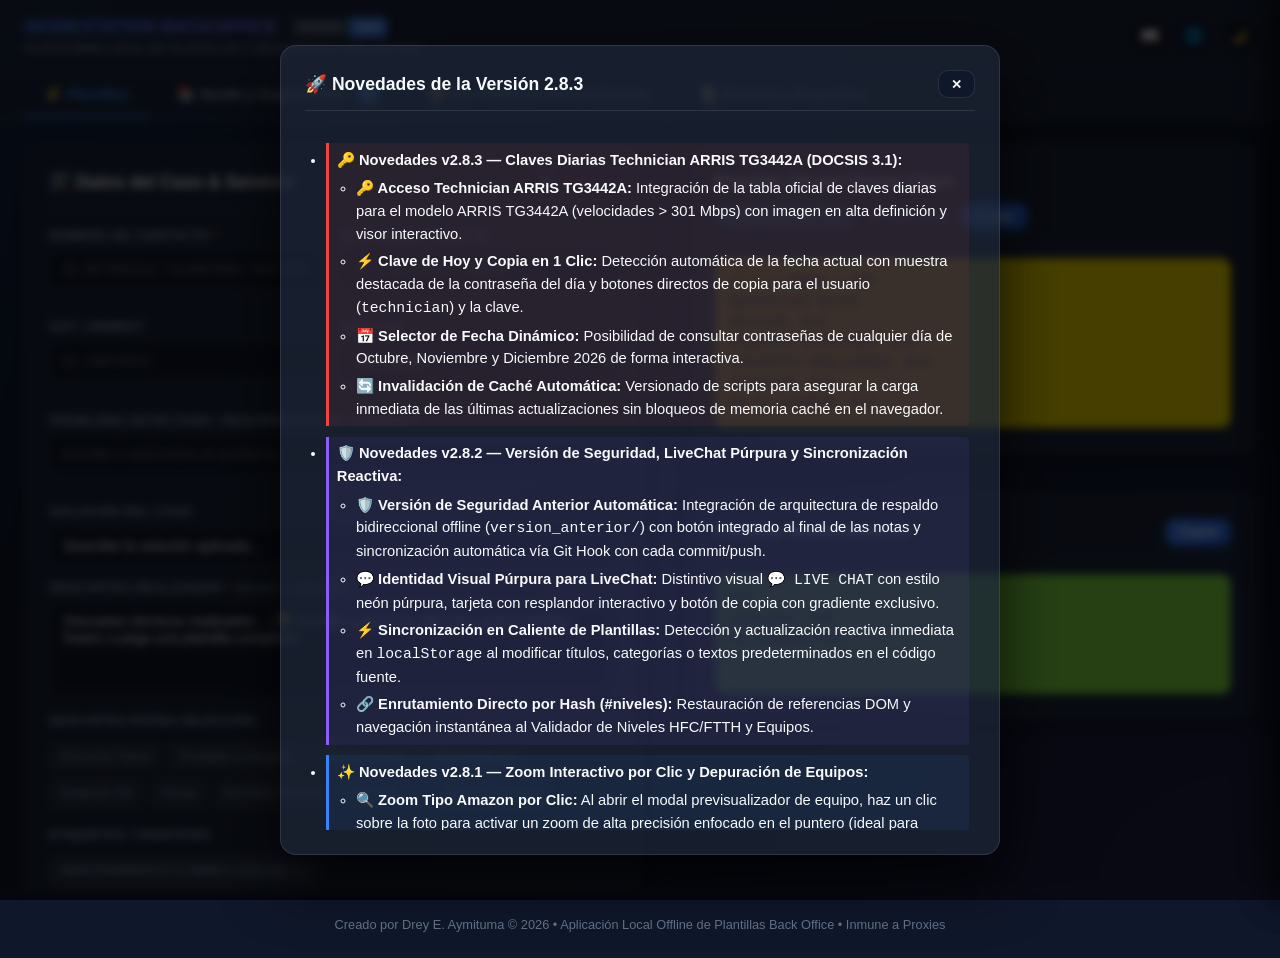
==== commit 92838a98: "feat: v2.8.3 - Claves Technician ARRIS TG3442A con deteccion dinamica de fecha y tabla oficial" ====
--- a/index.html
+++ b/index.html
@@ -21,7 +21,7 @@
                         title="Ver Novedades de esta versión" onmouseover="this.style.transform='scale(1.05)'"
                         onmouseout="this.style.transform='scale(1)'"><span
                             style="background: #334155; color: #cbd5e1; padding: 0.15rem 0.4rem; -webkit-text-fill-color: #cbd5e1; font-weight: normal; text-transform: uppercase;">Versión</span><span
-                            style="background: var(--primary); color: white; padding: 0.15rem 0.5rem; font-weight: bold; -webkit-text-fill-color: white;">2.8.2</span></span>
+                            style="background: var(--primary); color: white; padding: 0.15rem 0.5rem; font-weight: bold; -webkit-text-fill-color: white;">2.8.3</span></span>
                 </div>
                 <div class="brand-subtitle">PLATAFORMA LOCAL DE PLANTILLAS Y SEGUIMIENTO PARA BO-FIJA</div>
             </div>
@@ -638,6 +638,15 @@
                             <div id="eqCredentials"
                                 style="display:none; font-family:monospace; background:rgba(0,0,0,0.2); padding:0.5rem; border-radius:6px; font-size:0.8rem; margin-top:0.5rem; color:var(--text-color); border:1px solid rgba(255,255,255,0.1);">
                             </div>
+
+                            <!-- Botón de Acceso a Claves Technician (ej. ARRIS TG3442A) -->
+                            <div id="eqActionsBox" style="margin-top:0.6rem; display:none;">
+                                <button type="button" id="btnEqClavesTechnician" class="btn btn-sm"
+                                    style="width:100%; background:linear-gradient(135deg, #b91c1c, #991b1b); color:#ffffff; font-weight:700; border:none; padding:0.45rem 0.8rem; border-radius:6px; display:flex; align-items:center; justify-content:center; gap:0.45rem; box-shadow:0 2px 8px rgba(185,28,28,0.35); transition:transform 0.15s ease;"
+                                    onmouseover="this.style.transform='scale(1.02)'" onmouseout="this.style.transform='scale(1)'">
+                                    🔑 Ver Claves Diarias Technician (2026)
+                                </button>
+                            </div>
                         </div>
                     </div>
                 </div>
@@ -866,7 +875,7 @@
     <div id="changelogModal" class="modal-overlay">
         <div class="modal-content" style="max-width: 720px; max-height: 90vh; display: flex; flex-direction: column;">
             <div class="card-title" style="display:flex; justify-content:space-between; align-items:center;">
-                <div class="card-title-text">🚀 Novedades de la Versión 2.8.2</div>
+                <div class="card-title-text">🚀 Novedades de la Versión 2.8.3</div>
                 <button id="changelogModalClose" class="btn btn-sm">✕</button>
             </div>
 
@@ -874,6 +883,17 @@
                 style="font-size: 0.92rem; line-height: 1.55; color: var(--text-main); margin-top: 1rem; overflow-y: auto; padding-right: 0.4rem;">
                 <ul
                     style="padding-left: 1.3rem; margin-bottom: 1.3rem; display: flex; flex-direction: column; gap: 0.65rem;">
+                    <li
+                        style="border-left: 3px solid #ef4444; padding-left: 0.5rem; background: rgba(239,68,68,0.08); border-radius: 0 4px 4px 0; padding-top: 0.35rem; padding-bottom: 0.35rem;">
+                        <strong>🔑 Novedades v2.8.3 — Claves Diarias Technician ARRIS TG3442A (DOCSIS 3.1):</strong>
+                        <ul
+                            style="margin-top: 0.35rem; padding-left: 1.2rem; display: flex; flex-direction: column; gap: 0.3rem;">
+                            <li><strong>🔑 Acceso Technician ARRIS TG3442A:</strong> Integración de la tabla oficial de claves diarias para el modelo ARRIS TG3442A (velocidades > 301 Mbps) con imagen en alta definición y visor interactivo.</li>
+                            <li><strong>⚡ Clave de Hoy y Copia en 1 Clic:</strong> Detección automática de la fecha actual con muestra destacada de la contraseña del día y botones directos de copia para el usuario (<code>technician</code>) y la clave.</li>
+                            <li><strong>📅 Selector de Fecha Dinámico:</strong> Posibilidad de consultar contraseñas de cualquier día de Octubre, Noviembre y Diciembre 2026 de forma interactiva.</li>
+                            <li><strong>🔄 Invalidación de Caché Automática:</strong> Versionado de scripts para asegurar la carga inmediata de las últimas actualizaciones sin bloqueos de memoria caché en el navegador.</li>
+                        </ul>
+                    </li>
                     <li
                         style="border-left: 3px solid #8b5cf6; padding-left: 0.5rem; background: rgba(139,92,246,0.08); border-radius: 0 4px 4px 0; padding-top: 0.35rem; padding-bottom: 0.35rem;">
                         <strong>🛡️ Novedades v2.8.2 — Versión de Seguridad, LiveChat Púrpura y Sincronización Reactiva:</strong>
@@ -1603,7 +1623,80 @@
                                     style="font-family: monospace; color: #60a5fa; font-weight: 700; background: rgba(59, 130, 246, 0.12); padding: 3px 8px; border-radius: 4px; border: 1px solid rgba(59, 130, 246, 0.25);">--</span>
                             </div>
                         </div>
-                    </div>
+
+                        <!-- Botón de Acceso en Modal -->
+                        <div id="eqModalActionsBox" style="margin-top:0.85rem; padding-top:0.65rem; border-top:1px dashed var(--border-color); display:none;">
+                            <button type="button" id="btnEqModalClavesTechnician" class="btn btn-sm"
+                                style="width:100%; background:linear-gradient(135deg, #b91c1c, #991b1b); color:#ffffff; font-weight:700; border:none; padding:0.5rem 0.85rem; border-radius:6px; display:flex; align-items:center; justify-content:center; gap:0.45rem; box-shadow:0 2px 8px rgba(185,28,28,0.35); transition:transform 0.15s ease;"
+                                onmouseover="this.style.transform='scale(1.02)'" onmouseout="this.style.transform='scale(1)'">
+                                🔑 Ver Claves Technician (Arris 3.1)
+                            </button>
+                        </div>
+                    </div>
+                </div>
+            </div>
+        </div>
+    </div>
+
+    <!-- MODAL DE CLAVES TECHNICIAN (ARRIS TG3442A) -->
+    <div id="arrisKeysModal" class="modal-overlay" style="z-index: 2250;">
+        <div class="modal-content" style="max-width: 780px; max-height: 92vh; display: flex; flex-direction: column; padding: 1.25rem;">
+            <!-- Modal Header -->
+            <div style="display: flex; justify-content: space-between; align-items: flex-start; border-bottom: 1px solid var(--border-color); padding-bottom: 0.75rem; margin-bottom: 0.85rem;">
+                <div>
+                    <div style="font-size: 1.15rem; font-weight: 800; color: #ef4444; display: flex; align-items: center; gap: 0.45rem;">
+                        🔑 Claves ARRIS 3.1 — 2026 (Technician)
+                    </div>
+                    <div style="font-size: 0.78rem; color: var(--text-muted); margin-top: 0.2rem;">
+                        ARRIS TG3442A · DOCSIS 3.1 (Velocidades superiores a 301 Mbps) · Claro
+                    </div>
+                </div>
+                <button type="button" id="btnArrisKeysModalClose" class="btn btn-sm" style="border-radius: 50%; width: 32px; height: 32px; display: flex; align-items: center; justify-content: center; cursor: pointer; border: 1px solid var(--border-color);">✕</button>
+            </div>
+
+            <!-- Panel Rápido: Clave de Hoy & Usuario -->
+            <div style="background: rgba(239, 68, 68, 0.08); border: 1px solid rgba(239, 68, 68, 0.35); border-radius: 8px; padding: 0.75rem 1rem; margin-bottom: 0.85rem; display: flex; justify-content: space-between; align-items: center; flex-wrap: wrap; gap: 0.75rem;">
+                <div style="display: flex; align-items: center; gap: 0.75rem; flex-wrap: wrap;">
+                    <div>
+                        <div style="font-size: 0.7rem; color: var(--text-muted); text-transform: uppercase; font-weight: 700;">Usuario:</div>
+                        <div style="font-family: monospace; font-size: 1rem; font-weight: 700; color: #fff;">technician</div>
+                    </div>
+                    <button type="button" id="btnCopyArrisUser" class="btn btn-sm" style="font-size: 0.75rem; padding: 0.25rem 0.65rem;">📋 Copiar</button>
+                </div>
+
+                <div style="display: flex; align-items: center; gap: 0.75rem; flex-wrap: wrap;">
+                    <div>
+                        <div style="font-size: 0.7rem; color: #f87171; text-transform: uppercase; font-weight: 700;">
+                            📅 Clave (<span id="arrisKeysDateText">--</span>):
+                        </div>
+                        <div id="arrisKeysTodayPassword" style="font-family: monospace; font-size: 1.15rem; font-weight: 800; color: #22c55e; letter-spacing: 1px;">
+                            --
+                        </div>
+                    </div>
+                    <button type="button" id="btnCopyArrisTodayPass" class="btn btn-sm" style="font-size: 0.75rem; padding: 0.3rem 0.8rem; font-weight: 700; background: linear-gradient(135deg, #10b981, #059669); color: #fff; border: none; border-radius: 6px; box-shadow: 0 2px 6px rgba(16,185,129,0.3);">
+                        📋 Copiar Clave
+                    </button>
+                </div>
+
+                <!-- Selector Interactivo de Fecha -->
+                <div style="display: flex; align-items: center; gap: 0.4rem; background: rgba(0,0,0,0.25); padding: 0.3rem 0.6rem; border-radius: 6px; border: 1px solid var(--border-color);">
+                    <label for="arrisKeysDateInput" style="font-size: 0.72rem; color: var(--text-muted); font-weight: 700; white-space: nowrap;">📅 Fecha:</label>
+                    <input type="date" id="arrisKeysDateInput" style="padding: 0.2rem 0.4rem; font-size: 0.75rem; border-radius: 4px; border: 1px solid var(--border-color); background: var(--bg-card); color: var(--text-color); font-weight: 600; cursor: pointer;">
+                    <button type="button" id="btnArrisDateToday" class="btn btn-xs" style="font-size: 0.7rem; padding: 0.2rem 0.5rem; background: var(--bg-card); border: 1px solid var(--border-color); border-radius: 4px; font-weight: 700; cursor: pointer;" title="Volver a la fecha de hoy">Hoy</button>
+                </div>
+            </div>
+
+            <!-- Visor de la Imagen Oficial con Scroll -->
+            <div style="flex: 1; overflow-y: auto; background: #0b1120; border-radius: 8px; border: 1px solid var(--border-color); display: flex; justify-content: center; align-items: flex-start; padding: 0.5rem; min-height: 380px;">
+                <img id="arrisKeysModalImg" src="img/equipos/ARRIS_TG3442/claves_arris_3.1_2026.jpg" alt="Tabla de Claves ARRIS 3.1 - 2026" style="width: 100%; max-width: 680px; height: auto; border-radius: 6px; box-shadow: 0 4px 16px rgba(0,0,0,0.5);">
+            </div>
+
+            <!-- Footer con Acciones -->
+            <div style="display: flex; justify-content: space-between; align-items: center; margin-top: 0.75rem; padding-top: 0.5rem; border-top: 1px solid var(--border-color); font-size: 0.78rem; color: var(--text-muted); flex-wrap: wrap; gap: 0.5rem;">
+                <div>💡 La contraseña cambia diariamente a las 00:00 hrs. Válido Octubre - Diciembre 2026.</div>
+                <div style="display: flex; gap: 0.5rem;">
+                    <a href="img/equipos/ARRIS_TG3442/claves_arris_3.1_2026.jpg" target="_blank" rel="noopener noreferrer" class="btn btn-sm" style="font-size: 0.78rem;">🔍 Abrir en Pestaña</a>
+                    <button type="button" id="btnArrisKeysModalCloseBottom" class="btn btn-sm">Cerrar</button>
                 </div>
             </div>
         </div>
@@ -1758,27 +1851,27 @@
 
     <!-- SCRIPTS MODULARES ORGANIZADOS POR CAPAS -->
     <!-- 1. Catálogo y Utilidades Base -->
-    <script src="dataset.js"></script>
-    <script src="js/core/utils.js"></script>
+    <script src="dataset.js?v=2.8.3"></script>
+    <script src="js/core/utils.js?v=2.8.3"></script>
 
     <!-- 2. Motores Inteligentes (Engines) -->
-    <script src="js/engines/autocorrect.js"></script>
-    <script src="js/engines/predictive.js"></script>
-    <script src="js/engines/case-parser.js"></script>
-    <script src="js/engines/category-predictor.js"></script>
-    <script src="js/engines/sidebars.js"></script>
+    <script src="js/engines/autocorrect.js?v=2.8.3"></script>
+    <script src="js/engines/predictive.js?v=2.8.3"></script>
+    <script src="js/engines/case-parser.js?v=2.8.3"></script>
+    <script src="js/engines/category-predictor.js?v=2.8.3"></script>
+    <script src="js/engines/sidebars.js?v=2.8.3"></script>
 
     <!-- 3. Pestañas Funcionales (Tabs) -->
-    <script src="js/tabs/generator.js"></script>
-    <script src="js/tabs/tracker.js"></script>
-    <script src="js/tabs/niveles.js"></script>
-    <script src="js/tabs/equipos.js"></script>
-    <script src="js/tabs/plantillas-custom.js"></script>
-    <script src="js/tabs/remedy.js"></script>
-    <script src="js/tabs/historial.js"></script>
+    <script src="js/tabs/generator.js?v=2.8.3"></script>
+    <script src="js/tabs/tracker.js?v=2.8.3"></script>
+    <script src="js/tabs/niveles.js?v=2.8.3"></script>
+    <script src="js/tabs/equipos.js?v=2.8.3"></script>
+    <script src="js/tabs/plantillas-custom.js?v=2.8.3"></script>
+    <script src="js/tabs/remedy.js?v=2.8.3"></script>
+    <script src="js/tabs/historial.js?v=2.8.3"></script>
 
     <!-- 4. Orquestador y Estado Global -->
-    <script src="app.js"></script>
+    <script src="app.js?v=2.8.3"></script>
 </body>
 
 </html>
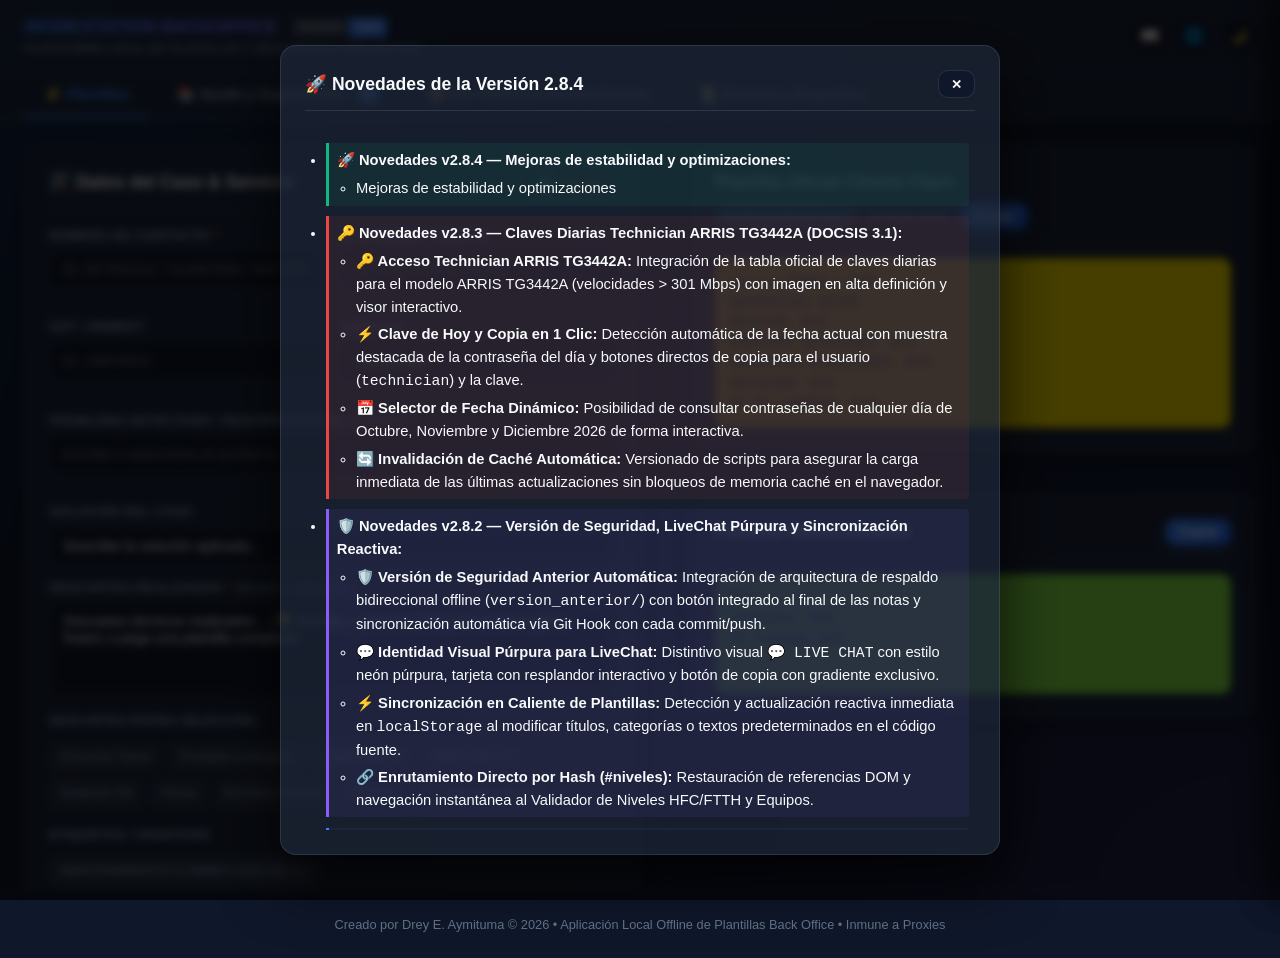
==== commit 4e6468cf: "release: v2.8.4 - Mejoras de estabilidad y optimizaciones" ====
--- a/index.html
+++ b/index.html
@@ -21,7 +21,7 @@
                         title="Ver Novedades de esta versión" onmouseover="this.style.transform='scale(1.05)'"
                         onmouseout="this.style.transform='scale(1)'"><span
                             style="background: #334155; color: #cbd5e1; padding: 0.15rem 0.4rem; -webkit-text-fill-color: #cbd5e1; font-weight: normal; text-transform: uppercase;">Versión</span><span
-                            style="background: var(--primary); color: white; padding: 0.15rem 0.5rem; font-weight: bold; -webkit-text-fill-color: white;">2.8.3</span></span>
+                            style="background: var(--primary); color: white; padding: 0.15rem 0.5rem; font-weight: bold; -webkit-text-fill-color: white;">2.8.4</span></span>
                 </div>
                 <div class="brand-subtitle">PLATAFORMA LOCAL DE PLANTILLAS Y SEGUIMIENTO PARA BO-FIJA</div>
             </div>
@@ -635,6 +635,7 @@
                             <div id="eqDesc"
                                 style="font-size:0.8rem; color:var(--text-color); background:var(--bg-card); padding:0.45rem 0.65rem; border-radius:6px; border:1px solid var(--border-color); margin-top:0.4rem; text-align:left;">
                                 --</div>
+                                                        <div id="eqNota" style="display:none; font-size:0.8rem; color:#fbbf24; background:rgba(251,191,36,0.08); padding:0.45rem 0.65rem; border-radius:6px; border:1px solid rgba(251,191,36,0.35); margin-top:0.4rem; text-align:left;"></div>
                             <div id="eqCredentials"
                                 style="display:none; font-family:monospace; background:rgba(0,0,0,0.2); padding:0.5rem; border-radius:6px; font-size:0.8rem; margin-top:0.5rem; color:var(--text-color); border:1px solid rgba(255,255,255,0.1);">
                             </div>
@@ -875,7 +876,7 @@
     <div id="changelogModal" class="modal-overlay">
         <div class="modal-content" style="max-width: 720px; max-height: 90vh; display: flex; flex-direction: column;">
             <div class="card-title" style="display:flex; justify-content:space-between; align-items:center;">
-                <div class="card-title-text">🚀 Novedades de la Versión 2.8.3</div>
+                <div class="card-title-text">🚀 Novedades de la Versión 2.8.4</div>
                 <button id="changelogModalClose" class="btn btn-sm">✕</button>
             </div>
 
@@ -883,6 +884,15 @@
                 style="font-size: 0.92rem; line-height: 1.55; color: var(--text-main); margin-top: 1rem; overflow-y: auto; padding-right: 0.4rem;">
                 <ul
                     style="padding-left: 1.3rem; margin-bottom: 1.3rem; display: flex; flex-direction: column; gap: 0.65rem;">
+                    <li
+                        style="border-left: 3px solid #10b981; padding-left: 0.5rem; background: rgba(16, 185, 129, 0.08); border-radius: 0 4px 4px 0; padding-top: 0.35rem; padding-bottom: 0.35rem;">
+                        <strong>🚀 Novedades v2.8.4 — Mejoras de estabilidad y optimizaciones:</strong>
+                        <ul
+                            style="margin-top: 0.35rem; padding-left: 1.2rem; display: flex; flex-direction: column; gap: 0.3rem;">
+                            <li>Mejoras de estabilidad y optimizaciones</li>
+                        </ul>
+                    </li>
+
                     <li
                         style="border-left: 3px solid #ef4444; padding-left: 0.5rem; background: rgba(239,68,68,0.08); border-radius: 0 4px 4px 0; padding-top: 0.35rem; padding-bottom: 0.35rem;">
                         <strong>🔑 Novedades v2.8.3 — Claves Diarias Technician ARRIS TG3442A (DOCSIS 3.1):</strong>
@@ -1851,27 +1861,27 @@
 
     <!-- SCRIPTS MODULARES ORGANIZADOS POR CAPAS -->
     <!-- 1. Catálogo y Utilidades Base -->
-    <script src="dataset.js?v=2.8.3"></script>
-    <script src="js/core/utils.js?v=2.8.3"></script>
+    <script src="dataset.js?v=2.8.4"></script>
+    <script src="js/core/utils.js?v=2.8.4"></script>
 
     <!-- 2. Motores Inteligentes (Engines) -->
-    <script src="js/engines/autocorrect.js?v=2.8.3"></script>
-    <script src="js/engines/predictive.js?v=2.8.3"></script>
-    <script src="js/engines/case-parser.js?v=2.8.3"></script>
-    <script src="js/engines/category-predictor.js?v=2.8.3"></script>
-    <script src="js/engines/sidebars.js?v=2.8.3"></script>
+    <script src="js/engines/autocorrect.js?v=2.8.4"></script>
+    <script src="js/engines/predictive.js?v=2.8.4"></script>
+    <script src="js/engines/case-parser.js?v=2.8.4"></script>
+    <script src="js/engines/category-predictor.js?v=2.8.4"></script>
+    <script src="js/engines/sidebars.js?v=2.8.4"></script>
 
     <!-- 3. Pestañas Funcionales (Tabs) -->
-    <script src="js/tabs/generator.js?v=2.8.3"></script>
-    <script src="js/tabs/tracker.js?v=2.8.3"></script>
-    <script src="js/tabs/niveles.js?v=2.8.3"></script>
-    <script src="js/tabs/equipos.js?v=2.8.3"></script>
-    <script src="js/tabs/plantillas-custom.js?v=2.8.3"></script>
-    <script src="js/tabs/remedy.js?v=2.8.3"></script>
-    <script src="js/tabs/historial.js?v=2.8.3"></script>
+    <script src="js/tabs/generator.js?v=2.8.4"></script>
+    <script src="js/tabs/tracker.js?v=2.8.4"></script>
+    <script src="js/tabs/niveles.js?v=2.8.4"></script>
+    <script src="js/tabs/equipos.js?v=2.8.4"></script>
+    <script src="js/tabs/plantillas-custom.js?v=2.8.4"></script>
+    <script src="js/tabs/remedy.js?v=2.8.4"></script>
+    <script src="js/tabs/historial.js?v=2.8.4"></script>
 
     <!-- 4. Orquestador y Estado Global -->
-    <script src="app.js?v=2.8.3"></script>
+    <script src="app.js?v=2.8.4"></script>
 </body>
 
 </html>
--- a/styles.css
+++ b/styles.css
@@ -2122,6 +2122,10 @@
 
 .predictive-dropdown {
   position: absolute;
+  top: 100%;
+  left: 0;
+  right: 0;
+  margin-top: 4px;
   z-index: 9999;
   background: var(--bg-card);
   backdrop-filter: blur(14px);
@@ -2187,7 +2191,6 @@
 .predictive-item.is-selected {
   background: var(--primary-glow);
   color: #fff;
-  padding-left: 14px;
 }
 
 .predictive-item-match {
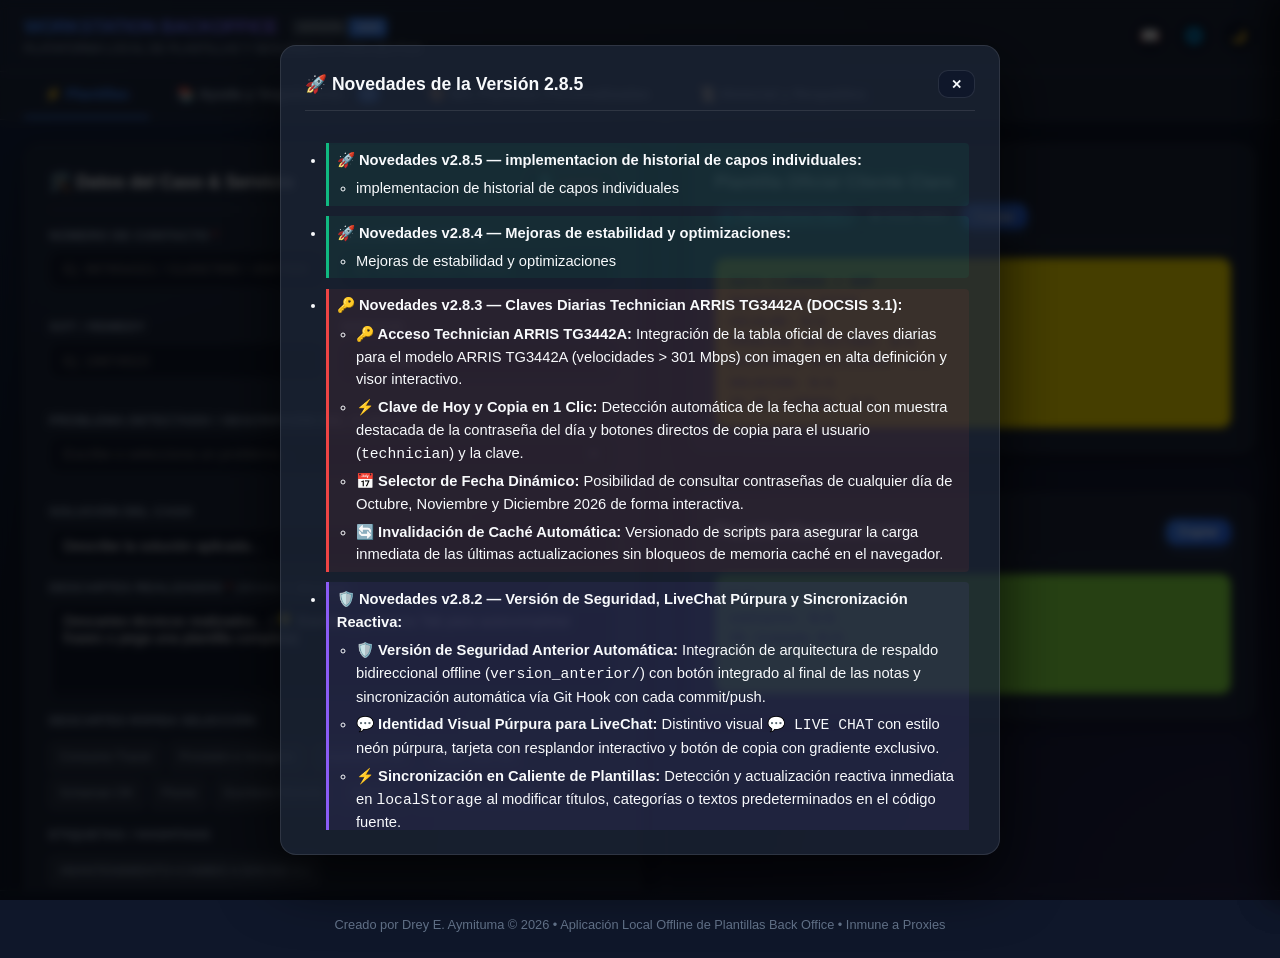
==== commit 4cef2150: "se implement un historial para datos individuales de descartes" ====
--- a/index.html
+++ b/index.html
@@ -21,7 +21,7 @@
                         title="Ver Novedades de esta versión" onmouseover="this.style.transform='scale(1.05)'"
                         onmouseout="this.style.transform='scale(1)'"><span
                             style="background: #334155; color: #cbd5e1; padding: 0.15rem 0.4rem; -webkit-text-fill-color: #cbd5e1; font-weight: normal; text-transform: uppercase;">Versión</span><span
-                            style="background: var(--primary); color: white; padding: 0.15rem 0.5rem; font-weight: bold; -webkit-text-fill-color: white;">2.8.4</span></span>
+                            style="background: var(--primary); color: white; padding: 0.15rem 0.5rem; font-weight: bold; -webkit-text-fill-color: white;">2.8.5</span></span>
                 </div>
                 <div class="brand-subtitle">PLATAFORMA LOCAL DE PLANTILLAS Y SEGUIMIENTO PARA BO-FIJA</div>
             </div>
@@ -710,6 +710,32 @@
                     </div>
                 </div>
 
+                <!-- Card: Recuperador de Campos Individuales -->
+                <div class="card" id="cardFieldHistory" style="margin-top: 1.5rem;">
+                    <div class="card-title" style="display:flex; justify-content:space-between; align-items:center; flex-wrap:wrap; gap:0.5rem;">
+                        <div class="card-title-text">🗃️ Recuperador de Campos Individuales (Borradores Recientes)</div>
+                        <button type="button" id="btnClearFieldHistory" class="btn btn-xs" style="color:var(--text-muted); border:1px solid var(--border-color); background:transparent; padding:3px 8px; border-radius:4px; cursor:pointer;">🗑️ Limpiar este campo</button>
+                    </div>
+
+                    <p style="font-size:0.85rem; color:var(--text-muted); margin-bottom:0.85rem;">
+                        Guarda automáticamente los últimos textos redactados en cada caja del generador. Si borraste un campo por error sin dar clic en "Copiar", haz clic en <strong>Restaurar en Generador</strong> para recuperarlo al instante.
+                    </p>
+
+                    <!-- Selector de categorías de campo -->
+                    <div class="chips-container" id="fieldHistoryPills" style="margin-bottom:1rem; display:flex; gap:0.4rem; flex-wrap:wrap;">
+                        <button type="button" class="chip active" data-field="descartes" style="cursor:pointer;">📋 Descartes (<span id="countFieldDescartes">0</span>)</button>
+                        <button type="button" class="chip" data-field="soluciones" style="cursor:pointer;">💡 Solución (<span id="countFieldSoluciones">0</span>)</button>
+                        <button type="button" class="chip" data-field="problemas" style="cursor:pointer;">⚠️ Problema (<span id="countFieldProblemas">0</span>)</button>
+                        <button type="button" class="chip" data-field="telefonos" style="cursor:pointer;">📱 Teléfono (<span id="countFieldTelefonos">0</span>)</button>
+                        <button type="button" class="chip" data-field="sots" style="cursor:pointer;">🏷️ SOT (<span id="countFieldSots">0</span>)</button>
+                    </div>
+
+                    <!-- Contenedor de la lista de textos recientes del campo activo -->
+                    <div id="fieldHistoryList" style="display:flex; flex-direction:column; gap:0.6rem; max-height:360px; overflow-y:auto; padding-right:0.25rem;">
+                        <!-- Se llena dinámicamente -->
+                    </div>
+                </div>
+
                 <div class="card">
                     <div class="card-title">
                         <div class="card-title-text">💾 Respaldar & Importar Configuración</div>
@@ -876,7 +902,7 @@
     <div id="changelogModal" class="modal-overlay">
         <div class="modal-content" style="max-width: 720px; max-height: 90vh; display: flex; flex-direction: column;">
             <div class="card-title" style="display:flex; justify-content:space-between; align-items:center;">
-                <div class="card-title-text">🚀 Novedades de la Versión 2.8.4</div>
+                <div class="card-title-text">🚀 Novedades de la Versión 2.8.5</div>
                 <button id="changelogModalClose" class="btn btn-sm">✕</button>
             </div>
 
@@ -884,6 +910,15 @@
                 style="font-size: 0.92rem; line-height: 1.55; color: var(--text-main); margin-top: 1rem; overflow-y: auto; padding-right: 0.4rem;">
                 <ul
                     style="padding-left: 1.3rem; margin-bottom: 1.3rem; display: flex; flex-direction: column; gap: 0.65rem;">
+                    <li
+                        style="border-left: 3px solid #10b981; padding-left: 0.5rem; background: rgba(16, 185, 129, 0.08); border-radius: 0 4px 4px 0; padding-top: 0.35rem; padding-bottom: 0.35rem;">
+                        <strong>🚀 Novedades v2.8.5 — implementacion de historial de capos individuales:</strong>
+                        <ul
+                            style="margin-top: 0.35rem; padding-left: 1.2rem; display: flex; flex-direction: column; gap: 0.3rem;">
+                            <li>implementacion de historial de capos individuales</li>
+                        </ul>
+                    </li>
+
                     <li
                         style="border-left: 3px solid #10b981; padding-left: 0.5rem; background: rgba(16, 185, 129, 0.08); border-radius: 0 4px 4px 0; padding-top: 0.35rem; padding-bottom: 0.35rem;">
                         <strong>🚀 Novedades v2.8.4 — Mejoras de estabilidad y optimizaciones:</strong>
@@ -1861,27 +1896,27 @@
 
     <!-- SCRIPTS MODULARES ORGANIZADOS POR CAPAS -->
     <!-- 1. Catálogo y Utilidades Base -->
-    <script src="dataset.js?v=2.8.4"></script>
-    <script src="js/core/utils.js?v=2.8.4"></script>
+    <script src="dataset.js?v=2.8.5"></script>
+    <script src="js/core/utils.js?v=2.8.5"></script>
 
     <!-- 2. Motores Inteligentes (Engines) -->
-    <script src="js/engines/autocorrect.js?v=2.8.4"></script>
-    <script src="js/engines/predictive.js?v=2.8.4"></script>
-    <script src="js/engines/case-parser.js?v=2.8.4"></script>
-    <script src="js/engines/category-predictor.js?v=2.8.4"></script>
-    <script src="js/engines/sidebars.js?v=2.8.4"></script>
+    <script src="js/engines/autocorrect.js?v=2.8.5"></script>
+    <script src="js/engines/predictive.js?v=2.8.5"></script>
+    <script src="js/engines/case-parser.js?v=2.8.5"></script>
+    <script src="js/engines/category-predictor.js?v=2.8.5"></script>
+    <script src="js/engines/sidebars.js?v=2.8.5"></script>
 
     <!-- 3. Pestañas Funcionales (Tabs) -->
-    <script src="js/tabs/generator.js?v=2.8.4"></script>
-    <script src="js/tabs/tracker.js?v=2.8.4"></script>
-    <script src="js/tabs/niveles.js?v=2.8.4"></script>
-    <script src="js/tabs/equipos.js?v=2.8.4"></script>
-    <script src="js/tabs/plantillas-custom.js?v=2.8.4"></script>
-    <script src="js/tabs/remedy.js?v=2.8.4"></script>
-    <script src="js/tabs/historial.js?v=2.8.4"></script>
+    <script src="js/tabs/generator.js?v=2.8.5"></script>
+    <script src="js/tabs/tracker.js?v=2.8.5"></script>
+    <script src="js/tabs/niveles.js?v=2.8.5"></script>
+    <script src="js/tabs/equipos.js?v=2.8.5"></script>
+    <script src="js/tabs/plantillas-custom.js?v=2.8.5"></script>
+    <script src="js/tabs/remedy.js?v=2.8.5"></script>
+    <script src="js/tabs/historial.js?v=2.8.5"></script>
 
     <!-- 4. Orquestador y Estado Global -->
-    <script src="app.js?v=2.8.4"></script>
+    <script src="app.js?v=2.8.5"></script>
 </body>
 
 </html>
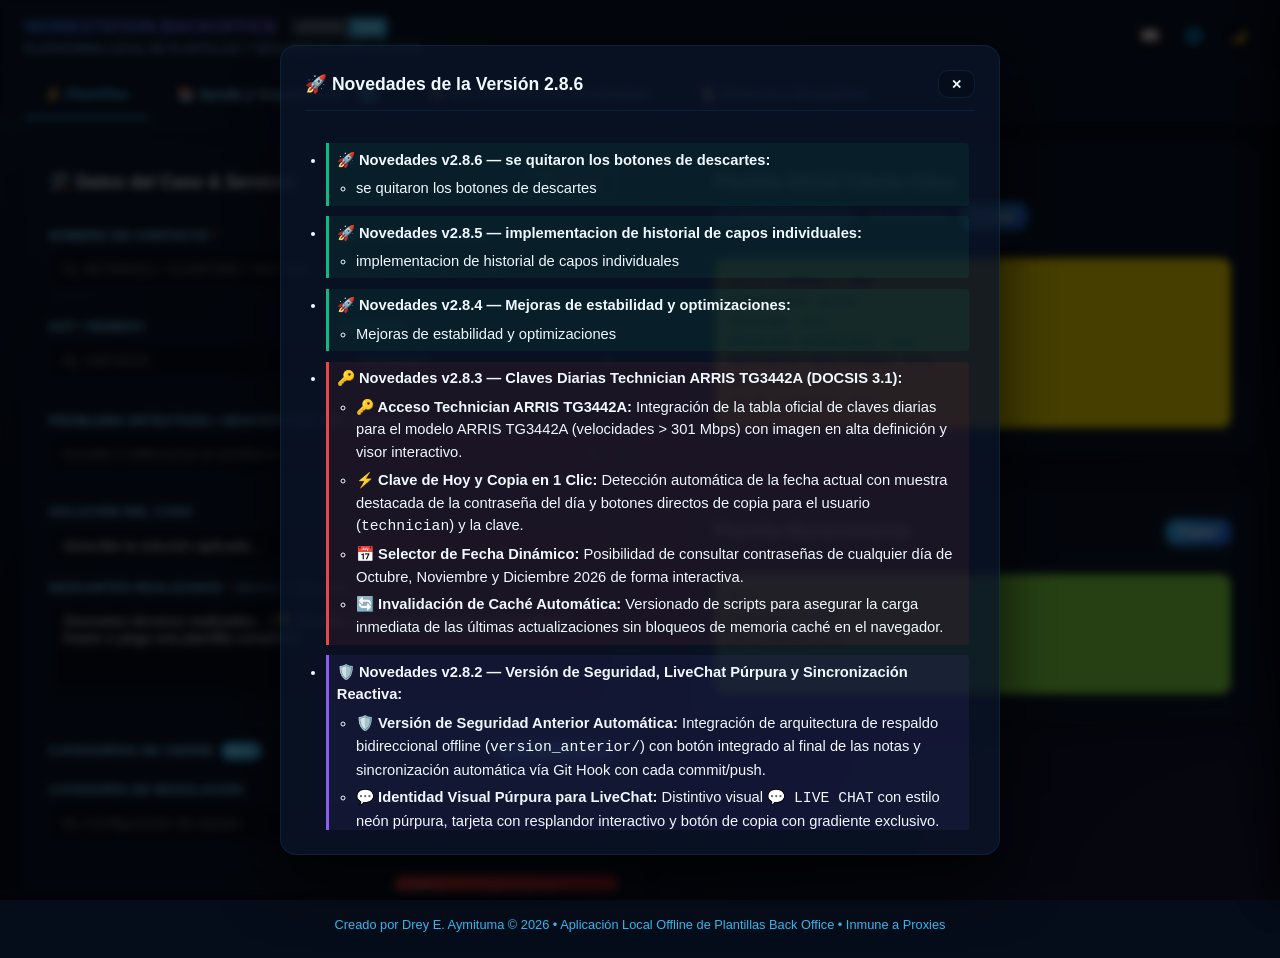
==== commit 08b3602a: "release: v2.8.6 - se quitaron los botones de descartes" ====
--- a/index.html
+++ b/index.html
@@ -21,7 +21,7 @@
                         title="Ver Novedades de esta versión" onmouseover="this.style.transform='scale(1.05)'"
                         onmouseout="this.style.transform='scale(1)'"><span
                             style="background: #334155; color: #cbd5e1; padding: 0.15rem 0.4rem; -webkit-text-fill-color: #cbd5e1; font-weight: normal; text-transform: uppercase;">Versión</span><span
-                            style="background: var(--primary); color: white; padding: 0.15rem 0.5rem; font-weight: bold; -webkit-text-fill-color: white;">2.8.5</span></span>
+                            style="background: var(--primary); color: white; padding: 0.15rem 0.5rem; font-weight: bold; -webkit-text-fill-color: white;">2.8.6</span></span>
                 </div>
                 <div class="brand-subtitle">PLATAFORMA LOCAL DE PLANTILLAS Y SEGUIMIENTO PARA BO-FIJA</div>
             </div>
@@ -167,16 +167,6 @@
                                     spellcheck="true" autocomplete="off"></textarea>
                                 <div class="predictive-dropdown" id="dropdownGenDescartes"></div>
                             </div>
-
-                            <span class="form-label" style="margin-top:0.4rem; font-size:0.75rem;">Descartes Rápida
-                                Selección:</span>
-                            <div id="quickDescartesContainer" class="chips-container"></div>
-                        </div>
-
-                        <!-- Hashtags Section -->
-                        <div class="form-group" style="margin-top:1rem;">
-                            <label class="form-label">Etiquetas / Hashtags</label>
-                            <div id="hashtagsContainer" class="chips-container"></div>
                         </div>
 
                         <!-- Categorías Section -->
@@ -269,6 +259,7 @@
 
             </div>
         </section>
+
 
         <!-- ===================================================================
              TAB 2: AYUDA Y SEGUIMIENTO (TRACKER)
@@ -902,7 +893,7 @@
     <div id="changelogModal" class="modal-overlay">
         <div class="modal-content" style="max-width: 720px; max-height: 90vh; display: flex; flex-direction: column;">
             <div class="card-title" style="display:flex; justify-content:space-between; align-items:center;">
-                <div class="card-title-text">🚀 Novedades de la Versión 2.8.5</div>
+                <div class="card-title-text">🚀 Novedades de la Versión 2.8.6</div>
                 <button id="changelogModalClose" class="btn btn-sm">✕</button>
             </div>
 
@@ -910,6 +901,15 @@
                 style="font-size: 0.92rem; line-height: 1.55; color: var(--text-main); margin-top: 1rem; overflow-y: auto; padding-right: 0.4rem;">
                 <ul
                     style="padding-left: 1.3rem; margin-bottom: 1.3rem; display: flex; flex-direction: column; gap: 0.65rem;">
+                    <li
+                        style="border-left: 3px solid #10b981; padding-left: 0.5rem; background: rgba(16, 185, 129, 0.08); border-radius: 0 4px 4px 0; padding-top: 0.35rem; padding-bottom: 0.35rem;">
+                        <strong>🚀 Novedades v2.8.6 — se quitaron los botones de descartes:</strong>
+                        <ul
+                            style="margin-top: 0.35rem; padding-left: 1.2rem; display: flex; flex-direction: column; gap: 0.3rem;">
+                            <li>se quitaron los botones de descartes</li>
+                        </ul>
+                    </li>
+
                     <li
                         style="border-left: 3px solid #10b981; padding-left: 0.5rem; background: rgba(16, 185, 129, 0.08); border-radius: 0 4px 4px 0; padding-top: 0.35rem; padding-bottom: 0.35rem;">
                         <strong>🚀 Novedades v2.8.5 — implementacion de historial de capos individuales:</strong>
@@ -1896,27 +1896,27 @@
 
     <!-- SCRIPTS MODULARES ORGANIZADOS POR CAPAS -->
     <!-- 1. Catálogo y Utilidades Base -->
-    <script src="dataset.js?v=2.8.5"></script>
-    <script src="js/core/utils.js?v=2.8.5"></script>
+    <script src="dataset.js?v=2.8.6"></script>
+    <script src="js/core/utils.js?v=2.8.6"></script>
 
     <!-- 2. Motores Inteligentes (Engines) -->
-    <script src="js/engines/autocorrect.js?v=2.8.5"></script>
-    <script src="js/engines/predictive.js?v=2.8.5"></script>
-    <script src="js/engines/case-parser.js?v=2.8.5"></script>
-    <script src="js/engines/category-predictor.js?v=2.8.5"></script>
-    <script src="js/engines/sidebars.js?v=2.8.5"></script>
+    <script src="js/engines/autocorrect.js?v=2.8.6"></script>
+    <script src="js/engines/predictive.js?v=2.8.6"></script>
+    <script src="js/engines/case-parser.js?v=2.8.6"></script>
+    <script src="js/engines/category-predictor.js?v=2.8.6"></script>
+    <script src="js/engines/sidebars.js?v=2.8.6"></script>
 
     <!-- 3. Pestañas Funcionales (Tabs) -->
-    <script src="js/tabs/generator.js?v=2.8.5"></script>
-    <script src="js/tabs/tracker.js?v=2.8.5"></script>
-    <script src="js/tabs/niveles.js?v=2.8.5"></script>
-    <script src="js/tabs/equipos.js?v=2.8.5"></script>
-    <script src="js/tabs/plantillas-custom.js?v=2.8.5"></script>
-    <script src="js/tabs/remedy.js?v=2.8.5"></script>
-    <script src="js/tabs/historial.js?v=2.8.5"></script>
+    <script src="js/tabs/generator.js?v=2.8.6"></script>
+    <script src="js/tabs/tracker.js?v=2.8.6"></script>
+    <script src="js/tabs/niveles.js?v=2.8.6"></script>
+    <script src="js/tabs/equipos.js?v=2.8.6"></script>
+    <script src="js/tabs/plantillas-custom.js?v=2.8.6"></script>
+    <script src="js/tabs/remedy.js?v=2.8.6"></script>
+    <script src="js/tabs/historial.js?v=2.8.6"></script>
 
     <!-- 4. Orquestador y Estado Global -->
-    <script src="app.js?v=2.8.5"></script>
+    <script src="app.js?v=2.8.6"></script>
 </body>
 
 </html>
--- a/styles.css
+++ b/styles.css
@@ -4,24 +4,24 @@
    ========================================================================== */
 
 :root {
-  /* Color Palette - Dark Mode Default */
-  --bg-main: #0f172a;
-  --bg-card: rgba(30, 41, 59, 0.7);
-  --bg-card-hover: rgba(51, 65, 85, 0.8);
-  --bg-input: #0f172a;
-  --border-color: rgba(255, 255, 255, 0.1);
-  --border-focus: #3b82f6;
-
-  --text-main: #f8fafc;
-  --text-muted: #94a3b8;
-  --text-dim: #64748b;
-
-  --primary: #3b82f6;
-  --primary-hover: #2563eb;
-  --primary-glow: rgba(59, 130, 246, 0.3);
-
-  --accent: #8b5cf6;
-  --accent-glow: rgba(139, 92, 246, 0.25);
+  /* Color Palette - Dark Mode Default (Midnight Blue Refined) */
+  --bg-main: #060d1a;
+  --bg-card: rgba(10, 20, 40, 0.8);
+  --bg-card-hover: rgba(16, 30, 60, 0.85);
+  --bg-input: #060d1a;
+  --border-color: rgba(56, 189, 248, 0.1);
+  --border-focus: #38bdf8;
+
+  --text-main: #f0f9ff;
+  --text-muted: #7dd3fc;
+  --text-dim: #38bdf8;
+
+  --primary: #38bdf8;
+  --primary-hover: #0ea5e9;
+  --primary-glow: rgba(56, 189, 248, 0.25);
+
+  --accent: #818cf8;
+  --accent-glow: rgba(129, 140, 248, 0.2);
 
   --success: #10b981;
   --success-bg: rgba(16, 185, 129, 0.15);
@@ -37,7 +37,7 @@
 
   --shadow-sm: 0 1px 3px rgba(0,0,0,0.3);
   --shadow-md: 0 4px 20px rgba(0, 0, 0, 0.4);
-  --shadow-glow: 0 0 25px rgba(59, 130, 246, 0.15);
+  --shadow-glow: 0 0 25px rgba(56, 189, 248, 0.15);
 
   --font-family: -apple-system, BlinkMacSystemFont, "Segoe UI", Roboto, Helvetica, Arial, sans-serif;
   --transition: all 0.2s cubic-bezier(0.4, 0, 0.2, 1);
@@ -2443,3 +2443,8 @@
   }
 }
 
+
+@keyframes screenPulse {
+    0%, 100% { opacity: 0.7; }
+    50%       { opacity: 1; }
+}
